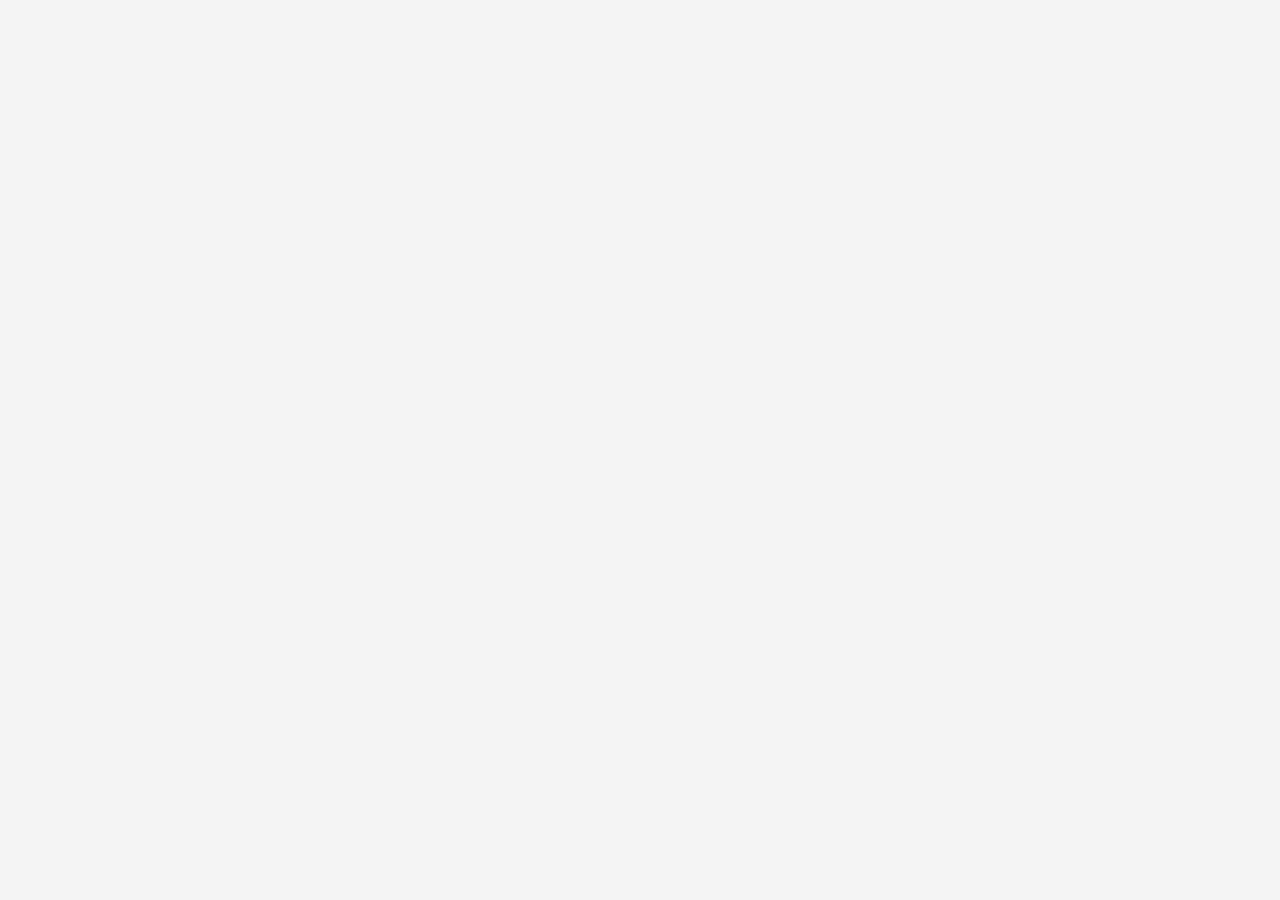
==== docs/flexwatt-pitch/index.html @ 99b42279 "render_web_deck.py — generated decks → Alloy web deck → publish (no Google Slides) First increment o" ====
<!DOCTYPE html>
<html>
<head>
<script crossorigin src="https://unpkg.com/react@18.3.1/umd/react.production.min.js" integrity="sha384-DGyLxAyjq0f9SPpVevD6IgztCFlnMF6oW/XQGmfe+IsZ8TqEiDrcHkMLKI6fiB/Z"></script>
<script crossorigin src="https://unpkg.com/react-dom@18.3.1/umd/react-dom.production.min.js" integrity="sha384-gTGxhz21lVGYNMcdJOyq01Edg0jhn/c22nsx0kyqP0TxaV5WVdsSH1fSDUf5YJj1"></script>

<meta charset="utf-8">
<meta name="viewport" content="width=device-width, initial-scale=1">
<title>FlexWatt — Seed</title>
<script src="./support.js"></script>
</head>
<body>
<x-dc>
<helmet>
<link rel="stylesheet" href="_ds/alloy-partners-design-system-5ae951e7-7a59-41ed-9b4c-d2413e26791d/colors_and_type.css">
<script src="_ds/alloy-partners-design-system-5ae951e7-7a59-41ed-9b4c-d2413e26791d/_ds_bundle.js"></script>
</helmet>
<x-import component-from-global-scope="deck-stage" from="./deck-stage.js" width="1920" height="1080" hint-size="100%,100%" data-uneditable="">
<section data-label="Cover" style="position:relative;background:#081D59;color:#fff;width:100%;height:100%;display:flex;flex-direction:column;font-family:'NeuSans','DM Sans',system-ui,sans-serif;overflow:hidden;">
  <div style="height:12px;background:#2929E2;flex:none;"></div>
  <div style="flex:1;display:flex;flex-direction:column;justify-content:center;padding:120px 130px;min-height:0;">
    <div style="font:600 26px/1 'Roboto Mono',ui-monospace,monospace;letter-spacing:.22em;text-transform:uppercase;color:#6CE3FF;margin-bottom:44px;">InnovArise Venture Studio · Alloy Partners × Grupo AG</div>
    <h1 style="font:800 116px/1.02 'NeuSans','DM Sans',system-ui,sans-serif;letter-spacing:-.03em;margin:0;max-width:16ch;">FlexWatt</h1>
    <div style="margin-top:36px;"><div style="font:400 30px/1.5 'NeuSans','DM Sans',system-ui,sans-serif;color:#C3CAD6;margin-top:14px;max-width:42ch;">Software that turns Central America's heavy industrial load into a managed, monetizable grid resource</div><div style="font:400 30px/1.5 'NeuSans','DM Sans',system-ui,sans-serif;color:#C3CAD6;margin-top:14px;max-width:42ch;">Cuts peak-demand charges today; earns balancing-market revenue as LatAm markets open</div><div style="font:400 30px/1.5 'NeuSans','DM Sans',system-ui,sans-serif;color:#C3CAD6;margin-top:14px;max-width:42ch;">LatAm-first, software-only — no hardware, no balance-sheet drag</div><div style="font:400 30px/1.5 'NeuSans','DM Sans',system-ui,sans-serif;color:#C3CAD6;margin-top:14px;max-width:42ch;">Seed-stage venture · launch + ~$500K decision · July 2026</div></div>
  </div>
  <div style="position:absolute;left:130px;bottom:56px;font:400 22px/1 'Roboto Mono',ui-monospace,monospace;letter-spacing:.06em;color:#8E97A6;">Alloy Partners &times; Grupo AG &middot; Build &middot; 2026-07-01</div>
</section>
<section data-label="Industrial plants overpay for power and " style="position:relative;background:#F4F4F4;color:#26262B;width:100%;height:100%;display:flex;flex-direction:column;font-family:'NeuSans','DM Sans',system-ui,sans-serif;overflow:hidden;">
  <div style="height:12px;background:#2929E2;flex:none;"></div>
  <div style="flex:1;display:flex;flex-direction:column;padding:104px 130px 90px;min-height:0;">
    <div style="font:600 24px/1 'Roboto Mono',ui-monospace,monospace;letter-spacing:.2em;text-transform:uppercase;color:#2929E2;margin-bottom:22px;">Problem</div>
    <h2 style="font:800 76px/1.05 'NeuSans','DM Sans',system-ui,sans-serif;letter-spacing:-.02em;margin:0 0 48px;color:#081D59;max-width:22ch;">Industrial plants overpay for power and waste their flexibility</h2>
    <ul style="list-style:none;margin:0;padding:0;max-width:44ch;"><li style="display:flex;gap:22px;align-items:flex-start;margin-bottom:26px;">
        <span style="flex:none;width:14px;height:14px;margin-top:16px;background:#2929E2;border-radius:3px;"></span>
        <span style="font:400 36px/1.45 'NeuSans','DM Sans',system-ui,sans-serif;color:#26262B;">Demand/potencia charges are 30-70% of a heavy C&amp;I electricity bill (Briggs &amp; Stratton, 2024) [needs verification on regional %]</span></li><li style="display:flex;gap:22px;align-items:flex-start;margin-bottom:26px;">
        <span style="flex:none;width:14px;height:14px;margin-top:16px;background:#2929E2;border-radius:3px;"></span>
        <span style="font:400 36px/1.45 'NeuSans','DM Sans',system-ui,sans-serif;color:#26262B;">Idle gensets and shiftable processes sit dormant — no plant builds the orchestration layer alone</span></li><li style="display:flex;gap:22px;align-items:flex-start;margin-bottom:26px;">
        <span style="flex:none;width:14px;height:14px;margin-top:16px;background:#2929E2;border-radius:3px;"></span>
        <span style="font:400 36px/1.45 'NeuSans','DM Sans',system-ui,sans-serif;color:#26262B;">No single plant is a market-relevant resource; flexibility is stranded value</span></li><li style="display:flex;gap:22px;align-items:flex-start;margin-bottom:26px;">
        <span style="flex:none;width:14px;height:14px;margin-top:16px;background:#2929E2;border-radius:3px;"></span>
        <span style="font:400 36px/1.45 'NeuSans','DM Sans',system-ui,sans-serif;color:#26262B;">No LatAm-native software both cuts the bill today and pools flexibility for grid revenue tomorrow</span></li></ul>
  </div>
  <div style="position:absolute;right:130px;bottom:56px;font:400 22px/1 'Roboto Mono',ui-monospace,monospace;color:#7F7F7F;">02 / 12</div>
</section>
<section data-label="The model is proven globally — LatAm is " style="position:relative;background:#F4F4F4;color:#26262B;width:100%;height:100%;display:flex;flex-direction:column;font-family:'NeuSans','DM Sans',system-ui,sans-serif;overflow:hidden;">
  <div style="height:12px;background:#2929E2;flex:none;"></div>
  <div style="flex:1;display:flex;flex-direction:column;padding:104px 130px 90px;min-height:0;">
    <div style="font:600 24px/1 'Roboto Mono',ui-monospace,monospace;letter-spacing:.2em;text-transform:uppercase;color:#2929E2;margin-bottom:22px;">Why now</div>
    <h2 style="font:800 76px/1.05 'NeuSans','DM Sans',system-ui,sans-serif;letter-spacing:-.02em;margin:0 0 48px;color:#081D59;max-width:22ch;">The model is proven globally — LatAm is the open lane</h2>
    <ul style="list-style:none;margin:0;padding:0;max-width:44ch;"><li style="display:flex;gap:22px;align-items:flex-start;margin-bottom:26px;">
        <span style="flex:none;width:14px;height:14px;margin-top:16px;background:#2929E2;border-radius:3px;"></span>
        <span style="font:400 36px/1.45 'NeuSans','DM Sans',system-ui,sans-serif;color:#26262B;">Sympower raised ~EUR42M Series B, manages ~2.7 GW of flexibility</span></li><li style="display:flex;gap:22px;align-items:flex-start;margin-bottom:26px;">
        <span style="flex:none;width:14px;height:14px;margin-top:16px;background:#2929E2;border-radius:3px;"></span>
        <span style="font:400 36px/1.45 'NeuSans','DM Sans',system-ui,sans-serif;color:#26262B;">Enel X (9+ GW) and Voltus (~8.1 GW) run large C&amp;I demand-response globally — none LatAm-native at scale</span></li><li style="display:flex;gap:22px;align-items:flex-start;margin-bottom:26px;">
        <span style="flex:none;width:14px;height:14px;margin-top:16px;background:#2929E2;border-radius:3px;"></span>
        <span style="font:400 36px/1.45 'NeuSans','DM Sans',system-ui,sans-serif;color:#26262B;">Guatemala's PEG-5 tender drew 51 bidders offering ~4.7 GW vs 1,400 MW sought — capacity tension is real</span></li><li style="display:flex;gap:22px;align-items:flex-start;margin-bottom:26px;">
        <span style="flex:none;width:14px;height:14px;margin-top:16px;background:#2929E2;border-radius:3px;"></span>
        <span style="font:400 36px/1.45 'NeuSans','DM Sans',system-ui,sans-serif;color:#26262B;">Central American markets (MER/SIEPAC) are maturing; Demanda Interrumpible already exists as a live revenue product</span></li></ul>
  </div>
  <div style="position:absolute;right:130px;bottom:56px;font:400 22px/1 'Roboto Mono',ui-monospace,monospace;color:#7F7F7F;">03 / 12</div>
</section>
<section data-label="Two stacked jobs: cut the bill now, earn" style="position:relative;background:#F4F4F4;color:#26262B;width:100%;height:100%;display:flex;flex-direction:column;font-family:'NeuSans','DM Sans',system-ui,sans-serif;overflow:hidden;">
  <div style="height:12px;background:#2929E2;flex:none;"></div>
  <div style="flex:1;display:flex;flex-direction:column;padding:104px 130px 90px;min-height:0;">
    <div style="font:600 24px/1 'Roboto Mono',ui-monospace,monospace;letter-spacing:.2em;text-transform:uppercase;color:#2929E2;margin-bottom:22px;">Solution</div>
    <h2 style="font:800 76px/1.05 'NeuSans','DM Sans',system-ui,sans-serif;letter-spacing:-.02em;margin:0 0 48px;color:#081D59;max-width:22ch;">Two stacked jobs: cut the bill now, earn grid revenue later</h2>
    <ul style="list-style:none;margin:0;padding:0;max-width:44ch;"><li style="display:flex;gap:22px;align-items:flex-start;margin-bottom:26px;">
        <span style="flex:none;width:14px;height:14px;margin-top:16px;background:#2929E2;border-radius:3px;"></span>
        <span style="font:400 36px/1.45 'NeuSans','DM Sans',system-ui,sans-serif;color:#26262B;">Job 1 — Cut my bill (live today, regulation-independent): forecast demand-charge exposure, dispatch load-shift + gensets, shave the peak ~40%, no capex</span></li><li style="display:flex;gap:22px;align-items:flex-start;margin-bottom:26px;">
        <span style="flex:none;width:14px;height:14px;margin-top:16px;background:#2929E2;border-radius:3px;"></span>
        <span style="font:400 36px/1.45 'NeuSans','DM Sans',system-ui,sans-serif;color:#26262B;">Job 2 — Pay me to be flexible (regulation-gated upside): pool flexibility across plants, monetize via Demanda Interrumpible, graduate to ancillary/balancing revenue</span></li><li style="display:flex;gap:22px;align-items:flex-start;margin-bottom:26px;">
        <span style="flex:none;width:14px;height:14px;margin-top:16px;background:#2929E2;border-radius:3px;"></span>
        <span style="font:400 36px/1.45 'NeuSans','DM Sans',system-ui,sans-serif;color:#26262B;">Cost-avoidance today, grid revenue tomorrow — the base case stands on Job 1 alone</span></li><li style="display:flex;gap:22px;align-items:flex-start;margin-bottom:26px;">
        <span style="flex:none;width:14px;height:14px;margin-top:16px;background:#2929E2;border-radius:3px;"></span>
        <span style="font:400 36px/1.45 'NeuSans','DM Sans',system-ui,sans-serif;color:#26262B;">Software-only orchestration over existing meters, gensets, and loads</span></li></ul>
  </div>
  <div style="position:absolute;right:130px;bottom:56px;font:400 22px/1 'Roboto Mono',ui-monospace,monospace;color:#7F7F7F;">04 / 12</div>
</section>
<section data-label="Software-only orchestration on the studi" style="position:relative;background:#F4F4F4;color:#26262B;width:100%;height:100%;display:flex;flex-direction:column;font-family:'NeuSans','DM Sans',system-ui,sans-serif;overflow:hidden;">
  <div style="height:12px;background:#2929E2;flex:none;"></div>
  <div style="flex:1;display:flex;flex-direction:column;padding:104px 130px 90px;min-height:0;">
    <div style="font:600 24px/1 'Roboto Mono',ui-monospace,monospace;letter-spacing:.2em;text-transform:uppercase;color:#2929E2;margin-bottom:22px;">Product</div>
    <h2 style="font:800 76px/1.05 'NeuSans','DM Sans',system-ui,sans-serif;letter-spacing:-.02em;margin:0 0 48px;color:#081D59;max-width:22ch;">Software-only orchestration on the studio stack</h2>
    <ul style="list-style:none;margin:0;padding:0;max-width:44ch;"><li style="display:flex;gap:22px;align-items:flex-start;margin-bottom:26px;">
        <span style="flex:none;width:14px;height:14px;margin-top:16px;background:#2929E2;border-radius:3px;"></span>
        <span style="font:400 36px/1.45 'NeuSans','DM Sans',system-ui,sans-serif;color:#26262B;">Demand-charge forecast + M&amp;V baseline turns a meeting into a paid, verifiable savings number</span></li><li style="display:flex;gap:22px;align-items:flex-start;margin-bottom:26px;">
        <span style="flex:none;width:14px;height:14px;margin-top:16px;background:#2929E2;border-radius:3px;"></span>
        <span style="font:400 36px/1.45 'NeuSans','DM Sans',system-ui,sans-serif;color:#26262B;">Shadow-mode dispatch (human-executed, no automated equipment control) proves savings are real and production-safe</span></li><li style="display:flex;gap:22px;align-items:flex-start;margin-bottom:26px;">
        <span style="flex:none;width:14px;height:14px;margin-top:16px;background:#2929E2;border-radius:3px;"></span>
        <span style="font:400 36px/1.45 'NeuSans','DM Sans',system-ui,sans-serif;color:#26262B;">M&amp;V ledger logs every event, veto, and verified $ delta — the savings-share evidence</span></li><li style="display:flex;gap:22px;align-items:flex-start;margin-bottom:26px;">
        <span style="flex:none;width:14px;height:14px;margin-top:16px;background:#2929E2;border-radius:3px;"></span>
        <span style="font:400 36px/1.45 'NeuSans','DM Sans',system-ui,sans-serif;color:#26262B;">Two-plant pool view with per-plant data firewalling — tests the trust/competition objection</span></li><li style="display:flex;gap:22px;align-items:flex-start;margin-bottom:26px;">
        <span style="flex:none;width:14px;height:14px;margin-top:16px;background:#2929E2;border-radius:3px;"></span>
        <span style="font:400 36px/1.45 'NeuSans','DM Sans',system-ui,sans-serif;color:#26262B;">Claude design library + plain HTML/CSS/JS + Supabase + GitHub Pages; English default, Spanish toggle</span></li></ul>
  </div>
  <div style="position:absolute;right:130px;bottom:56px;font:400 22px/1 'Roboto Mono',ui-monospace,monospace;color:#7F7F7F;">05 / 12</div>
</section>
<section data-label="Path to &gt;=$500M TAM via four named ve" style="position:relative;background:#F4F4F4;color:#26262B;width:100%;height:100%;display:flex;flex-direction:column;font-family:'NeuSans','DM Sans',system-ui,sans-serif;overflow:hidden;">
  <div style="height:12px;background:#2929E2;flex:none;"></div>
  <div style="flex:1;display:flex;flex-direction:column;padding:104px 130px 90px;min-height:0;">
    <div style="font:600 24px/1 'Roboto Mono',ui-monospace,monospace;letter-spacing:.2em;text-transform:uppercase;color:#2929E2;margin-bottom:22px;">Market</div>
    <h2 style="font:800 76px/1.05 'NeuSans','DM Sans',system-ui,sans-serif;letter-spacing:-.02em;margin:0 0 48px;color:#081D59;max-width:22ch;">Path to &gt;=$500M TAM via four named vectors</h2>
    <ul style="list-style:none;margin:0;padding:0;max-width:44ch;"><li style="display:flex;gap:22px;align-items:flex-start;margin-bottom:26px;">
        <span style="flex:none;width:14px;height:14px;margin-top:16px;background:#2929E2;border-radius:3px;"></span>
        <span style="font:400 36px/1.45 'NeuSans','DM Sans',system-ui,sans-serif;color:#26262B;">Blended thesis ~$0.8-1.8B; clears the $500M floor on geography alone, without the regulation-gated revenue leg</span></li><li style="display:flex;gap:22px;align-items:flex-start;margin-bottom:26px;">
        <span style="flex:none;width:14px;height:14px;margin-top:16px;background:#2929E2;border-radius:3px;"></span>
        <span style="font:400 36px/1.45 'NeuSans','DM Sans',system-ui,sans-serif;color:#26262B;">(1) Geography: CA wedge (~0.4-0.9 GW flexible) → Mexico → Brazil/Andean/Southern Cone (8-14 GW LatAm flexible MW)</span></li><li style="display:flex;gap:22px;align-items:flex-start;margin-bottom:26px;">
        <span style="flex:none;width:14px;height:14px;margin-top:16px;background:#2929E2;border-radius:3px;"></span>
        <span style="font:400 36px/1.45 'NeuSans','DM Sans',system-ui,sans-serif;color:#26262B;">(2) More jobs per customer: cost-avoidance → DR fleet → ancillary/capacity bidding (regulation-gated hypothesis)</span></li><li style="display:flex;gap:22px;align-items:flex-start;margin-bottom:26px;">
        <span style="flex:none;width:14px;height:14px;margin-top:16px;background:#2929E2;border-radius:3px;"></span>
        <span style="font:400 36px/1.45 'NeuSans','DM Sans',system-ui,sans-serif;color:#26262B;">(3) More customer types: plants → data centers, agribusiness, cold-chain, EV depots, co-located BESS</span></li><li style="display:flex;gap:22px;align-items:flex-start;margin-bottom:26px;">
        <span style="flex:none;width:14px;height:14px;margin-top:16px;background:#2929E2;border-radius:3px;"></span>
        <span style="font:400 36px/1.45 'NeuSans','DM Sans',system-ui,sans-serif;color:#26262B;">(4) New products on the flexibility dataset: forecasting, procurement/hedging, Scope-2 MRV</span></li></ul>
  </div>
  <div style="position:absolute;right:130px;bottom:56px;font:400 22px/1 'Roboto Mono',ui-monospace,monospace;color:#7F7F7F;">06 / 12</div>
</section>
<section data-label="Price against the bill, not the seat" style="position:relative;background:#F4F4F4;color:#26262B;width:100%;height:100%;display:flex;flex-direction:column;font-family:'NeuSans','DM Sans',system-ui,sans-serif;overflow:hidden;">
  <div style="height:12px;background:#2929E2;flex:none;"></div>
  <div style="flex:1;display:flex;flex-direction:column;padding:104px 130px 90px;min-height:0;">
    <div style="font:600 24px/1 'Roboto Mono',ui-monospace,monospace;letter-spacing:.2em;text-transform:uppercase;color:#2929E2;margin-bottom:22px;">Business model</div>
    <h2 style="font:800 76px/1.05 'NeuSans','DM Sans',system-ui,sans-serif;letter-spacing:-.02em;margin:0 0 48px;color:#081D59;max-width:22ch;">Price against the bill, not the seat</h2>
    <ul style="list-style:none;margin:0;padding:0;max-width:44ch;"><li style="display:flex;gap:22px;align-items:flex-start;margin-bottom:26px;">
        <span style="flex:none;width:14px;height:14px;margin-top:16px;background:#2929E2;border-radius:3px;"></span>
        <span style="font:400 36px/1.45 'NeuSans','DM Sans',system-ui,sans-serif;color:#26262B;">Phase 1: platform fee per connected site + 15-25% savings-share on verified demand-charge reduction [% needs verification vs LatAm ESCO/M&amp;V norms]</span></li><li style="display:flex;gap:22px;align-items:flex-start;margin-bottom:26px;">
        <span style="flex:none;width:14px;height:14px;margin-top:16px;background:#2929E2;border-radius:3px;"></span>
        <span style="font:400 36px/1.45 'NeuSans','DM Sans',system-ui,sans-serif;color:#26262B;">Phase 2: take-rate on dispatched-MW market revenue (regulation-gated — not underwritten in base case)</span></li><li style="display:flex;gap:22px;align-items:flex-start;margin-bottom:26px;">
        <span style="flex:none;width:14px;height:14px;margin-top:16px;background:#2929E2;border-radius:3px;"></span>
        <span style="font:400 36px/1.45 'NeuSans','DM Sans',system-ui,sans-serif;color:#26262B;">Phase 3: data products (forecasting, hedging, Scope-2 MRV) — high-margin lines on a sunk dataset</span></li><li style="display:flex;gap:22px;align-items:flex-start;margin-bottom:26px;">
        <span style="flex:none;width:14px;height:14px;margin-top:16px;background:#2929E2;border-radius:3px;"></span>
        <span style="font:400 36px/1.45 'NeuSans','DM Sans',system-ui,sans-serif;color:#26262B;">Per-site ACV ~$225K/yr (5 MW × ~$45K/MW captured, set below Voltus's disclosed $98K-$279K/MW-yr)</span></li><li style="display:flex;gap:22px;align-items:flex-start;margin-bottom:26px;">
        <span style="flex:none;width:14px;height:14px;margin-top:16px;background:#2929E2;border-radius:3px;"></span>
        <span style="font:400 36px/1.45 'NeuSans','DM Sans',system-ui,sans-serif;color:#26262B;">Software-only → ~75-80% gross margin at scale, no inventory or working-capital drag</span></li></ul>
  </div>
  <div style="position:absolute;right:130px;bottom:56px;font:400 22px/1 'Roboto Mono',ui-monospace,monospace;color:#7F7F7F;">07 / 12</div>
</section>
<section data-label="AG as launch pad and convener — never th" style="position:relative;background:#F4F4F4;color:#26262B;width:100%;height:100%;display:flex;flex-direction:column;font-family:'NeuSans','DM Sans',system-ui,sans-serif;overflow:hidden;">
  <div style="height:12px;background:#2929E2;flex:none;"></div>
  <div style="flex:1;display:flex;flex-direction:column;padding:104px 130px 90px;min-height:0;">
    <div style="font:600 24px/1 'Roboto Mono',ui-monospace,monospace;letter-spacing:.2em;text-transform:uppercase;color:#2929E2;margin-bottom:22px;">GTM &amp; traction plan</div>
    <h2 style="font:800 76px/1.05 'NeuSans','DM Sans',system-ui,sans-serif;letter-spacing:-.02em;margin:0 0 48px;color:#081D59;max-width:22ch;">AG as launch pad and convener — never the sole customer</h2>
    <ul style="list-style:none;margin:0;padding:0;max-width:44ch;"><li style="display:flex;gap:22px;align-items:flex-start;margin-bottom:26px;">
        <span style="flex:none;width:14px;height:14px;margin-top:16px;background:#2929E2;border-radius:3px;"></span>
        <span style="font:400 36px/1.45 'NeuSans','DM Sans',system-ui,sans-serif;color:#26262B;">Cold-start solved: Phase 1 is valuable to a single plant standalone (no network effect needed to adopt)</span></li><li style="display:flex;gap:22px;align-items:flex-start;margin-bottom:26px;">
        <span style="flex:none;width:14px;height:14px;margin-top:16px;background:#2929E2;border-radius:3px;"></span>
        <span style="font:400 36px/1.45 'NeuSans','DM Sans',system-ui,sans-serif;color:#26262B;">AG's anchor load = first reference node; AG's convening + regulator/AMM standing seeds plants 2-N a cold startup can't reach</span></li><li style="display:flex;gap:22px;align-items:flex-start;margin-bottom:26px;">
        <span style="flex:none;width:14px;height:14px;margin-top:16px;background:#2929E2;border-radius:3px;"></span>
        <span style="font:400 36px/1.45 'NeuSans','DM Sans',system-ui,sans-serif;color:#26262B;">Sequenced cheapest-first tests: (A2) demand-charge teardown → non-AG paid LOI; (A4) 4-8 wk shadow-mode M&amp;V trial</span></li><li style="display:flex;gap:22px;align-items:flex-start;margin-bottom:26px;">
        <span style="flex:none;width:14px;height:14px;margin-top:16px;background:#2929E2;border-radius:3px;"></span>
        <span style="font:400 36px/1.45 'NeuSans','DM Sans',system-ui,sans-serif;color:#26262B;">Decisive NewCo gate (A1): &gt;=2 non-AG plants sign pool-participation intent — proves the model generalizes beyond AG</span></li><li style="display:flex;gap:22px;align-items:flex-start;margin-bottom:26px;">
        <span style="flex:none;width:14px;height:14px;margin-top:16px;background:#2929E2;border-radius:3px;"></span>
        <span style="font:400 36px/1.45 'NeuSans','DM Sans',system-ui,sans-serif;color:#26262B;">Retention loop = monthly verified-savings statement on the CFO's desk; KPI #1 = non-AG plants pooled</span></li></ul>
  </div>
  <div style="position:absolute;right:130px;bottom:56px;font:400 22px/1 'Roboto Mono',ui-monospace,monospace;color:#7F7F7F;">08 / 12</div>
</section>
<section data-label="Validated model, empty LatAm-native lane" style="position:relative;background:#F4F4F4;color:#26262B;width:100%;height:100%;display:flex;flex-direction:column;font-family:'NeuSans','DM Sans',system-ui,sans-serif;overflow:hidden;">
  <div style="height:12px;background:#2929E2;flex:none;"></div>
  <div style="flex:1;display:flex;flex-direction:column;padding:104px 130px 90px;min-height:0;">
    <div style="font:600 24px/1 'Roboto Mono',ui-monospace,monospace;letter-spacing:.2em;text-transform:uppercase;color:#2929E2;margin-bottom:22px;">Competition &amp; novelty</div>
    <h2 style="font:800 76px/1.05 'NeuSans','DM Sans',system-ui,sans-serif;letter-spacing:-.02em;margin:0 0 48px;color:#081D59;max-width:22ch;">Validated model, empty LatAm-native lane</h2>
    <ul style="list-style:none;margin:0;padding:0;max-width:44ch;"><li style="display:flex;gap:22px;align-items:flex-start;margin-bottom:26px;">
        <span style="flex:none;width:14px;height:14px;margin-top:16px;background:#2929E2;border-radius:3px;"></span>
        <span style="font:400 36px/1.45 'NeuSans','DM Sans',system-ui,sans-serif;color:#26262B;">Global incumbents (Enel X, Sympower, Voltus, GridBeyond) own the model — only the LatAm geography is fresh</span></li><li style="display:flex;gap:22px;align-items:flex-start;margin-bottom:26px;">
        <span style="flex:none;width:14px;height:14px;margin-top:16px;background:#2929E2;border-radius:3px;"></span>
        <span style="font:400 36px/1.45 'NeuSans','DM Sans',system-ui,sans-serif;color:#26262B;">Novelty = LatAm-native fast-follower; the durable, transferable moat is proprietary LatAm industrial-flexibility data + the assembled pool</span></li><li style="display:flex;gap:22px;align-items:flex-start;margin-bottom:26px;">
        <span style="flex:none;width:14px;height:14px;margin-top:16px;background:#2929E2;border-radius:3px;"></span>
        <span style="font:400 36px/1.45 'NeuSans','DM Sans',system-ui,sans-serif;color:#26262B;">Software commoditizes; speed-to-pool is the defense — the dataset compounds with each plant added</span></li><li style="display:flex;gap:22px;align-items:flex-start;margin-bottom:26px;">
        <span style="flex:none;width:14px;height:14px;margin-top:16px;background:#2929E2;border-radius:3px;"></span>
        <span style="font:400 36px/1.45 'NeuSans','DM Sans',system-ui,sans-serif;color:#26262B;">Data network effect: more plants → better archetype forecasts → easier to win plant N+1</span></li><li style="display:flex;gap:22px;align-items:flex-start;margin-bottom:26px;">
        <span style="flex:none;width:14px;height:14px;margin-top:16px;background:#2929E2;border-radius:3px;"></span>
        <span style="font:400 36px/1.45 'NeuSans','DM Sans',system-ui,sans-serif;color:#26262B;">Risk: a single Enel X LatAm move could close the lane — time-boxed, so move fast</span></li></ul>
  </div>
  <div style="position:absolute;right:130px;bottom:56px;font:400 22px/1 'Roboto Mono',ui-monospace,monospace;color:#7F7F7F;">09 / 12</div>
</section>
<section data-label="Fundable at the portfolio bar — Phase 2 " style="position:relative;background:#F4F4F4;color:#26262B;width:100%;height:100%;display:flex;flex-direction:column;font-family:'NeuSans','DM Sans',system-ui,sans-serif;overflow:hidden;">
  <div style="height:12px;background:#2929E2;flex:none;"></div>
  <div style="flex:1;display:flex;flex-direction:column;padding:104px 130px 90px;min-height:0;">
    <div style="font:600 24px/1 'Roboto Mono',ui-monospace,monospace;letter-spacing:.2em;text-transform:uppercase;color:#2929E2;margin-bottom:22px;">Financials &amp; MOIC</div>
    <h2 style="font:800 76px/1.05 'NeuSans','DM Sans',system-ui,sans-serif;letter-spacing:-.02em;margin:0 0 48px;color:#081D59;max-width:22ch;">Fundable at the portfolio bar — Phase 2 clears it decisively</h2>
    <ul style="list-style:none;margin:0;padding:0;max-width:44ch;"><li style="display:flex;gap:22px;align-items:flex-start;margin-bottom:26px;">
        <span style="flex:none;width:14px;height:14px;margin-top:16px;background:#2929E2;border-radius:3px;"></span>
        <span style="font:400 36px/1.45 'NeuSans','DM Sans',system-ui,sans-serif;color:#26262B;">Base case (Phase 1 only): ~30 sites / ~150 MW, ~$6.75M Yr-3 ARR, ~$22M exit ARR × 5x = ~$110M exit → ~4x MOIC, near the 5x bar</span></li><li style="display:flex;gap:22px;align-items:flex-start;margin-bottom:26px;">
        <span style="flex:none;width:14px;height:14px;margin-top:16px;background:#2929E2;border-radius:3px;"></span>
        <span style="font:400 36px/1.45 'NeuSans','DM Sans',system-ui,sans-serif;color:#26262B;">Upside (Phase 2 opens): ~$45M exit ARR × 6x = ~$270M → ~5x+ MOIC, clears the bar</span></li><li style="display:flex;gap:22px;align-items:flex-start;margin-bottom:26px;">
        <span style="flex:none;width:14px;height:14px;margin-top:16px;background:#2929E2;border-radius:3px;"></span>
        <span style="font:400 36px/1.45 'NeuSans','DM Sans',system-ui,sans-serif;color:#26262B;">Downside (descope-to-AG): internal tool, &lt;1x — the non-AG-pooling test is the gating decision</span></li><li style="display:flex;gap:22px;align-items:flex-start;margin-bottom:26px;">
        <span style="flex:none;width:14px;height:14px;margin-top:16px;background:#2929E2;border-radius:3px;"></span>
        <span style="font:400 36px/1.45 'NeuSans','DM Sans',system-ui,sans-serif;color:#26262B;">~75-80% gross margin; LTV:CAC ~10:1; payback ~4-7 months</span></li><li style="display:flex;gap:22px;align-items:flex-start;margin-bottom:26px;">
        <span style="flex:none;width:14px;height:14px;margin-top:16px;background:#2929E2;border-radius:3px;"></span>
        <span style="font:400 36px/1.45 'NeuSans','DM Sans',system-ui,sans-serif;color:#26262B;">Low capital intensity — software-only, no hardware/inventory, bills in arrears against verified savings</span></li></ul>
  </div>
  <div style="position:absolute;right:130px;bottom:56px;font:400 22px/1 'Roboto Mono',ui-monospace,monospace;color:#7F7F7F;">10 / 12</div>
</section>
<section data-label="Approve launch + ~$500K for 35% at forma" style="position:relative;background:#F4F4F4;color:#26262B;width:100%;height:100%;display:flex;flex-direction:column;font-family:'NeuSans','DM Sans',system-ui,sans-serif;overflow:hidden;">
  <div style="height:12px;background:#2929E2;flex:none;"></div>
  <div style="flex:1;display:flex;flex-direction:column;padding:104px 130px 90px;min-height:0;">
    <div style="font:600 24px/1 'Roboto Mono',ui-monospace,monospace;letter-spacing:.2em;text-transform:uppercase;color:#2929E2;margin-bottom:22px;">The ask</div>
    <h2 style="font:800 76px/1.05 'NeuSans','DM Sans',system-ui,sans-serif;letter-spacing:-.02em;margin:0 0 48px;color:#081D59;max-width:22ch;">Approve launch + ~$500K for 35% at formation</h2>
    <ul style="list-style:none;margin:0;padding:0;max-width:44ch;"><li style="display:flex;gap:22px;align-items:flex-start;margin-bottom:26px;">
        <span style="flex:none;width:14px;height:14px;margin-top:16px;background:#2929E2;border-radius:3px;"></span>
        <span style="font:400 36px/1.45 'NeuSans','DM Sans',system-ui,sans-serif;color:#26262B;">~$500K formation check for 35% fully-diluted (Post-Money SAFE), implied ~$1.43M post-money</span></li><li style="display:flex;gap:22px;align-items:flex-start;margin-bottom:26px;">
        <span style="flex:none;width:14px;height:14px;margin-top:16px;background:#2929E2;border-radius:3px;"></span>
        <span style="font:400 36px/1.45 'NeuSans','DM Sans',system-ui,sans-serif;color:#26262B;">Cap table: studio 35% · founding CEO ~35% · CTO ~20% · ESOP 10%; 4-yr vest, 1-yr cliff</span></li><li style="display:flex;gap:22px;align-items:flex-start;margin-bottom:26px;">
        <span style="flex:none;width:14px;height:14px;margin-top:16px;background:#2929E2;border-radius:3px;"></span>
        <span style="font:400 36px/1.45 'NeuSans','DM Sans',system-ui,sans-serif;color:#26262B;">Use of funds: fund the wedge to evidence — A2 (non-AG WTP) and A4 (safe, measurable savings) tests first, then A1 (the pooling gate)</span></li><li style="display:flex;gap:22px;align-items:flex-start;margin-bottom:26px;">
        <span style="flex:none;width:14px;height:14px;margin-top:16px;background:#2929E2;border-radius:3px;"></span>
        <span style="font:400 36px/1.45 'NeuSans','DM Sans',system-ui,sans-serif;color:#26262B;">Build nothing automated until A2 + A4 clear — keeps spend low while de-risking the most dangerous assumptions</span></li><li style="display:flex;gap:22px;align-items:flex-start;margin-bottom:26px;">
        <span style="flex:none;width:14px;height:14px;margin-top:16px;background:#2929E2;border-radius:3px;"></span>
        <span style="font:400 36px/1.45 'NeuSans','DM Sans',system-ui,sans-serif;color:#26262B;">Seed (~$1M @ ~$5M post) is a future milestone, underwritten by the cost-avoidance ARR ramp + first non-AG paid site</span></li></ul>
  </div>
  <div style="position:absolute;right:130px;bottom:56px;font:400 22px/1 'Roboto Mono',ui-monospace,monospace;color:#7F7F7F;">11 / 12</div>
</section>
<section data-label="Why this venture wins from AG that a col" style="position:relative;background:#F4F4F4;color:#26262B;width:100%;height:100%;display:flex;flex-direction:column;font-family:'NeuSans','DM Sans',system-ui,sans-serif;overflow:hidden;">
  <div style="height:12px;background:#2929E2;flex:none;"></div>
  <div style="flex:1;display:flex;flex-direction:column;padding:104px 130px 90px;min-height:0;">
    <div style="font:600 24px/1 'Roboto Mono',ui-monospace,monospace;letter-spacing:.2em;text-transform:uppercase;color:#2929E2;margin-bottom:22px;">The Grupo AG advantage</div>
    <h2 style="font:800 76px/1.05 'NeuSans','DM Sans',system-ui,sans-serif;letter-spacing:-.02em;margin:0 0 48px;color:#081D59;max-width:22ch;">Why this venture wins from AG that a cold startup can't</h2>
    <ul style="list-style:none;margin:0;padding:0;max-width:44ch;"><li style="display:flex;gap:22px;align-items:flex-start;margin-bottom:26px;">
        <span style="flex:none;width:14px;height:14px;margin-top:16px;background:#2929E2;border-radius:3px;"></span>
        <span style="font:400 36px/1.45 'NeuSans','DM Sans',system-ui,sans-serif;color:#26262B;">Anchor flexible load: AG's plants are the first dispatchable MW and the proof-of-concept reference</span></li><li style="display:flex;gap:22px;align-items:flex-start;margin-bottom:26px;">
        <span style="flex:none;width:14px;height:14px;margin-top:16px;background:#2929E2;border-radius:3px;"></span>
        <span style="font:400 36px/1.45 'NeuSans','DM Sans',system-ui,sans-serif;color:#26262B;">Regulator + market-operator (AMM) seat: AG's standing as a top national consumer earns access a startup can't get cold</span></li><li style="display:flex;gap:22px;align-items:flex-start;margin-bottom:26px;">
        <span style="flex:none;width:14px;height:14px;margin-top:16px;background:#2929E2;border-radius:3px;"></span>
        <span style="font:400 36px/1.45 'NeuSans','DM Sans',system-ui,sans-serif;color:#26262B;">Convener: AG's relationships warm-intro the first multi-party pool, solving the aggregator cold-start</span></li><li style="display:flex;gap:22px;align-items:flex-start;margin-bottom:26px;">
        <span style="flex:none;width:14px;height:14px;margin-top:16px;background:#2929E2;border-radius:3px;"></span>
        <span style="font:400 36px/1.45 'NeuSans','DM Sans',system-ui,sans-serif;color:#26262B;">Guardrail: AG is the launch pad, never the sole customer — the data, pool, and relationships sit in the NewCo and must generalize to non-AG plants, fast</span></li><li style="display:flex;gap:22px;align-items:flex-start;margin-bottom:26px;">
        <span style="flex:none;width:14px;height:14px;margin-top:16px;background:#2929E2;border-radius:3px;"></span>
        <span style="font:400 36px/1.45 'NeuSans','DM Sans',system-ui,sans-serif;color:#26262B;">Most dangerous assumption owned head-on: does non-AG load pool, and does the regulation-gated revenue leg actually open in LatAm?</span></li></ul>
  </div>
  <div style="position:absolute;right:130px;bottom:56px;font:400 22px/1 'Roboto Mono',ui-monospace,monospace;color:#7F7F7F;">12 / 12</div>
</section>
</x-import>
</x-dc>
</body>
</html>
---- docs/flexwatt-pitch/_ds/alloy-partners-design-system-5ae951e7-7a59-41ed-9b4c-d2413e26791d/colors_and_type.css ----
/* Fonts via Google Fonts CDN (Pages allows external hosts). Per the Alloy
   design system, DM Sans is NeuSans's sanctioned web substitute, so the
   "NeuSans","DM Sans" stack falls to DM Sans here. */
@import url("https://fonts.googleapis.com/css2?family=DM+Sans:ital,opsz,wght@0,9..40,100..1000;1,9..40,100..1000&family=Roboto+Mono:wght@400;500;700&display=swap");

:root {
  /* ---------- PRIMARY PALETTE ---------- */
  --alloy-ultramarine:   #2929E2; /* Eyebrows, labels, CTAs, accent bars */
  --alloy-azure:         #3172F4; /* CTAs, links, accent bars (softer) */
  --alloy-electric-blue: #6CE3FF; /* Highlights, callouts */
  --alloy-dark-sapphire: #081D59; /* Dark backgrounds, deep contrast */

  /* ---------- NEUTRALS ---------- */
  --alloy-off-white:   #F4F4F4;
  --alloy-smoke:       #D9D6DB;
  --alloy-mid-grey:    #B0B2B8;
  --alloy-steel:       #8C8C8C;
  --alloy-muted:       #7F7F7F;
  --alloy-shadow-gray: #3A3A3A;
  --alloy-ink:         #26262B; /* Warm near-black — primary body text in decks */
  --alloy-black:       #000000;
  --alloy-white:       #FFFFFF;

  /* ---------- SECONDARY (sparingly, for emphasis) ---------- */
  --alloy-orange: #F55C18;
  --alloy-pink:   #FBAA71;
  --alloy-yellow: #FADB38;
  --alloy-flax:   #FBE392;
  --alloy-red:    #F43A2C;
  --alloy-blush:  #FF6E61;
  --alloy-green:  #94D955;
  --alloy-aqua:   #26FDD4;

  /* ---------- SEMANTIC ---------- */
  --bg:           var(--alloy-off-white);
  --bg-dark:      var(--alloy-black);
  --bg-sapphire:  var(--alloy-dark-sapphire);
  --surface:      var(--alloy-white);
  --surface-alt:  var(--alloy-smoke);
  --surface-mid:  var(--alloy-mid-grey);

  --fg:           var(--alloy-black);
  --fg-on-dark:   var(--alloy-white);
  --fg-body:      var(--alloy-ink);
  --fg-muted:     var(--alloy-muted);
  --fg-steel:     var(--alloy-steel);

  --accent:       var(--alloy-ultramarine);
  --accent-link:  var(--alloy-azure);
  --accent-hi:    var(--alloy-electric-blue);

  --divider:      var(--alloy-smoke);
  --border:       rgba(0,0,0,0.08);
  --border-dark:  rgba(255,255,255,0.10);

  /* ---------- TYPOGRAPHY ---------- */
  --font-sans:  "NeuSans", "DM Sans", system-ui, sans-serif;
  --font-mono:  "Roboto Mono", ui-monospace, Menlo, monospace;

  /* Weight ladder */
  --w-light: 300;    /* @kind font */
  --w-regular: 400;  /* @kind font */
  --w-medium: 500;   /* @kind font */
  --w-semibold: 600; /* @kind font */
  --w-bold: 700;     /* @kind font */

  /* Web type scale — presentational sizes (decks use pt values in md spec) */
  --fs-h1:      clamp(2.25rem, 3.5vw + 1rem, 3.5rem);   /* @kind other */ /* 36–56px Hero */
  --fs-h2:      clamp(1.5rem, 1.5vw + 0.8rem, 2.125rem); /* @kind other */ /* 24–34px Section */
  --fs-h3:      1.125rem;   /* 18px — Subhead / card title  @kind font */
  --fs-h4:      0.8125rem;  /* 13px — Card label  @kind font */
  --fs-eyebrow: 0.6875rem;  /* 11px — Eyebrow  @kind font */
  --fs-body:    1rem;       /* 16px — Body (web). Decks use 8–11pt.  @kind font */
  --fs-body-sm: 0.875rem;   /* 14px  @kind font */
  --fs-caption: 0.75rem;    /* 12px  @kind font */

  --lh-tight: 1.1;   /* @kind font */
  --lh-snug:  1.25;  /* @kind font */
  --lh-body:  1.55;  /* @kind font */

  /* ---------- SPACING (8px base) ---------- */
  --space-1: 4px;
  --space-2: 8px;
  --space-3: 12px;
  --space-4: 16px;
  --space-5: 24px;
  --space-6: 32px;
  --space-7: 48px;
  --space-8: 64px;
  --space-9: 96px;

  /* ---------- RADII ---------- */
  --radius-none: 0;
  --radius-sm:   4px;
  --radius-md:   8px;
  --radius-pill: 999px;

  /* ---------- ELEVATION ---------- */
  --shadow-sm:  0 1px 2px rgba(8,29,89,0.06), 0 1px 1px rgba(8,29,89,0.04);
  --shadow-md:  0 6px 16px rgba(8,29,89,0.08), 0 2px 4px rgba(8,29,89,0.05);
  --shadow-lg:  0 20px 40px rgba(8,29,89,0.12), 0 6px 12px rgba(8,29,89,0.06);
  --shadow-focus: 0 0 0 3px rgba(41,41,226,0.25);

  /* Dark-mode shadows (deeper, cooler) */
  --shadow-sm-dark: 0 1px 2px rgba(0,0,0,0.6);
  --shadow-md-dark: 0 8px 20px rgba(0,0,0,0.55);
  --shadow-lg-dark: 0 24px 48px rgba(0,0,0,0.6);

  /* ---------- MOTION ---------- */
  --dur-fast:   120ms;  /* @kind other */
  --dur-base:   200ms;  /* @kind other */
  --dur-slow:   360ms;  /* @kind other */
  --ease-std:   cubic-bezier(0.2, 0.7, 0.2, 1);  /* @kind other */
  --ease-emph:  cubic-bezier(0.2, 0.9, 0.1, 1);  /* @kind other */
}

/* =========================================================================
   Base type styles — apply as classes
   ========================================================================= */

html, body {
  font-family: var(--font-sans);
  font-weight: var(--w-light);
  color: var(--fg);
  background: var(--bg);
  font-size: var(--fs-body);
  line-height: var(--lh-body);
  -webkit-font-smoothing: antialiased;
}

.alloy-h1 {
  font-family: var(--font-sans);
  font-weight: var(--w-regular);
  font-size: var(--fs-h1);
  line-height: var(--lh-tight);
  letter-spacing: -0.01em;
  color: var(--fg);
}
.alloy-h2 {
  font-family: var(--font-sans);
  font-weight: var(--w-regular);
  font-size: var(--fs-h2);
  line-height: var(--lh-snug);
  letter-spacing: -0.005em;
  color: var(--fg);
}
.alloy-h3 {
  font-family: var(--font-sans);
  font-weight: var(--w-medium);
  font-size: var(--fs-h3);
  line-height: var(--lh-snug);
  color: var(--fg);
}
.alloy-h4 {
  font-family: var(--font-sans);
  font-weight: var(--w-bold);
  font-size: var(--fs-h4);
  line-height: var(--lh-snug);
  color: var(--fg);
  text-transform: none;
}
.alloy-eyebrow {
  font-family: var(--font-sans);
  font-weight: var(--w-light);
  font-size: var(--fs-eyebrow);
  line-height: 1;
  color: var(--accent);
  text-transform: uppercase;
  letter-spacing: 0.08em;
  display: inline-block;
  margin-bottom: var(--space-3);
}
.alloy-eyebrow--muted { color: var(--fg-muted); }
.alloy-eyebrow--white { color: var(--fg-on-dark); }

.alloy-body {
  font-family: var(--font-sans);
  font-weight: var(--w-light);
  font-size: var(--fs-body);
  line-height: var(--lh-body);
  color: var(--fg-body);
}
.alloy-body--bold  { font-weight: var(--w-semibold); color: var(--fg); }
.alloy-body--grey  { color: var(--fg-muted); }
.alloy-body--white { color: var(--fg-on-dark); }

.alloy-mono {
  font-family: var(--font-mono);
  font-weight: var(--w-regular);
  font-variant-numeric: tabular-nums;
}

/* Section number prefix (01, 02, 03…) */
.alloy-section-no {
  font-family: var(--font-sans);
  font-weight: var(--w-light);
  color: var(--fg-muted);
  letter-spacing: 0.04em;
}

/* Accent bar — hero top bar on decks & heroes */
.alloy-accent-bar {
  height: 12px;
  background: var(--alloy-azure);
  width: 100%;
}
.alloy-accent-bar--ultramarine { background: var(--alloy-ultramarine); }

/* =========================================================================
   Diagonal-lines motif — the signature Alloy brand graphic.
   ========================================================================= */
.alloy-diagonals {
  background-image: repeating-linear-gradient(
    58deg,
    var(--alloy-ultramarine) 0,
    var(--alloy-ultramarine) 2px,
    transparent 2px,
    transparent 26px
  );
}
.alloy-diagonals--white {
  background-image: repeating-linear-gradient(
    58deg,
    #ffffff 0, #ffffff 2px,
    transparent 2px, transparent 26px
  );
}
.alloy-diagonals--azure {
  background-image: repeating-linear-gradient(
    58deg,
    var(--alloy-azure) 0, var(--alloy-azure) 2px,
    transparent 2px, transparent 26px
  );
}

/* Emphasis word inside a headline — the signature one-word color pop. */
.alloy-emph { color: var(--alloy-ultramarine); }
.alloy-emph--azure { color: var(--alloy-azure); }
.alloy-emph--electric { color: var(--alloy-electric-blue); }
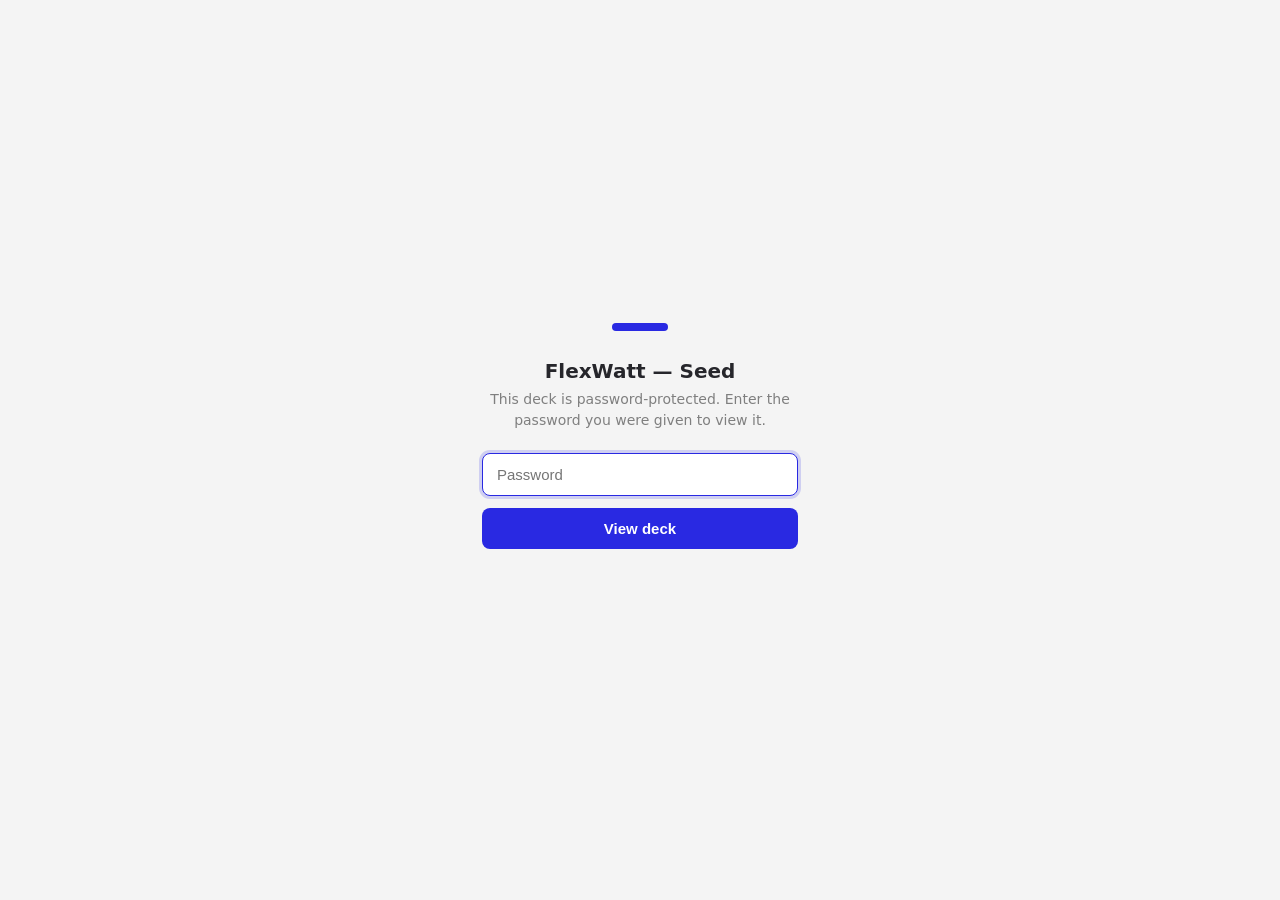
==== commit 47c4066e: "Publish deck: flexwatt-pitch (gated) Co-Authored-By: Claude Opus 4.8 (1M context) <noreply@anthropic" ====
--- a/docs/flexwatt-pitch/index.html
+++ b/docs/flexwatt-pitch/index.html
@@ -1,234 +1,60 @@
-<!DOCTYPE html>
-<html>
-<head>
-<script crossorigin src="https://unpkg.com/react@18.3.1/umd/react.production.min.js" integrity="sha384-DGyLxAyjq0f9SPpVevD6IgztCFlnMF6oW/XQGmfe+IsZ8TqEiDrcHkMLKI6fiB/Z"></script>
-<script crossorigin src="https://unpkg.com/react-dom@18.3.1/umd/react-dom.production.min.js" integrity="sha384-gTGxhz21lVGYNMcdJOyq01Edg0jhn/c22nsx0kyqP0TxaV5WVdsSH1fSDUf5YJj1"></script>
-
-<meta charset="utf-8">
+<!doctype html><html lang="en"><head><meta charset="utf-8">
 <meta name="viewport" content="width=device-width, initial-scale=1">
 <title>FlexWatt — Seed</title>
-<script src="./support.js"></script>
-</head>
+<meta name="robots" content="noindex,nofollow">
+<style>
+  :root{--blue:#2929E2;--ink:#26262B;--paper:#F4F4F4}
+  *{box-sizing:border-box}
+  html,body{margin:0;height:100%}
+  body{font-family:"DM Sans",system-ui,-apple-system,sans-serif;background:var(--paper);color:var(--ink);
+       display:flex;align-items:center;justify-content:center;min-height:100vh}
+  .card{width:min(92vw,380px);text-align:center;padding:36px 32px}
+  .bar{height:8px;background:var(--blue);border-radius:4px;width:56px;margin:0 auto 28px}
+  h1{font-size:20px;font-weight:700;margin:0 0 6px}
+  p{font-size:14px;color:#7F7F7F;margin:0 0 22px;line-height:1.5}
+  input{width:100%;padding:12px 14px;font-size:15px;border:1px solid #D9D6DB;border-radius:8px;outline:none}
+  input:focus{border-color:var(--blue);box-shadow:0 0 0 3px rgba(41,41,226,.18)}
+  button{width:100%;margin-top:12px;padding:12px 14px;font-size:15px;font-weight:600;color:#fff;
+         background:var(--blue);border:0;border-radius:8px;cursor:pointer}
+  button:disabled{opacity:.6;cursor:default}
+  .err{color:#F43A2C;font-size:13px;margin-top:12px;min-height:16px}
+</style></head>
 <body>
-<x-dc>
-<helmet>
-<link rel="stylesheet" href="_ds/alloy-partners-design-system-5ae951e7-7a59-41ed-9b4c-d2413e26791d/colors_and_type.css">
-<script src="_ds/alloy-partners-design-system-5ae951e7-7a59-41ed-9b4c-d2413e26791d/_ds_bundle.js"></script>
-</helmet>
-<x-import component-from-global-scope="deck-stage" from="./deck-stage.js" width="1920" height="1080" hint-size="100%,100%" data-uneditable="">
-<section data-label="Cover" style="position:relative;background:#081D59;color:#fff;width:100%;height:100%;display:flex;flex-direction:column;font-family:'NeuSans','DM Sans',system-ui,sans-serif;overflow:hidden;">
-  <div style="height:12px;background:#2929E2;flex:none;"></div>
-  <div style="flex:1;display:flex;flex-direction:column;justify-content:center;padding:120px 130px;min-height:0;">
-    <div style="font:600 26px/1 'Roboto Mono',ui-monospace,monospace;letter-spacing:.22em;text-transform:uppercase;color:#6CE3FF;margin-bottom:44px;">InnovArise Venture Studio · Alloy Partners × Grupo AG</div>
-    <h1 style="font:800 116px/1.02 'NeuSans','DM Sans',system-ui,sans-serif;letter-spacing:-.03em;margin:0;max-width:16ch;">FlexWatt</h1>
-    <div style="margin-top:36px;"><div style="font:400 30px/1.5 'NeuSans','DM Sans',system-ui,sans-serif;color:#C3CAD6;margin-top:14px;max-width:42ch;">Software that turns Central America's heavy industrial load into a managed, monetizable grid resource</div><div style="font:400 30px/1.5 'NeuSans','DM Sans',system-ui,sans-serif;color:#C3CAD6;margin-top:14px;max-width:42ch;">Cuts peak-demand charges today; earns balancing-market revenue as LatAm markets open</div><div style="font:400 30px/1.5 'NeuSans','DM Sans',system-ui,sans-serif;color:#C3CAD6;margin-top:14px;max-width:42ch;">LatAm-first, software-only — no hardware, no balance-sheet drag</div><div style="font:400 30px/1.5 'NeuSans','DM Sans',system-ui,sans-serif;color:#C3CAD6;margin-top:14px;max-width:42ch;">Seed-stage venture · launch + ~$500K decision · July 2026</div></div>
-  </div>
-  <div style="position:absolute;left:130px;bottom:56px;font:400 22px/1 'Roboto Mono',ui-monospace,monospace;letter-spacing:.06em;color:#8E97A6;">Alloy Partners &times; Grupo AG &middot; Build &middot; 2026-07-01</div>
-</section>
-<section data-label="Industrial plants overpay for power and " style="position:relative;background:#F4F4F4;color:#26262B;width:100%;height:100%;display:flex;flex-direction:column;font-family:'NeuSans','DM Sans',system-ui,sans-serif;overflow:hidden;">
-  <div style="height:12px;background:#2929E2;flex:none;"></div>
-  <div style="flex:1;display:flex;flex-direction:column;padding:104px 130px 90px;min-height:0;">
-    <div style="font:600 24px/1 'Roboto Mono',ui-monospace,monospace;letter-spacing:.2em;text-transform:uppercase;color:#2929E2;margin-bottom:22px;">Problem</div>
-    <h2 style="font:800 76px/1.05 'NeuSans','DM Sans',system-ui,sans-serif;letter-spacing:-.02em;margin:0 0 48px;color:#081D59;max-width:22ch;">Industrial plants overpay for power and waste their flexibility</h2>
-    <ul style="list-style:none;margin:0;padding:0;max-width:44ch;"><li style="display:flex;gap:22px;align-items:flex-start;margin-bottom:26px;">
-        <span style="flex:none;width:14px;height:14px;margin-top:16px;background:#2929E2;border-radius:3px;"></span>
-        <span style="font:400 36px/1.45 'NeuSans','DM Sans',system-ui,sans-serif;color:#26262B;">Demand/potencia charges are 30-70% of a heavy C&amp;I electricity bill (Briggs &amp; Stratton, 2024) [needs verification on regional %]</span></li><li style="display:flex;gap:22px;align-items:flex-start;margin-bottom:26px;">
-        <span style="flex:none;width:14px;height:14px;margin-top:16px;background:#2929E2;border-radius:3px;"></span>
-        <span style="font:400 36px/1.45 'NeuSans','DM Sans',system-ui,sans-serif;color:#26262B;">Idle gensets and shiftable processes sit dormant — no plant builds the orchestration layer alone</span></li><li style="display:flex;gap:22px;align-items:flex-start;margin-bottom:26px;">
-        <span style="flex:none;width:14px;height:14px;margin-top:16px;background:#2929E2;border-radius:3px;"></span>
-        <span style="font:400 36px/1.45 'NeuSans','DM Sans',system-ui,sans-serif;color:#26262B;">No single plant is a market-relevant resource; flexibility is stranded value</span></li><li style="display:flex;gap:22px;align-items:flex-start;margin-bottom:26px;">
-        <span style="flex:none;width:14px;height:14px;margin-top:16px;background:#2929E2;border-radius:3px;"></span>
-        <span style="font:400 36px/1.45 'NeuSans','DM Sans',system-ui,sans-serif;color:#26262B;">No LatAm-native software both cuts the bill today and pools flexibility for grid revenue tomorrow</span></li></ul>
-  </div>
-  <div style="position:absolute;right:130px;bottom:56px;font:400 22px/1 'Roboto Mono',ui-monospace,monospace;color:#7F7F7F;">02 / 12</div>
-</section>
-<section data-label="The model is proven globally — LatAm is " style="position:relative;background:#F4F4F4;color:#26262B;width:100%;height:100%;display:flex;flex-direction:column;font-family:'NeuSans','DM Sans',system-ui,sans-serif;overflow:hidden;">
-  <div style="height:12px;background:#2929E2;flex:none;"></div>
-  <div style="flex:1;display:flex;flex-direction:column;padding:104px 130px 90px;min-height:0;">
-    <div style="font:600 24px/1 'Roboto Mono',ui-monospace,monospace;letter-spacing:.2em;text-transform:uppercase;color:#2929E2;margin-bottom:22px;">Why now</div>
-    <h2 style="font:800 76px/1.05 'NeuSans','DM Sans',system-ui,sans-serif;letter-spacing:-.02em;margin:0 0 48px;color:#081D59;max-width:22ch;">The model is proven globally — LatAm is the open lane</h2>
-    <ul style="list-style:none;margin:0;padding:0;max-width:44ch;"><li style="display:flex;gap:22px;align-items:flex-start;margin-bottom:26px;">
-        <span style="flex:none;width:14px;height:14px;margin-top:16px;background:#2929E2;border-radius:3px;"></span>
-        <span style="font:400 36px/1.45 'NeuSans','DM Sans',system-ui,sans-serif;color:#26262B;">Sympower raised ~EUR42M Series B, manages ~2.7 GW of flexibility</span></li><li style="display:flex;gap:22px;align-items:flex-start;margin-bottom:26px;">
-        <span style="flex:none;width:14px;height:14px;margin-top:16px;background:#2929E2;border-radius:3px;"></span>
-        <span style="font:400 36px/1.45 'NeuSans','DM Sans',system-ui,sans-serif;color:#26262B;">Enel X (9+ GW) and Voltus (~8.1 GW) run large C&amp;I demand-response globally — none LatAm-native at scale</span></li><li style="display:flex;gap:22px;align-items:flex-start;margin-bottom:26px;">
-        <span style="flex:none;width:14px;height:14px;margin-top:16px;background:#2929E2;border-radius:3px;"></span>
-        <span style="font:400 36px/1.45 'NeuSans','DM Sans',system-ui,sans-serif;color:#26262B;">Guatemala's PEG-5 tender drew 51 bidders offering ~4.7 GW vs 1,400 MW sought — capacity tension is real</span></li><li style="display:flex;gap:22px;align-items:flex-start;margin-bottom:26px;">
-        <span style="flex:none;width:14px;height:14px;margin-top:16px;background:#2929E2;border-radius:3px;"></span>
-        <span style="font:400 36px/1.45 'NeuSans','DM Sans',system-ui,sans-serif;color:#26262B;">Central American markets (MER/SIEPAC) are maturing; Demanda Interrumpible already exists as a live revenue product</span></li></ul>
-  </div>
-  <div style="position:absolute;right:130px;bottom:56px;font:400 22px/1 'Roboto Mono',ui-monospace,monospace;color:#7F7F7F;">03 / 12</div>
-</section>
-<section data-label="Two stacked jobs: cut the bill now, earn" style="position:relative;background:#F4F4F4;color:#26262B;width:100%;height:100%;display:flex;flex-direction:column;font-family:'NeuSans','DM Sans',system-ui,sans-serif;overflow:hidden;">
-  <div style="height:12px;background:#2929E2;flex:none;"></div>
-  <div style="flex:1;display:flex;flex-direction:column;padding:104px 130px 90px;min-height:0;">
-    <div style="font:600 24px/1 'Roboto Mono',ui-monospace,monospace;letter-spacing:.2em;text-transform:uppercase;color:#2929E2;margin-bottom:22px;">Solution</div>
-    <h2 style="font:800 76px/1.05 'NeuSans','DM Sans',system-ui,sans-serif;letter-spacing:-.02em;margin:0 0 48px;color:#081D59;max-width:22ch;">Two stacked jobs: cut the bill now, earn grid revenue later</h2>
-    <ul style="list-style:none;margin:0;padding:0;max-width:44ch;"><li style="display:flex;gap:22px;align-items:flex-start;margin-bottom:26px;">
-        <span style="flex:none;width:14px;height:14px;margin-top:16px;background:#2929E2;border-radius:3px;"></span>
-        <span style="font:400 36px/1.45 'NeuSans','DM Sans',system-ui,sans-serif;color:#26262B;">Job 1 — Cut my bill (live today, regulation-independent): forecast demand-charge exposure, dispatch load-shift + gensets, shave the peak ~40%, no capex</span></li><li style="display:flex;gap:22px;align-items:flex-start;margin-bottom:26px;">
-        <span style="flex:none;width:14px;height:14px;margin-top:16px;background:#2929E2;border-radius:3px;"></span>
-        <span style="font:400 36px/1.45 'NeuSans','DM Sans',system-ui,sans-serif;color:#26262B;">Job 2 — Pay me to be flexible (regulation-gated upside): pool flexibility across plants, monetize via Demanda Interrumpible, graduate to ancillary/balancing revenue</span></li><li style="display:flex;gap:22px;align-items:flex-start;margin-bottom:26px;">
-        <span style="flex:none;width:14px;height:14px;margin-top:16px;background:#2929E2;border-radius:3px;"></span>
-        <span style="font:400 36px/1.45 'NeuSans','DM Sans',system-ui,sans-serif;color:#26262B;">Cost-avoidance today, grid revenue tomorrow — the base case stands on Job 1 alone</span></li><li style="display:flex;gap:22px;align-items:flex-start;margin-bottom:26px;">
-        <span style="flex:none;width:14px;height:14px;margin-top:16px;background:#2929E2;border-radius:3px;"></span>
-        <span style="font:400 36px/1.45 'NeuSans','DM Sans',system-ui,sans-serif;color:#26262B;">Software-only orchestration over existing meters, gensets, and loads</span></li></ul>
-  </div>
-  <div style="position:absolute;right:130px;bottom:56px;font:400 22px/1 'Roboto Mono',ui-monospace,monospace;color:#7F7F7F;">04 / 12</div>
-</section>
-<section data-label="Software-only orchestration on the studi" style="position:relative;background:#F4F4F4;color:#26262B;width:100%;height:100%;display:flex;flex-direction:column;font-family:'NeuSans','DM Sans',system-ui,sans-serif;overflow:hidden;">
-  <div style="height:12px;background:#2929E2;flex:none;"></div>
-  <div style="flex:1;display:flex;flex-direction:column;padding:104px 130px 90px;min-height:0;">
-    <div style="font:600 24px/1 'Roboto Mono',ui-monospace,monospace;letter-spacing:.2em;text-transform:uppercase;color:#2929E2;margin-bottom:22px;">Product</div>
-    <h2 style="font:800 76px/1.05 'NeuSans','DM Sans',system-ui,sans-serif;letter-spacing:-.02em;margin:0 0 48px;color:#081D59;max-width:22ch;">Software-only orchestration on the studio stack</h2>
-    <ul style="list-style:none;margin:0;padding:0;max-width:44ch;"><li style="display:flex;gap:22px;align-items:flex-start;margin-bottom:26px;">
-        <span style="flex:none;width:14px;height:14px;margin-top:16px;background:#2929E2;border-radius:3px;"></span>
-        <span style="font:400 36px/1.45 'NeuSans','DM Sans',system-ui,sans-serif;color:#26262B;">Demand-charge forecast + M&amp;V baseline turns a meeting into a paid, verifiable savings number</span></li><li style="display:flex;gap:22px;align-items:flex-start;margin-bottom:26px;">
-        <span style="flex:none;width:14px;height:14px;margin-top:16px;background:#2929E2;border-radius:3px;"></span>
-        <span style="font:400 36px/1.45 'NeuSans','DM Sans',system-ui,sans-serif;color:#26262B;">Shadow-mode dispatch (human-executed, no automated equipment control) proves savings are real and production-safe</span></li><li style="display:flex;gap:22px;align-items:flex-start;margin-bottom:26px;">
-        <span style="flex:none;width:14px;height:14px;margin-top:16px;background:#2929E2;border-radius:3px;"></span>
-        <span style="font:400 36px/1.45 'NeuSans','DM Sans',system-ui,sans-serif;color:#26262B;">M&amp;V ledger logs every event, veto, and verified $ delta — the savings-share evidence</span></li><li style="display:flex;gap:22px;align-items:flex-start;margin-bottom:26px;">
-        <span style="flex:none;width:14px;height:14px;margin-top:16px;background:#2929E2;border-radius:3px;"></span>
-        <span style="font:400 36px/1.45 'NeuSans','DM Sans',system-ui,sans-serif;color:#26262B;">Two-plant pool view with per-plant data firewalling — tests the trust/competition objection</span></li><li style="display:flex;gap:22px;align-items:flex-start;margin-bottom:26px;">
-        <span style="flex:none;width:14px;height:14px;margin-top:16px;background:#2929E2;border-radius:3px;"></span>
-        <span style="font:400 36px/1.45 'NeuSans','DM Sans',system-ui,sans-serif;color:#26262B;">Claude design library + plain HTML/CSS/JS + Supabase + GitHub Pages; English default, Spanish toggle</span></li></ul>
-  </div>
-  <div style="position:absolute;right:130px;bottom:56px;font:400 22px/1 'Roboto Mono',ui-monospace,monospace;color:#7F7F7F;">05 / 12</div>
-</section>
-<section data-label="Path to &gt;=$500M TAM via four named ve" style="position:relative;background:#F4F4F4;color:#26262B;width:100%;height:100%;display:flex;flex-direction:column;font-family:'NeuSans','DM Sans',system-ui,sans-serif;overflow:hidden;">
-  <div style="height:12px;background:#2929E2;flex:none;"></div>
-  <div style="flex:1;display:flex;flex-direction:column;padding:104px 130px 90px;min-height:0;">
-    <div style="font:600 24px/1 'Roboto Mono',ui-monospace,monospace;letter-spacing:.2em;text-transform:uppercase;color:#2929E2;margin-bottom:22px;">Market</div>
-    <h2 style="font:800 76px/1.05 'NeuSans','DM Sans',system-ui,sans-serif;letter-spacing:-.02em;margin:0 0 48px;color:#081D59;max-width:22ch;">Path to &gt;=$500M TAM via four named vectors</h2>
-    <ul style="list-style:none;margin:0;padding:0;max-width:44ch;"><li style="display:flex;gap:22px;align-items:flex-start;margin-bottom:26px;">
-        <span style="flex:none;width:14px;height:14px;margin-top:16px;background:#2929E2;border-radius:3px;"></span>
-        <span style="font:400 36px/1.45 'NeuSans','DM Sans',system-ui,sans-serif;color:#26262B;">Blended thesis ~$0.8-1.8B; clears the $500M floor on geography alone, without the regulation-gated revenue leg</span></li><li style="display:flex;gap:22px;align-items:flex-start;margin-bottom:26px;">
-        <span style="flex:none;width:14px;height:14px;margin-top:16px;background:#2929E2;border-radius:3px;"></span>
-        <span style="font:400 36px/1.45 'NeuSans','DM Sans',system-ui,sans-serif;color:#26262B;">(1) Geography: CA wedge (~0.4-0.9 GW flexible) → Mexico → Brazil/Andean/Southern Cone (8-14 GW LatAm flexible MW)</span></li><li style="display:flex;gap:22px;align-items:flex-start;margin-bottom:26px;">
-        <span style="flex:none;width:14px;height:14px;margin-top:16px;background:#2929E2;border-radius:3px;"></span>
-        <span style="font:400 36px/1.45 'NeuSans','DM Sans',system-ui,sans-serif;color:#26262B;">(2) More jobs per customer: cost-avoidance → DR fleet → ancillary/capacity bidding (regulation-gated hypothesis)</span></li><li style="display:flex;gap:22px;align-items:flex-start;margin-bottom:26px;">
-        <span style="flex:none;width:14px;height:14px;margin-top:16px;background:#2929E2;border-radius:3px;"></span>
-        <span style="font:400 36px/1.45 'NeuSans','DM Sans',system-ui,sans-serif;color:#26262B;">(3) More customer types: plants → data centers, agribusiness, cold-chain, EV depots, co-located BESS</span></li><li style="display:flex;gap:22px;align-items:flex-start;margin-bottom:26px;">
-        <span style="flex:none;width:14px;height:14px;margin-top:16px;background:#2929E2;border-radius:3px;"></span>
-        <span style="font:400 36px/1.45 'NeuSans','DM Sans',system-ui,sans-serif;color:#26262B;">(4) New products on the flexibility dataset: forecasting, procurement/hedging, Scope-2 MRV</span></li></ul>
-  </div>
-  <div style="position:absolute;right:130px;bottom:56px;font:400 22px/1 'Roboto Mono',ui-monospace,monospace;color:#7F7F7F;">06 / 12</div>
-</section>
-<section data-label="Price against the bill, not the seat" style="position:relative;background:#F4F4F4;color:#26262B;width:100%;height:100%;display:flex;flex-direction:column;font-family:'NeuSans','DM Sans',system-ui,sans-serif;overflow:hidden;">
-  <div style="height:12px;background:#2929E2;flex:none;"></div>
-  <div style="flex:1;display:flex;flex-direction:column;padding:104px 130px 90px;min-height:0;">
-    <div style="font:600 24px/1 'Roboto Mono',ui-monospace,monospace;letter-spacing:.2em;text-transform:uppercase;color:#2929E2;margin-bottom:22px;">Business model</div>
-    <h2 style="font:800 76px/1.05 'NeuSans','DM Sans',system-ui,sans-serif;letter-spacing:-.02em;margin:0 0 48px;color:#081D59;max-width:22ch;">Price against the bill, not the seat</h2>
-    <ul style="list-style:none;margin:0;padding:0;max-width:44ch;"><li style="display:flex;gap:22px;align-items:flex-start;margin-bottom:26px;">
-        <span style="flex:none;width:14px;height:14px;margin-top:16px;background:#2929E2;border-radius:3px;"></span>
-        <span style="font:400 36px/1.45 'NeuSans','DM Sans',system-ui,sans-serif;color:#26262B;">Phase 1: platform fee per connected site + 15-25% savings-share on verified demand-charge reduction [% needs verification vs LatAm ESCO/M&amp;V norms]</span></li><li style="display:flex;gap:22px;align-items:flex-start;margin-bottom:26px;">
-        <span style="flex:none;width:14px;height:14px;margin-top:16px;background:#2929E2;border-radius:3px;"></span>
-        <span style="font:400 36px/1.45 'NeuSans','DM Sans',system-ui,sans-serif;color:#26262B;">Phase 2: take-rate on dispatched-MW market revenue (regulation-gated — not underwritten in base case)</span></li><li style="display:flex;gap:22px;align-items:flex-start;margin-bottom:26px;">
-        <span style="flex:none;width:14px;height:14px;margin-top:16px;background:#2929E2;border-radius:3px;"></span>
-        <span style="font:400 36px/1.45 'NeuSans','DM Sans',system-ui,sans-serif;color:#26262B;">Phase 3: data products (forecasting, hedging, Scope-2 MRV) — high-margin lines on a sunk dataset</span></li><li style="display:flex;gap:22px;align-items:flex-start;margin-bottom:26px;">
-        <span style="flex:none;width:14px;height:14px;margin-top:16px;background:#2929E2;border-radius:3px;"></span>
-        <span style="font:400 36px/1.45 'NeuSans','DM Sans',system-ui,sans-serif;color:#26262B;">Per-site ACV ~$225K/yr (5 MW × ~$45K/MW captured, set below Voltus's disclosed $98K-$279K/MW-yr)</span></li><li style="display:flex;gap:22px;align-items:flex-start;margin-bottom:26px;">
-        <span style="flex:none;width:14px;height:14px;margin-top:16px;background:#2929E2;border-radius:3px;"></span>
-        <span style="font:400 36px/1.45 'NeuSans','DM Sans',system-ui,sans-serif;color:#26262B;">Software-only → ~75-80% gross margin at scale, no inventory or working-capital drag</span></li></ul>
-  </div>
-  <div style="position:absolute;right:130px;bottom:56px;font:400 22px/1 'Roboto Mono',ui-monospace,monospace;color:#7F7F7F;">07 / 12</div>
-</section>
-<section data-label="AG as launch pad and convener — never th" style="position:relative;background:#F4F4F4;color:#26262B;width:100%;height:100%;display:flex;flex-direction:column;font-family:'NeuSans','DM Sans',system-ui,sans-serif;overflow:hidden;">
-  <div style="height:12px;background:#2929E2;flex:none;"></div>
-  <div style="flex:1;display:flex;flex-direction:column;padding:104px 130px 90px;min-height:0;">
-    <div style="font:600 24px/1 'Roboto Mono',ui-monospace,monospace;letter-spacing:.2em;text-transform:uppercase;color:#2929E2;margin-bottom:22px;">GTM &amp; traction plan</div>
-    <h2 style="font:800 76px/1.05 'NeuSans','DM Sans',system-ui,sans-serif;letter-spacing:-.02em;margin:0 0 48px;color:#081D59;max-width:22ch;">AG as launch pad and convener — never the sole customer</h2>
-    <ul style="list-style:none;margin:0;padding:0;max-width:44ch;"><li style="display:flex;gap:22px;align-items:flex-start;margin-bottom:26px;">
-        <span style="flex:none;width:14px;height:14px;margin-top:16px;background:#2929E2;border-radius:3px;"></span>
-        <span style="font:400 36px/1.45 'NeuSans','DM Sans',system-ui,sans-serif;color:#26262B;">Cold-start solved: Phase 1 is valuable to a single plant standalone (no network effect needed to adopt)</span></li><li style="display:flex;gap:22px;align-items:flex-start;margin-bottom:26px;">
-        <span style="flex:none;width:14px;height:14px;margin-top:16px;background:#2929E2;border-radius:3px;"></span>
-        <span style="font:400 36px/1.45 'NeuSans','DM Sans',system-ui,sans-serif;color:#26262B;">AG's anchor load = first reference node; AG's convening + regulator/AMM standing seeds plants 2-N a cold startup can't reach</span></li><li style="display:flex;gap:22px;align-items:flex-start;margin-bottom:26px;">
-        <span style="flex:none;width:14px;height:14px;margin-top:16px;background:#2929E2;border-radius:3px;"></span>
-        <span style="font:400 36px/1.45 'NeuSans','DM Sans',system-ui,sans-serif;color:#26262B;">Sequenced cheapest-first tests: (A2) demand-charge teardown → non-AG paid LOI; (A4) 4-8 wk shadow-mode M&amp;V trial</span></li><li style="display:flex;gap:22px;align-items:flex-start;margin-bottom:26px;">
-        <span style="flex:none;width:14px;height:14px;margin-top:16px;background:#2929E2;border-radius:3px;"></span>
-        <span style="font:400 36px/1.45 'NeuSans','DM Sans',system-ui,sans-serif;color:#26262B;">Decisive NewCo gate (A1): &gt;=2 non-AG plants sign pool-participation intent — proves the model generalizes beyond AG</span></li><li style="display:flex;gap:22px;align-items:flex-start;margin-bottom:26px;">
-        <span style="flex:none;width:14px;height:14px;margin-top:16px;background:#2929E2;border-radius:3px;"></span>
-        <span style="font:400 36px/1.45 'NeuSans','DM Sans',system-ui,sans-serif;color:#26262B;">Retention loop = monthly verified-savings statement on the CFO's desk; KPI #1 = non-AG plants pooled</span></li></ul>
-  </div>
-  <div style="position:absolute;right:130px;bottom:56px;font:400 22px/1 'Roboto Mono',ui-monospace,monospace;color:#7F7F7F;">08 / 12</div>
-</section>
-<section data-label="Validated model, empty LatAm-native lane" style="position:relative;background:#F4F4F4;color:#26262B;width:100%;height:100%;display:flex;flex-direction:column;font-family:'NeuSans','DM Sans',system-ui,sans-serif;overflow:hidden;">
-  <div style="height:12px;background:#2929E2;flex:none;"></div>
-  <div style="flex:1;display:flex;flex-direction:column;padding:104px 130px 90px;min-height:0;">
-    <div style="font:600 24px/1 'Roboto Mono',ui-monospace,monospace;letter-spacing:.2em;text-transform:uppercase;color:#2929E2;margin-bottom:22px;">Competition &amp; novelty</div>
-    <h2 style="font:800 76px/1.05 'NeuSans','DM Sans',system-ui,sans-serif;letter-spacing:-.02em;margin:0 0 48px;color:#081D59;max-width:22ch;">Validated model, empty LatAm-native lane</h2>
-    <ul style="list-style:none;margin:0;padding:0;max-width:44ch;"><li style="display:flex;gap:22px;align-items:flex-start;margin-bottom:26px;">
-        <span style="flex:none;width:14px;height:14px;margin-top:16px;background:#2929E2;border-radius:3px;"></span>
-        <span style="font:400 36px/1.45 'NeuSans','DM Sans',system-ui,sans-serif;color:#26262B;">Global incumbents (Enel X, Sympower, Voltus, GridBeyond) own the model — only the LatAm geography is fresh</span></li><li style="display:flex;gap:22px;align-items:flex-start;margin-bottom:26px;">
-        <span style="flex:none;width:14px;height:14px;margin-top:16px;background:#2929E2;border-radius:3px;"></span>
-        <span style="font:400 36px/1.45 'NeuSans','DM Sans',system-ui,sans-serif;color:#26262B;">Novelty = LatAm-native fast-follower; the durable, transferable moat is proprietary LatAm industrial-flexibility data + the assembled pool</span></li><li style="display:flex;gap:22px;align-items:flex-start;margin-bottom:26px;">
-        <span style="flex:none;width:14px;height:14px;margin-top:16px;background:#2929E2;border-radius:3px;"></span>
-        <span style="font:400 36px/1.45 'NeuSans','DM Sans',system-ui,sans-serif;color:#26262B;">Software commoditizes; speed-to-pool is the defense — the dataset compounds with each plant added</span></li><li style="display:flex;gap:22px;align-items:flex-start;margin-bottom:26px;">
-        <span style="flex:none;width:14px;height:14px;margin-top:16px;background:#2929E2;border-radius:3px;"></span>
-        <span style="font:400 36px/1.45 'NeuSans','DM Sans',system-ui,sans-serif;color:#26262B;">Data network effect: more plants → better archetype forecasts → easier to win plant N+1</span></li><li style="display:flex;gap:22px;align-items:flex-start;margin-bottom:26px;">
-        <span style="flex:none;width:14px;height:14px;margin-top:16px;background:#2929E2;border-radius:3px;"></span>
-        <span style="font:400 36px/1.45 'NeuSans','DM Sans',system-ui,sans-serif;color:#26262B;">Risk: a single Enel X LatAm move could close the lane — time-boxed, so move fast</span></li></ul>
-  </div>
-  <div style="position:absolute;right:130px;bottom:56px;font:400 22px/1 'Roboto Mono',ui-monospace,monospace;color:#7F7F7F;">09 / 12</div>
-</section>
-<section data-label="Fundable at the portfolio bar — Phase 2 " style="position:relative;background:#F4F4F4;color:#26262B;width:100%;height:100%;display:flex;flex-direction:column;font-family:'NeuSans','DM Sans',system-ui,sans-serif;overflow:hidden;">
-  <div style="height:12px;background:#2929E2;flex:none;"></div>
-  <div style="flex:1;display:flex;flex-direction:column;padding:104px 130px 90px;min-height:0;">
-    <div style="font:600 24px/1 'Roboto Mono',ui-monospace,monospace;letter-spacing:.2em;text-transform:uppercase;color:#2929E2;margin-bottom:22px;">Financials &amp; MOIC</div>
-    <h2 style="font:800 76px/1.05 'NeuSans','DM Sans',system-ui,sans-serif;letter-spacing:-.02em;margin:0 0 48px;color:#081D59;max-width:22ch;">Fundable at the portfolio bar — Phase 2 clears it decisively</h2>
-    <ul style="list-style:none;margin:0;padding:0;max-width:44ch;"><li style="display:flex;gap:22px;align-items:flex-start;margin-bottom:26px;">
-        <span style="flex:none;width:14px;height:14px;margin-top:16px;background:#2929E2;border-radius:3px;"></span>
-        <span style="font:400 36px/1.45 'NeuSans','DM Sans',system-ui,sans-serif;color:#26262B;">Base case (Phase 1 only): ~30 sites / ~150 MW, ~$6.75M Yr-3 ARR, ~$22M exit ARR × 5x = ~$110M exit → ~4x MOIC, near the 5x bar</span></li><li style="display:flex;gap:22px;align-items:flex-start;margin-bottom:26px;">
-        <span style="flex:none;width:14px;height:14px;margin-top:16px;background:#2929E2;border-radius:3px;"></span>
-        <span style="font:400 36px/1.45 'NeuSans','DM Sans',system-ui,sans-serif;color:#26262B;">Upside (Phase 2 opens): ~$45M exit ARR × 6x = ~$270M → ~5x+ MOIC, clears the bar</span></li><li style="display:flex;gap:22px;align-items:flex-start;margin-bottom:26px;">
-        <span style="flex:none;width:14px;height:14px;margin-top:16px;background:#2929E2;border-radius:3px;"></span>
-        <span style="font:400 36px/1.45 'NeuSans','DM Sans',system-ui,sans-serif;color:#26262B;">Downside (descope-to-AG): internal tool, &lt;1x — the non-AG-pooling test is the gating decision</span></li><li style="display:flex;gap:22px;align-items:flex-start;margin-bottom:26px;">
-        <span style="flex:none;width:14px;height:14px;margin-top:16px;background:#2929E2;border-radius:3px;"></span>
-        <span style="font:400 36px/1.45 'NeuSans','DM Sans',system-ui,sans-serif;color:#26262B;">~75-80% gross margin; LTV:CAC ~10:1; payback ~4-7 months</span></li><li style="display:flex;gap:22px;align-items:flex-start;margin-bottom:26px;">
-        <span style="flex:none;width:14px;height:14px;margin-top:16px;background:#2929E2;border-radius:3px;"></span>
-        <span style="font:400 36px/1.45 'NeuSans','DM Sans',system-ui,sans-serif;color:#26262B;">Low capital intensity — software-only, no hardware/inventory, bills in arrears against verified savings</span></li></ul>
-  </div>
-  <div style="position:absolute;right:130px;bottom:56px;font:400 22px/1 'Roboto Mono',ui-monospace,monospace;color:#7F7F7F;">10 / 12</div>
-</section>
-<section data-label="Approve launch + ~$500K for 35% at forma" style="position:relative;background:#F4F4F4;color:#26262B;width:100%;height:100%;display:flex;flex-direction:column;font-family:'NeuSans','DM Sans',system-ui,sans-serif;overflow:hidden;">
-  <div style="height:12px;background:#2929E2;flex:none;"></div>
-  <div style="flex:1;display:flex;flex-direction:column;padding:104px 130px 90px;min-height:0;">
-    <div style="font:600 24px/1 'Roboto Mono',ui-monospace,monospace;letter-spacing:.2em;text-transform:uppercase;color:#2929E2;margin-bottom:22px;">The ask</div>
-    <h2 style="font:800 76px/1.05 'NeuSans','DM Sans',system-ui,sans-serif;letter-spacing:-.02em;margin:0 0 48px;color:#081D59;max-width:22ch;">Approve launch + ~$500K for 35% at formation</h2>
-    <ul style="list-style:none;margin:0;padding:0;max-width:44ch;"><li style="display:flex;gap:22px;align-items:flex-start;margin-bottom:26px;">
-        <span style="flex:none;width:14px;height:14px;margin-top:16px;background:#2929E2;border-radius:3px;"></span>
-        <span style="font:400 36px/1.45 'NeuSans','DM Sans',system-ui,sans-serif;color:#26262B;">~$500K formation check for 35% fully-diluted (Post-Money SAFE), implied ~$1.43M post-money</span></li><li style="display:flex;gap:22px;align-items:flex-start;margin-bottom:26px;">
-        <span style="flex:none;width:14px;height:14px;margin-top:16px;background:#2929E2;border-radius:3px;"></span>
-        <span style="font:400 36px/1.45 'NeuSans','DM Sans',system-ui,sans-serif;color:#26262B;">Cap table: studio 35% · founding CEO ~35% · CTO ~20% · ESOP 10%; 4-yr vest, 1-yr cliff</span></li><li style="display:flex;gap:22px;align-items:flex-start;margin-bottom:26px;">
-        <span style="flex:none;width:14px;height:14px;margin-top:16px;background:#2929E2;border-radius:3px;"></span>
-        <span style="font:400 36px/1.45 'NeuSans','DM Sans',system-ui,sans-serif;color:#26262B;">Use of funds: fund the wedge to evidence — A2 (non-AG WTP) and A4 (safe, measurable savings) tests first, then A1 (the pooling gate)</span></li><li style="display:flex;gap:22px;align-items:flex-start;margin-bottom:26px;">
-        <span style="flex:none;width:14px;height:14px;margin-top:16px;background:#2929E2;border-radius:3px;"></span>
-        <span style="font:400 36px/1.45 'NeuSans','DM Sans',system-ui,sans-serif;color:#26262B;">Build nothing automated until A2 + A4 clear — keeps spend low while de-risking the most dangerous assumptions</span></li><li style="display:flex;gap:22px;align-items:flex-start;margin-bottom:26px;">
-        <span style="flex:none;width:14px;height:14px;margin-top:16px;background:#2929E2;border-radius:3px;"></span>
-        <span style="font:400 36px/1.45 'NeuSans','DM Sans',system-ui,sans-serif;color:#26262B;">Seed (~$1M @ ~$5M post) is a future milestone, underwritten by the cost-avoidance ARR ramp + first non-AG paid site</span></li></ul>
-  </div>
-  <div style="position:absolute;right:130px;bottom:56px;font:400 22px/1 'Roboto Mono',ui-monospace,monospace;color:#7F7F7F;">11 / 12</div>
-</section>
-<section data-label="Why this venture wins from AG that a col" style="position:relative;background:#F4F4F4;color:#26262B;width:100%;height:100%;display:flex;flex-direction:column;font-family:'NeuSans','DM Sans',system-ui,sans-serif;overflow:hidden;">
-  <div style="height:12px;background:#2929E2;flex:none;"></div>
-  <div style="flex:1;display:flex;flex-direction:column;padding:104px 130px 90px;min-height:0;">
-    <div style="font:600 24px/1 'Roboto Mono',ui-monospace,monospace;letter-spacing:.2em;text-transform:uppercase;color:#2929E2;margin-bottom:22px;">The Grupo AG advantage</div>
-    <h2 style="font:800 76px/1.05 'NeuSans','DM Sans',system-ui,sans-serif;letter-spacing:-.02em;margin:0 0 48px;color:#081D59;max-width:22ch;">Why this venture wins from AG that a cold startup can't</h2>
-    <ul style="list-style:none;margin:0;padding:0;max-width:44ch;"><li style="display:flex;gap:22px;align-items:flex-start;margin-bottom:26px;">
-        <span style="flex:none;width:14px;height:14px;margin-top:16px;background:#2929E2;border-radius:3px;"></span>
-        <span style="font:400 36px/1.45 'NeuSans','DM Sans',system-ui,sans-serif;color:#26262B;">Anchor flexible load: AG's plants are the first dispatchable MW and the proof-of-concept reference</span></li><li style="display:flex;gap:22px;align-items:flex-start;margin-bottom:26px;">
-        <span style="flex:none;width:14px;height:14px;margin-top:16px;background:#2929E2;border-radius:3px;"></span>
-        <span style="font:400 36px/1.45 'NeuSans','DM Sans',system-ui,sans-serif;color:#26262B;">Regulator + market-operator (AMM) seat: AG's standing as a top national consumer earns access a startup can't get cold</span></li><li style="display:flex;gap:22px;align-items:flex-start;margin-bottom:26px;">
-        <span style="flex:none;width:14px;height:14px;margin-top:16px;background:#2929E2;border-radius:3px;"></span>
-        <span style="font:400 36px/1.45 'NeuSans','DM Sans',system-ui,sans-serif;color:#26262B;">Convener: AG's relationships warm-intro the first multi-party pool, solving the aggregator cold-start</span></li><li style="display:flex;gap:22px;align-items:flex-start;margin-bottom:26px;">
-        <span style="flex:none;width:14px;height:14px;margin-top:16px;background:#2929E2;border-radius:3px;"></span>
-        <span style="font:400 36px/1.45 'NeuSans','DM Sans',system-ui,sans-serif;color:#26262B;">Guardrail: AG is the launch pad, never the sole customer — the data, pool, and relationships sit in the NewCo and must generalize to non-AG plants, fast</span></li><li style="display:flex;gap:22px;align-items:flex-start;margin-bottom:26px;">
-        <span style="flex:none;width:14px;height:14px;margin-top:16px;background:#2929E2;border-radius:3px;"></span>
-        <span style="font:400 36px/1.45 'NeuSans','DM Sans',system-ui,sans-serif;color:#26262B;">Most dangerous assumption owned head-on: does non-AG load pool, and does the regulation-gated revenue leg actually open in LatAm?</span></li></ul>
-  </div>
-  <div style="position:absolute;right:130px;bottom:56px;font:400 22px/1 'Roboto Mono',ui-monospace,monospace;color:#7F7F7F;">12 / 12</div>
-</section>
-</x-import>
-</x-dc>
-</body>
-</html>+  <form class="card" id="f" autocomplete="off">
+    <div class="bar"></div>
+    <h1>FlexWatt — Seed</h1>
+    <p>This deck is password-protected. Enter the password you were given to view it.</p>
+    <input id="pw" type="password" placeholder="Password" autofocus>
+    <button id="go" type="submit">View deck</button>
+    <div class="err" id="err"></div>
+  </form>
+  <script>
+    const SALT="c2fTIGQyKpkUxIF+B/JjMg==", IV="uMBZTNmsCjVY8UBe", CT="cCdw7iiZUIdbyTs5qPBpt3Fj8sJiBLafekx4aBL4TSEtnyVah+q7A1nBAoX60Ucymapf8MVPXwat9uUBdgSZA2pyDatANtpBtthHVJAwdou82UJPJaWgPXPkGFIWF5iRFydDkgo6Bk1GAAmPLCNFc/WqFWevucgtAiDaI2vBWRPMz1drEZZUVeMdg+1Gf8kzoDIXElfGsEft0YPNtIhj6r0tdNepd1SKDoZ0vA/5oQ6llgLQnBusn7oX8mWeDF71mWVSTpENJdO+Ii595MFSQ+u98HdIewrNrv+jFEvnp3OJ8ZLPzFE/u9ZoNVSR2goTjAGqHKpPeUeLt4O6um7duYL1Z6u6sgBSk0LGCnWst7gyloeYziSai4I3A5WHW7uEao/5rgXzQtVfJfXZlG9NikZuSQXFBY2r18e3cQimu6vOOBjbFXUuS743KAhPTFt7NsboiR5wVWLfz0Izj8RtirtFvFcSVaiVBujAsEDckPqhVvaK9Y3D+m1//WtWdIDfB2Q3Gng06v+S1hGpTUpwApw6WwIbMib0cbBpipt8iGPJNNoVThmCtbWSeSGU1Uch2ARkbnJeuzZgtaiJN4FMuFec5qRIUVqPYcmtaKSbRc6zifPkDm3jP8/29fvoVeOTuf3algFDWk65gVLD6y7IsQKE3nde6zqzdB9zp05yaYA7kCgvzlq4cm121/tDD1GPQrxT2pEb+g+Zw2Byzbv5KR+gKWUGcTBE4aodzUfAVP49B7lzbP2JQN8fM/U2ULc4g59OMyUsFPLCtAl8EIaQ00uTeCMY1x+iVcmp+nfXZg2HP6oMVBcTXBf0fBFuCB528Uomjj25o2Hda2F2lpo79cFSGPS2rGsr1JYphxMWJEFI7Y7srqmJ/6QgiIeZQejqcIXjcw/tbq5FC5DZtUnzKeKP3mW4vIZtSbBEhseqd3Z73AMOm4URIppNlS7D+JOMmu8OeY4FtPyZ1BTRzCP25qZ+NHO/h/wTMrhyYD6/GjA//d1kqhOJo4fqQ7IVUBf4MA2+RwszIFIDrmTrbK/potYK+DsrN4kya3VQBqkj1GqO9i/76bSBj1cLrb1Z9C9qyedKLFXzCrawxIHdgdiSoh1b4t/jg1RvvHCu6wp7vbNry5t0TDo0y8rIZCW8hdBJG9mGAxB/dHihPC3jhNuRNw1icwZC44KNXoe2JhIPXuE26tBG3BtwDmHzwIl0FLuokmsgw4Dq5d4Eznhyl0oRPCvG3R1evgOkbwcOTwWULZKFVG/t/tQpxm05+APDNtMpFyujYrfF+ry8PArvYvIuRWTIXd2NsWPTcVNZdmkK8zSKBR5FrYVIaesFvaJxEPTI8v2lh+aJ3m0aHZYeK5r0dPWSA+x0w48CRCSEfC67zmpr+2HRJdAXVlTkWveRZp/ZZTqXOSPqmAVkUn5e111Z8V98V+I5+Pzt9O3FLl4mH4jnCoV4MKhVSQaLXnaSxYpYokusJg/mt3P7QHZAz2QmkMU+xtq3SmgIFOc6IBEa0FtllRRUMkKI+5kDJieCtEHYOMU4AlmLLepk5AP1w8LZuvotgtF0YgRTX2BRTGWNvsTytdytekvKF1xDNaSxkmCIdOKUVK8qo3i9x3YLRuNNKD0NYaiVam/IdHVdKVw/DFIlppYUkTNe43XL2tg7hTTxeaKwZlt8m3GYwlkfChrjHQDV/Yy1zrL/kk25LRfQIvaj9MowEjWEQeBuLrcSANskMKN6PTRhZLMjABcGNkQjABV+7FTdTA/PAb874PWr99fPGgRyXDUcKqnodk6k7V6oRyFHWIpielGbNvBQp81n2hY5mtx3sY3t4harO0znNvTRrugHITT4P0k7rewl+2ltEfNpcC2ivl5E+fyFgSemWrG/MOogAZTeP2tAM66I+jrLKexClbvLGb65fIMXMIBQNXLkNNpGQUF+qJ67kZcAAkqPJjPj0WJTwYhwaE7en+2XUGACMe7ApPnzzF/VUtuPbVF23nvXOfN8SB/6mG0g3LHhbrXLYaoaHlhw6UGXwwkzHwaLGp+Np+kn81fJ+jYkYs8T7taJio0GggPVq/ytLTXlJsYit2cp7N42n4bexxnbnMfLKFfV4mm1DSEp8trHovsk85+A3j4zHMTK8T6yPxDfVSYc8BVgyWxPULZGouvJo/1sQrwXCfpjCD2imhBiXNv9kP+5m9lA/e2jPSAN9PYO4hZ1IQhrBucFN1iFTIkTYhaRFM/aAnGUIjatqcKxXJkzWT9kL7NXlCqOgB/9m4Yr7+vmEAxWT2MnkLMPG+x0cXaBRv3EV4c53MP5gydT56eUhpEWklllq/Bwi+M8ZF0kFWCSfQOPh0jX/SLjkOnEtPGsrEqzTnDMVzIIM5GC6ji6/lGrjinimfm1N+sP7Chkvm4EhCZxTsio3LuI7qpH8F2AsLEQvIlLwR3TgUOjSK4BMCw8OeeRk7D/ILqQccKYYMCYCsQ/[base64]/rn2OHAAkw6OUysRjvLrUKrYUfjA28RrEzrpaJ7Fjtf5xTSeK9cxhhMzrvaRkEnV42XPHBfamVUB8oV4v+jBv71+jxjJTa0GB22mPDG0X0TIwJLtIynG+V7rLwSEG1skOOoQmMjlJusGi5xU22XfxqVH/7tt+CxWYvP+wm+6fWvslepoF3Z7NPcdjjDM1PrGnePE2KPuSGRI5lYI0N5Qsm9FgJ9gk3b2H13Z5LLQ5LxzxLvdDalJYX2i5jdap4HSWTxgchBDzPkHnYdknvoifTsRWallnW0A/i9t0OSX+O7DwJm0CYbP3PPhrGtsX27TcJLthzCg8B5qPXZNh71yoThuFB1Fr8evq6VTC6KAd4Gh0uBkhSajUCaelSwrZyF5uIlRGMoZe4yKMptr4hdhGpeU/a1+gsgsqryyu6jrZ7+abRvQiD+61N/D09vL9J6Hn12Mj7fIN0XnSSbkViStgN75MIZKZZaKpytBMnT6dQKbthqbZunjkOg2wm6P8hYRfuxDsrhFWNBXMIQEMvaruspPkWHwIVSpqUIjWeak+9aIk8KfZJv3MEeEvIxTNRrXVGWuUbrnozx9UygtMkipRlm1G0AARDA3hZausSzDAhzbobb/64tIGHPyqxZI1iCCGO8uJH9VdK5PSqb9Nxw0GyW2ZWlhCCCUJKMaZ8p/+tJKNllIr8YE3K1vpmrW+Jq9upNheNT53+k+gn4ubAlM1rOuobJYseZ91q4JnkxDoQVllh46bCqHJu+Jsw/qSJlwEip5FznwZEqBHvMwEEJy6kleof//d7HqLwX0H5yv57Mci0quGgmM2LvPBn0EN2dJ2e1M0OCD5WQ7uaERHfTS9rfBC/kOkyC1wcPTEjJJH9oIPIOK1aFFjjf/6NP61ws/gD7/sVDFo3K/XoGpQ6iVcpIh+QvF7Omw+wR7MfILmhvX6vw46EXF0tFK3i1jts4zznAbToH+FkgJ0Ia4/PkKcacMYsMaDbIH20MTDfucOnKW8CABbM3CuPag95D4+uNO28E4XELOaMWGBLWmgKDQKYJAIfsJ8HUL8cTGTuwmCA/h+cYEKQOUjFFg7F/cDU+2p4XPHvahbSHFPsysqdO8gku24KdA749bM7MQZ8U69PeCgxXaB50HkouRN2stcDINn5nJUeILCGE9nm9aBsD7asE4KX5832u4RizF8exhy6b9m6tC3kElfqA0jW8Li8BMVajUBJ9FDBcqnxfoVCsXn51PJWEEeR2hNYpQhC7E2/eMYQ+uF3lLBg5v+vdFcsPKw8p/PwDVAmjkVnbvyAIvHHcWSwpuDgPjdjBvt8/+MLtgB6lTvRmoo9c44/+/072+vI9r9Vh0LU/TTiZc8X8f2lHh3Lcr5KAPwVXCE80tu3Y31dKCRKeAb10CauCDM7FNGn2Up6F8MTXZlMbxuHpZy0EytkDXBPyOyKZC/2MMgxmOV0nLz2d5h2HfGj2MPH3Ug/5aEnRkCbkx6/x6j/8LDNH3UMUz5R+jOUg34OlBrQlDxLDL06AweB2JA4Ce++15UzM7Vfjn9+9dbecTFAlv2aY3gq4Npmvx2xwZ5hEcb9xpJH7vOlEaXzalKJXADQJEtGaSULM5/10hzZiiJFd+BQ7Vt797tqZZI7P03qEeSJ7PNmKGqt6rwl9LgvoJ8KHSEWaQX3aBYQp1yDPW53SM5oOeYYkABUFq84dh6JnrJAL6GeRp7J6mc7KsrGU4+xed706EdaFfut9BXXAnBfTWxoTMyiB44JbVAvKNvkPj7CBfrmRP3/aUejwSiZar+8CbB+xEw++MZdMQ2Qkm8YYYDNlrcQS2/dOGwMyGfDpQFucEzYv5CJ0dEJcC1pOdh4VyLAs/r+kpd5eH7cDDZ6qgNbel1fOYW7WaNQbWfEbOo0mrlynrrsqVa0PDlbeOtm+tah0AbvZ/9e4oEWBccNHvBhBXBMs9hr4ufPUTLbKivxgPHeKEtHLeDwjqMeC1FcfIgvS3GozVacetYHOIObDyJiATD0m8Tt5p3OadkDw3bK0WDhNraMg9NRejIgBgsC/gZFSpDtRqlCXbS92xXjUAnhkegUGU7HES9znqPBRDN/+tGVrQHOUJzRKS3qLVmXVjuy4HFqV86Qq15Et/kqeV6kK8l3hwkmOsww5kE9Hy60ILhiprgAsPfBrNigw50Xfq76qbc4IxRjEr3fiefC/oKcLtD6GjB0o4IYC1JBdoQpI9w83rV5uV34V4GY8w478j30eI79/eqSVMeO6Hns9GQod5cZA9Iq8UNjMtbjEXBz8JW6kK1NkTOUFXbRbmgxUvzXcIWZb2FRbADw5DeUWU7J4sr+JLH1zf7Ype8HotBl7pjgMir9IQcjoCrVp5Y4zQYxYaeW2S5IW/1xSaZTfKf3bB3+r8MnxvU3TWaQ3woELz5E0uyvFaLXjAO5cPtdt49F0iH3XrWR/qGUkk6F+Rm7byt9zrDVf8vHhN/AgIyi6P8/Lq6M+OZHMdRK/sTbtNMHWWcMwzmTHky7VuL58GFEYG3ouy2VihJ8uJiNadoGktUbOznBZsO9ogpr4XoDc6EhSmGJ1HLglD/OJIPlZm8EmCWGaQBeh+1OGFCLWKAYxKcKKNXz3/cIOe4ngr0pyyCikb+FQKFsRFg45vmR2QRDRt29SG9rIF7qsSzDvHFkXuDDyHIqTtRKhHSMYCawXqxlTweTllUut1R6fzSYayjDDyjn8mqaONaL3JskWaRReRvlq9n7sRARE3V+yypeJfib7Il5FWOuCK4FTybfB9JW2KBJOSTMi0mdmXAc1qnHqlhqnAjXuuLk/XlgDBV2G21v7ZjNLIpVfW6H1FR6wZKezkGIWGyfhYJTELFl8Aa6Q+o6XNgPR7LuI/0puWk09TEWuBX5h+/FtUKBvz627GUsw+2+3+oD7FZt0SlLjvZqlZxTTkUm+Fs8ydzjOrHoAyOnYSNZt3jEMgmLOtu+TwjrXdpfaHcDu/9i9BltVtuvW6wY3Z5YsMQ+aL9SO8D6Gf3YVL1WhBWKDagE90OQmCunXQt6Ag1eqYJli8gSoN63GfsSbz/m589OwC/xR5jp/JuLlFlqcRctHXGsyARKEnL6PhChcHLxbG8nJDbLN/PjI+DSvDVo6HRgWjhRIAlTgMbsT8r1e9HTPkqkq6QGC6Eds8CaGO7cpiGgwGtv9JjQ1ewZPjwd/1BO228TGTD6iqZBm6xhMbPGKYVGAFgPLzAsmQ9X08i3nnGgpFSW5HsaweQTCXkyOct//1fEDPXDVkXHQNfbY2y7UvAfQVlT2tV4Lk2KgGriHefLAhkd2YRrUhWffGEJFKF/UP6feqcE+szfDZPTPyPA2rSofL9FOwKhL0BF5COjpwMGxYmL8AJRzmUaqgDsD0SFQd3qvByFB9rxoiDRPVWhCy9FmzhiebEvm53jNHXROVbzJwFQLZ+e5eg3tXYRthYwfBm61Y0AQQw129KL1ARA/EFoLH4zIKO3B8HOm0bvZ4SimKSIbuD9TEftPgjOkumCLVZ9dMi82cSPaKaHKleNFw+QpCNMsd5VaMs+2QCHaipYVdREwpI5nfxAWnMNAvqZhLm93ki40PBd9IXPV6EiMkQ2/rNFjXjQYR4YsMilt7/hpmn+e7wkJXSdUmDivCnvA1PHQ2D+jsFNzWtbBIyDSh8lBm01hQ1ShIFx4gFbON7nxIJNKKpHzGyaDnNY4oWb9l3QvkySL8Ee90rCLCRnvupFp/DdMDA9aZuh04IjAgMFSeIm2FWjKZfl3Ve7Pm7JyVvaJRfZqYucfY7yj2iY3X8RvnOCqEuI3lMB3CC4KOPPBfyiYn8N6/Z397HUmV1p+1+SWXwYFBKRkylkkQM4yONFuL/tMp3TUBYR9LBKjqxHcHoEtWpdKGKTx0ZLuDMA/vJXpH/PiTXdVINZ5vgRXT+GsFjozmxJh/HxCpc14yVFszQM9OKra2V8EIIv8KGTJb5rWADX5OQYiNQBPxr6veCt3E9FDsw3XN51RabmEqL9BN8rDt+I7UFl7pIKaAWCycbYFGPpzQB7o8Rid94eJQTYjeuSeZkO/[base64]/TrpcQB9BkI7iygNPjSrC5MTaZLV0G7aJAJHsEqKyfip7+2QeDmUCD91McNsmQE8/Q7zQn52AihuiX6UUJTGBqNlV5DXpnfU0HEcI1yQTGRb2C4wZv6zA3HFV8yS4Nc100+0Yk3cu9pHLx26VNVR16UAIhMpnntZr5caWFslJiQnzK1F0sgk46o2Tnws3yzOPlE6Wg7C/tTB0BzM33KBGKDq2UyEhi03B803+LiGOoTgACUJd3/vZW/AnZRJaeRf0p8g9/SMhp9nAjR7qzLAYcGQJ2V6RJKgdLDLqKlOH47ZGUg0l+bhIc/xXTBCxswAGCWF82mmdVR5v44pxY3ivUH9hTI1XREIAkfEYZPvfcpw5lN1M8moI2zNEnoh/xFloUXxW7VB8zS7L+qwPBBtk37v2cA00UxGaRh7JV+PBj2Q6MeX7Jc/9ZepOC44kYiZouL5HxVVkgmABiNtj3+0sbImlwXPgGihKkEqLl7MltxFZAudqt3BcHysOabxPHdEM4XcydoOxZAFL97Xlm7pGAkOyiiC3sqOD4bKImAFSBEx6nBseErRxDgPd0r5FJqupt8RGRGmF+eYiAZvQKJuMuU+R/BRPLAnFeLANQC5YwTvo1DQ1fsNiCCs+WUZDDaVWyA5w8YIiUxCTrpNYUNm+4UIKZkb6q2SshRfD0o4oXJHS2O+WTt2AjkeXuU9gDOFqFBByqC1WGTysGx0+6HBOP0hN5yQVfWgoyk6Qqa3pyIhMQLLn6q7b4miTKeqlSDk7/aBOJ40PMuxzgiwr+Prm9cDMfIWHGT0C82Kg6rTTv7yjybI7sAKmCbXpW39MrOsNHlyfAkjqeH9JXkxNb8i7EzUXYJCoLNjxddwTxIhlkJxh/6S3SZuoFosbx0WwBGK1kPNUquEG3MokOKzHyGG/ypdUywM8VxAEwEeXtoEUlWx5R90YOOSWD0QB+KlIGDKLVqW+AZNXHKycU+eKUBXxLGKPIsUbhciCJfzbE7fo/jDGDUNnQLHXOGkf5Bwa1XiIVVf0x0HKfQmmvmF3jqop40Lxp3/L/z/[base64]/aArgLTupZ3RGFTyDmSUIsHHL8FogJC6NebTvurEQo+zT/b5aLfkvoWwYdIOBGLmllozfFUcLxPnEA3NydE/oO6BkhqZIxbsU/fTS1OZkYJ+8+0aKaGjAkLRHMUGhLuWBdLAM8MSYco09r+k81NOTbGePgb424vlzuxGX5C+98nQXLzXDlybWSBSfyAXd7AOQagFFzeM1I9hNPcQdfDSP8rmFcp1nYZV57/E9Im4a3Z/gBGgRKWPqKosFGJG68KHNv6znUIMtipnCB7rA9ksY7ZO6ZlW+umNMOm0amZ5FWJVVeA9q/Ad+6k2enlHTAXHFwXQ+q5w1aarxSGWhyIDJrsP0MTtm78cfy1xNjhwWr+6USYLobLvxCaNVRPsUC5h7khfmiFIWQbkKYIoYMy1Bw+kv+nuL2lh886fxq7/z3PQr9405ilTrmZdn3/xgu8hBQ3Z5yNTMQFjgaQQx2Hs3E37MLiSu/G/Z2PIYVNY2btmbQNrPUwBIqhVwgomkMJYWyVox2QZZcwnfNGpxX160eK7GxqDdvmjmKSpt9jcuoycjKB1lTzbU4KqW0DiufwrEvx6wAFK0Pln53vs6Bleao0/[base64]/WXmqDUD8E2Oc6UbTZlZbS0h8UZaQtQcrmjMcBVctbCRE7jdiDiSGDEv1+5oHj2Th50TSBZoW6+V1D8Mc22IU9CLZObqxQLqcu4YmqQjNPiSINjIAwTslb72Lk6Wc+6kYRgZ2tGh219a4+HZy6nJ+/dc0uqjtORGHv4tZrHAZ65VVn/llw8//1Bo82xs5Z/EZ19W7Tq/Z7s6zEVN0qFS3DTJeMrS/H/vuCXZy3pkrwue+VoFY6ZDAZXQgFDaNXMfcSFyhg9pgK9OMEpZ/7PAg61sB6wze1dx8LfmH7N9283h5FDGOG0NK/qylaMZBZ0Omdsy4kiEd5BNP9WFVoZwpBqhyarjGs1ABOP34rAppSdx7u4/UzH45EzeEWgTlDEGGfEE25yIgWnRPNsrRdRdN2tu4pIc6xJpwBaZRRQljmqhWcYYvQu9ZG/hUksQjXkgFk7bMiV7BIuyEpjaTCwC2MO9ggRCIt/ehGqrvzyKXbnO3SOvg770MMYdEji1CL9NMC6OmUHwQixP/HaAOY5qm0YFDkGiWcoOMbY7+du2SCXJ4SDcynDPL9SzCFb5a4QcSusjRZ/a622ZJaRv9POE5goAb652MoLoBgsQ4LSBC4d/oa2D3RtSqwMZ5vYvbbCTz05NYUe+UciE2sNV/wZ1rdCgMHx6wzzuSmWuGd/kKMWcz+p8qNKxpZefdbN2jazAn95tycUIySf0ZMN9q8hVh4I8GboqC6YUk0p3tW5nzEytYG1TxQd+a7mqwvOE6gxcnIufTXDFk68M5k8N4Q91tP0tRCyLeWsrvVJJpJp2Fmzl/T3trTB6jg+KMO6W0IouJG75Eku1lj+L+QmL4+80qfHBGfHAsxWtXq1Is/[base64]/YQjIzh93U045Pqxb9fN+Xs+rXX7WTAdJFpfeRPHYVK/1vsw/jw2AGIrv1M/8cQPUXv5EszY98YEbafCzxHmSODKfhwPOBDYymLbqHXKZ/i4QZ312Qdp9Cib3BGq3es6joqBleAM1alyzow4t4rtL5ngCJrwIjuFnploZKMBoyi37SbmCdl3gFdaP8iP1DzJEGG52uz8HQOKv1SBiFMH5hIivr6rDo/HrDIvXXOXMNdyMRJ593l8ON9oEy5HZi6exHwMYPFeczBwUatxEVAR1cwYrj/3vNWqUfZLo5obg2nh9rp/KhOydpcUwwHtD/F0KFDCMn8tqiFYGClo2p7xnV3sMhYolvvVOeyGa+FCwJFqqC7Pqtpqfg9AN32lDLJIPOsFs5rMUYZ6gopOoDEJKYkU1u9BIbI012zslvZGkAYcui8H8r2Z/xzqlI1jFSlq3N7rtlF0/Lp7PPVnBdiu0Sl2aCvmaoiSPYhQda34hs3P/TdqhNoKxjkYsYlWs5kha+fYnLqG/o2JlZcjIrR43vb4Z90Y63c4X2+Wzsxp1YRJ0/pUsqwVwucFee1WFMu9E/gAm9jy7LIhIUhEX6IkfEsJ7sZdJTEy9BRyZ/CFojNRHHRtHAE0f+wmW6cBj0oHsoRUgqii0AwwNiWitqj0H2ELkbsMSWv0HCpIe9l0m/CmlMx1NX9sh1nJm9w779K0dkhe8QE8F2vq/Ss3Hp7j9X+knJTQ8owtxCmIjf7I5BDAuz/w64JdmLmbD3sYC7j2vOMZNohQ8sjxA6+xF9Wd00ocjh8yghaocCbQVYB1GwtI1TVZAmVHoEDNnNYhUmABCJALLYsfNulPvg9vYKOfhlOMJbs9NjS87HswByk5Ziq8x5zkAIp4DM+WkSXmiTWR18W2JUN26/lVv/PycaACqwBPZqs+FBiMzrY+0c3TgfMEJFOjNDlfI12Jms1FumBGVM2eUilmgzL9aLRcB4cAErBXfwNZgaq2jbQehjpIzM02XLkJYRh06mgLA1M0DojURYEt9Mb7vqAlOzgMeIAkx4mFxAeDkzROT1VH+eE71um1hDs2RJIYqzGQWr4uGMbC10p/dFY3QXhC+KdgyprYgUDlLdbTpuyV+KxFECWDeAl3osPmp0TTaC32QwqKOepK2iaHhp0y7a2qKyD4s/acHnSpR4HjozGdV5aw0yydkHNsp18IkkIgVr9tJ8kBbcUkzZfbMkvFfEPsbMIn2ThVRbhTmfiQO+SHkTXjQypVay18xBH1OcsmrrG6CQKbIPrS4n4QWmgFurlbk3N+gJ/voesqAvzUg43qAIktWV/dCceIGRQkIkZ8vwOfzxypyZC6JlM3AKh/ms+AkK6XL7F9GBJmcEwE9H4adBR5Aolo9Cjm9LHxDE3/a4aWTQ1B63G0JSUexWzMyI5Axpme5S52Meua9X0cwIRSrMm5Z6IbldqvFpBc2Eif2Ls8aTxFG+jTa1LAaJew/OY6F3KR374gVuHIMNvMA/6walLDRivxKRfkz0qIljGxVsfvYq/Gu6mh5kpRqkPaD5rgxzEnhUbxgBZ6/W2pb0WAiYv9jyBYYG5Tt67U5EnNIzr3ecEI1DQ4F+tpkYRovuMSC3HxhncgP03REoUb8TG/MerjZnza2E3BlxkfNnIj4YVQM3Lc5mKeXqwc9tgqo65BKg4nTPge6MWDtJipYVVJ5afqVIYyBfswYJGzbdo5fp9xT//hkY5JvtF56beuLc4wNiwEkZRw9yefdO515nxCLvfXksvjWf/ynaoDuZPKi3BJCfuwGbyX3fivDp8hk7oxK2hKySt7thqRN2te9QwGMozVKs/[base64]/R7wIOc5qptmwMelovKvAnBtxb2xXOvYP9Vg8FbKCg/Ofas/zjIO8KJHtJJthftkKPzRQviDHUbdIZzhWeM7Ao0NjfeO8MZKfmNLVT8KJVu3JZOqEZ/EjqhInfnI+g+Bpy0urXfHkwf9rvSfgiT5zIQFurnu/EMdjOf27yziOuFCIRQAvYEQAd5D71mIGuHuO/xhCmglXY1ARe6+TtD+Bm7FUHwarhxRosMvmVejRADCj0h+XR03xQqvRbfPTvlnnL/xlSG0lhs4gyYuwGDi/of7Uh0GjTsHr6xbNLaRNQdKEyScwaEaklOgZA/9RwjAcE0NevOx0btmlD4Ce982C+YgZmQXd7k627udoxVyIg+Q7MjOXuVITP/HUTAzRI8jm0Ota0YF9vIi4+AKMiL0QkYPkJuWlHQ6pxSrb6yV1xcweVXgcWZN+B75AerFv1VTz8lJwYYNsBfhzb3KCkBkDuMBtSP4m7ji8jTQ6UMNN+XEtDGbvKieuB67tB64qHBpF+zMBef/vzzztcubXsFllqqR7s/4G12bY5gRfIilr1lkS0HPCwcO1TaW3shh/NuBg+S3IYL8NoTlATS7F504OStnqEMhcCcy27A1WqWOOO7BPA9nJ2kSshIHmUX9jYbn801G0gX6vCdFbKRTvkbORJEckKHKSFu4jYA48aetle5HxONGP8L8GLZ+hkMgibON3yW9p/uAB2eimR3JVmO3FxDonD73bwEmEle0b76OeIKTSLiPXm5w8oYMJIowMhawsUGn5WS3ov8PmPrhk96mJmH/jsPycnxaO4c1QWYZoIOYvoSrfMD0cXrQZypmqQzomdybYq7B47FsWqOksfNLqNxvxYIZGT/PyUf8fETXFOsUxMOhSLzSwLjH/6kUt5Ookh2ANH/8JLKuQFzMnnJLooHWnJMa1aLCZ5lHvbQd2gj6Zy2ty+Ca1f+uCj5y1fC3RKRVjjbHMLxJu3ruX7BADzLy2Fh72dmYzdPeI2phRqbqiwYsvw2rZxT3Wf6VSJ5dB449Pq2xQX87/lkbJ3SQBtUyAjEotf/HTGd/hfEASOUlFNZbWqjJetDUQk3rOxj89y3i+zfXGsfA4rIEThCDenmwi0bjpYCcJAL032/fedGU+QGkKWrDinTr2h2uANBeuXEsWpiHPoSuZA4QnJuPkx09JRcdpqwzGtLE8+3lY6UFsI9Qz6gdD7jbtbfrrv5LxhjlH5DQn9HlYEP88JFlB9WsOHqA6AYpy2C3SZVfvotMssBbMbCmyF6S2GER6cz0fELYXqEXcrUdB4e+a8pesOuwzwwrTXQHBAu/UamnG/FQxDS5Q9/EBTV3tGojkHA8e7I7i5gAvLJ8y7aVd6NLmRPuCBLHcdh9KmpCIJ7cQ8WTzr91UIaEO9Rx6u0yAGZ9N9aHy7H+gZrwF16PsjyjXFlf4d+zuseq1jgktRHFrG56dj8JToyJuLbBFZ5C98ndjFsvfKLIqz7uO/+QQZV6j7DwBQ23eQ7EosNn1THDgnCoC0/hG0IVggenUaZYbkEZQwa5dRaOt8mIFJR+JUf3orj+2+BEo7Ev9Ow18SwyilRS7BHJ8dcLKDP6EFrFQ8m5ia/OZyIggBIot5lT+wo2K/l/h8fUgHNRj8LbgMN5Hr2dhDpfZibV/KAu/Nx35SfBST+vNpVmaRkvrXjPIqMlMnJYFD1jpyZdqDEgXseSdAt+R34Hxr1XFlIFLjAW4P13dDAwAo4Y2ZBcbjoduTDyS6nIKMTN9h7nKVqrwirZ0TpciEo+KYSVcJZSouV/ALfI/z1XVvl2M9KkyVMv3/Div2huuC0QlYE1FSnRoJv0ZArWeVZB/+zJnVIIwOUolG+OXtLz843aIncY3Svp0C++EQFTWJ6RQjIz76olblvo9RA3TYoKyOYTbN1GxR3C8YkhvXwY8xltbJ6aXgR2/A1HOd3Fj6LGHM0nQX0WBZrV2GAhgSArUITACIg039k5IzKBbJ7aBp+yNCNzEbwEbJOHxpcC3+bYxH6lDciGEh3BBGFeFmG7LfAkA8ztzwPCCTyrDrBZvVP8gSLFccj30d/T0ByqLnOxmcePjjy9OxTZVOc15XqTbQtk98CeQ6A/j+l3JEk4SNZNhm2aw8xT3Y5ze0/ebe6z5zBbOde/TiEYkAupuJd2DjtAtteMWA78+PYMasZks2gYCKW0ZsrrYe854730I/YUNULBad2rUROBGHh0F7UJt28//lHHXclvnoqTi85wbYQWvkXeD5wEf6wtSqdC+Bl1hc2R1P2QsbR2jheSb0SkwLZN0p7Yo214baZQpgWrI1/G892A2UYZcVblkiM4EwjnY8MGSDZySWEnbjIZgtxVxBDohGUkNy6spurJRgFvD9uWIxJHKERTKOekLaF14f0LdQDKVAgTOj56WshOrovrGnUW0OGU4e40tD4rg7mEULLZ4g0l3NRndWW0Cb5M0vaKfV41dk4w8jt+fQYsWqh3mt6Ha97vM8PQ9eWVH3cPV/hwfuMScl3k5VntMN6bNLpDwZDo3VhMV5NKQdKdP3RaeSCqGbmzyVyFS3QOmhuRiw63Y2txr0oFkJC0JLCORvDz8ma/vlBUjJw2bAed4raIyQnM70TqK7iWL7JFcY52MbvNwqDxuUPvVPWV6XDpz2iCKCvGvVr3KjxrMkMOhQGir3A0FZLQM3XnY4Fu8D7B51dhawqy4IHC3MWzvlvcwb2roGj+jpMv9qQ3TBycvhBQs46sIUdVLWJlRvso1gwhiNuLXvnwW/dWC2XERr9zi6K4ulmaG4trWhCwKQX4YXmXF3a8gW8l+VnLvYh0lbSF1MMnKXFfPABPhZpAw+L6YK9I3BR79BEO0euBFOCuC8krIM1B6D2sWSNdfcjti4OC6SPW9V1k7LQK/0QjWP4nV29SAIvzTHlQgWJ9ECf8Qq1IoiCvCywSXAUoIW18t1KHdK69OcQvZTsDelBA+M4m8WJ9KR8bvfKEO9rntLYWaL/16DH+/L/00zwze3K3WHe/7ILHBdzCFqgy7VZDPxWHIycEa0vERjUSaogaeAlTgdZupGg8VTYnyoRsac8AMpYBOt/nkIUnMqNSpzZNfU9NqYU1ob5aNKz3LI6D8LiLTdzJYFDxiOhLmsO+tKryOXFsBd0ohtsOxUrsMpEm8Y1ptMb74xGfDvYdx80JePzttpPDKrIHo0rqAhV0BRF/2Awq9I3gnml1Oh291XeilFtVsWMQTRrSFF2pqixiP9ehoiXy1OZYfDCJJJCRW4ehZ5hINu85LT3Aiq85HWpUfb6b6DSJxTEojDy5Lp6cuJTLBSbvC/nABYG6pJnzTHF1+8ppsX8msUdzdI6sRDe87bZOPohmkFFK1oveVa2DO6rb4E72wxewzWjJMf04eCHTn0XtoiZsvZAiE7D+PNj1uPdkCC7z6PASFgpuyqGfQuRjHWcGLMTBjgoqZgioHUc+f9cZ5C1ujxrWyZ7rxW1ydbXPDNG/MFdLOqTg4gIiWaftGQDBH+eil3v14RBiTSptGmYb/qNkFYSvcb1lbpc7DqhQwYN+tvPhD5t/WrMQTmW1fpO1v7oggA5yfaUivtlHJAawvss99p0miNZdDRFIQYUEY6WjHt37x+U5EDhS2WIMmBUCoCV+m+fOOA7ZbpYd9JPlduE8rIPN2LrhAwpjD85/Nl8nPs2fdsStAW95TxtXIs5gW4TRqtzyTrjq8nlb9XV+TR0zCN5+ikav2j52xp6irz90Gq95UWX5IoxF3WZEtkfsKYC+S3SLUaL4KR09QFiMK1OaEN+GlAtYbdEzTrXz5rm8MVqU0ND7WqlYT+wh0urCibvOFvvFynQoXePyjD7CY6Ij5QgtyOs2LzSfvQp+d/iarmA6qmblSWSP5MEMd9YyjGsnuRiJT5X/4mumo0vJPWtNSRbaI5Nrv1loN4cn5MybCGohQIUUD2HCyb5cWCaFrpDM/aqEiCCeplALYxQQusmQ7VncsB2xYoyssXBDPpNIp0zZKZkMrtK+cHABy3Lqv3NYIm8FdJdw60th/EiPmwMYuLkutioL3k2Q6VQufDnKRgrjMcM8LThwXhPKiWNiJbMeIu1QJw9dEi+mHDlr9S6cu/[base64]/bqgoTZJMMHMZrRBKTQeD6Rvp41/rSMoPRbZvZ6+tTlocEDtmH7nUY+HYOfrxytoqeTzB9iBY9bzZqWI9qBVUqevwHwt/lQP84E63Iat8EiytA5rpTp9MIrHj9VmCXs6e1/6QUJ/EHOp6+igEj9NAgDoNzuru3Z9zmfwhgfXN8ekicEHdXV2cWGCSsrm4HUftiJPfE1FUAb4g/0SRqYiugDrOMd8rGc6ey/6CmTqcrajCGB/S4tDSUpIOS4Wmtx5It7XmpyR7r8qvlR0U7K839agSZiapRUoD/dB599g4ObLXh0uZV7ZeuPWu6WewRurLi7E2lb4rm1uwMzNu7QnCTr263yZS4e6QTYiuNYIrdn6nnIqs+IpG59arVG4XnLpsJedOD+cTouFzAdtzy6Lt8k9fGI5jKfX668kzGzFPU+SpGs/wbPTpt1FZDpFOIq1gnzgurgZb+NaT8iJIrFqQmuZQAuntfdIe+ius1zFe4aVJkPvseVMP/OuXT33c5TLTDRS0D9KWcWsvOMxm0DokDl52zKte4XL2vDxhsu+0/HovHm9deSyHT3XnxWBLBQiQRV4M0y2FPHEpztedxiFoZYPQRrmSUyPYeSKTjKWiZ5qz/WWm58hHR3e8oIceZShY4OeWUAF56OHGUGIgL9Z5rCp+MdVnqQTYOKI9RQ18r7VOeFGrnBvQMdtjf0RBaZE10ynziNZKSDmC0U7sWiqWY+JxaOOgTZrzAd9uNNBKHlp8cfMs1GKSH2JJdUDbKUy/o1fH1mTcDMBJ9w1dEHeGO222WuSHI04r4Z5ey4NYQ1rT/XNPGZBrdvDjManytndPBFOL/GcP0c9pbZvkNppEc0kkpYZ4f3dwkpIK14lE8xgwbj3H/[base64]/JBKIhi8e5jcQXoUhH5CrLZS8HgWyf6jE1qi6PvKeQoqm0E8lIDV7eJQtJV2rYmeWemqwzQQ6cDkyCiT2hELrreo2mrhq7Wp1TJ9cVWRtcz/2PjiY4iF9usiN41ZEchvasZwG6+Am0skuO8Dx1Ar3qLH2oZLXoiRrThN3uDfDhY3ptA1U9TvUqiJvj67q8A/z2ImAiokR/265RjeGnTHLIYCiXoHv9hhkdyZeIeZR3dpuvI/NBGqAaMUcrNAQoGdBTqtUgwa/iZ69U7a1rulrzCrNJAqtYnFh4gVPOXAWcr4YZuC4mLTw70cmwRilzl+F3aktOk5LZaxiUK3+DOFZb/6jfdP3CcJPyJ4fPW3wUiMBMTwN7Cz2eGC9fsI8ikXqoPjB+3YytmjyrdPkJS7fgAaoZRG18OXJJhXNYAJMmo64qL8xrvE1wduc3/CQ6QGVa1JCl4MRXXcBA6wtU87M8yDyjJ8zsUNoPPVG4tQ+mn1p8eh9OI6JNGMgc/vA8G4viaqscvlhK+tr8olK+0or6hw7QECAhI+Okgn3btDnIbw/xyfpChbKVAfCEgGlOe+uDhX8pCXEFoYLbCFSP5e9V+nBOrQg7FyNHu81ljDMoH6heTo39V0D2yHi7OOZ4cXH03cSnnQ6eiXk+xGisJwrEANKG1puv8O+A2D4/DHW9E1/IJJp3k9szR7Akv9krWzV52VueNbDjnclfibKODjpeHY1sUq8M9hk6E8XbE/Z0SQ7Ua01egdVUrBqDytx6EdFJwaH7Lfd4LW4SxEafwNpAAQN9MtGR4fvCccyALFJ2RHjzR1f5mArQej6udzf1gEYGw+g7Y+8cjjmaPXYS+yJOYjurVDjrrlTrOTADP6/3B/8rBF49Zk9O+WPltBFaRz+/AQf89oNhIaOBC1H3roOQoYhTRHLf53Tt99L7gfP/Og9qAd3Qg52TyBZh0R7QGqZGtquoxIzDj4ul7r6E7OyX9PsG9dbdYmndgqL1OCNzY/yPIJXKRL/L2GyXFbsTTaeb0J8thv6oRVsTv8kSoGDpMkRnMOZ3vLVJZCjhGj0p7BnwluAKGnltWIm7/YznO3L0ryiURKuiaSZGD/JJ4z8WAcsm3qxipPZ2OH6zg4uIBZkXxruK5BxehEowAucSjo1XHKzP8uctU+ZQIoMzjXTOhgLSGsW0pg/5xSQAWo6u0AprLZSKsFc5O+Gzz6Wk2GBycD+VQN6nw4VxOvIliLqpdjvMttoq0TLwqacFCCogTkwASUaUAte1reUcoXkHEkJm0yjtxGs/NyBkrwRdOdZkcG9jtDpxV7bnAfumbZlWXir6ksQjhkWTvjugCaKvX8pTtcSSRaAU/MB7K8UNCDpMIcMwQDy3rUi+qep/vzjt2NctFKC7lAtaNlrGjvGRV2KRbKXv3MZdoIdi/AFCBZZv6QTCPNW9Bj+2GNGCZqQ1JeYmtwlbw41NWF3jeIvDE6wjXGPODOBy/FxQ4uVTWOSV5fhDgNrtsOTf64w8s8EhZ0cpN1yuOpDNqa+2x4jF2pESeOEOU6GJPhrWHXtuhS9N1cuMaSMzZxLz9ZfaegbE+ZLk2Vq9qkGjGdGeSRdhTxLjE4HGdomUU/1PAQS48Vo8ddZqnV4VmrHOJ8p+8wCXpq2ZXuCHayug+Lu+FUCtIcQm8MxWlOkQdyfmp21tZHhedbCqAYDKWr4Ajp+I6ZzbuTWsbFQnoj7xVTD1sde7Cpl8j4I/LXuray3ZE3KysOQlcFoDr32m/j2IzNVOpxEz/1l1eckI0OvrEDkr0FVDFzDEjrj19gpLt5oergO44R+XEywXjdP9ICnLyPMxve5pm+gdcTnzXKaEo3nvp/KNnIJ/zeW2uGIY0C/+/BG31lpbRYGz3winE1M6pNY4qamwsnQWug+jxx1JVIY9m1xoj/M5r9DVGkdJdNaXUUXpnEO1dtZ3UrvtmKPqZ+ZWgFKVOGUVHCQk4l/erD+PVjpMTMqhIJqpE8flKu8ue4tkdfGy8zjvlYg3oX6kKKraMIJruNefqh+dkhHVvl7XJKfMI348eRHmt4prN/VWPH9K56iw5yGixj8xHxR71HHJqKwGIk9dBkMzlYzgUbUABP0iE8+1DIQD608k9zuVIO16myqJMIGJnVdBSyWa6j1BXGolxPbiQQNGlf2OKIYaMXwvIxa52igT5e0mRDV0C2Xp0qJVMQPoisfFTd3U9BdLfDrpZgkK7kvM/0zP+0RaPnttsEv9Ce8+XWEbeneW94dimdrkSTV/jWpz3iQQE6CC6dfVhdLxeKu3evnDew2RR49MuHE0rPq+xmoiZBKM116t6IrenkkpjxjM/cuRWDxr3dObVUdB7+LMXwfileiLJYxDxGPlL6yhCGXztNW07Fy9f42KI1I5KLgf49djLWMdCJNhKb5OfiPlpFEjvH7PittsT2OBx7K3Hv94dBhGrW8msQA/mbnHEHDFThEeNeO5l/SYvbJbo0bgAWVKiBvLt1RHJj/EGiPJLZY8SCBGzLgoCbNOWDutGcbojpq/lIUM9YNS2Ti1Eg1raFJ1o1g6WCWKaTtbwQrgw9DoBwoV5oD6lSWiQDPfOV7BmUJMiGtodll5lz/yrVcEjvrGdEVz8CF98feufgDFt2J4acsRxV9j5j+S5v6RluDZ4N8dfqOMD2sumRjLqfNx80uzD9WBlWs/32som3v5TcFLuGSZhGc2mumwVYwupLC1bDc91iqj8ljSX8jNr7U1sWyiV68LHaULB240uVFFXt6k8KToHzl3hy54fEFCwaVj9WxDlTN6f0Mem98Usuj9/viZmjpqoKoZYD6ub1LBI7u8u+/6HeaDS5LGDv8m0gKZHsVB6gzoHnjVXDMhe7VyONZEem848KaWywAcl1GqhKuvdMF0pbL4rWnM5JfffKI/aT0n1xVloJ26SYDkW8V/1hSmQB9fBrd+BxvJeUVlsxPWQ2Ga1f+lQu2bugb0SOcRI3rThpz7GHALAD0pWXiJ/cOdamk0t7certzLWhfA5IxLO3X2p+dF6Z05pvlQYw7mazxBr4DoaSwbWO6Q9vetPVWD1oCPDY+T1caEOxciSNVvohVJ3c+QvHojkO7xbGKwqkM2G/7hFRM2WUbJuD5w/ICOWXJiQ5y8L1Of5hSriPJvS72nSbm8U3NHvmLHCwbW2yFpUxsi4UBR0kDecMgMwIBh78Yfvt114EvGcAXKjDt5tp7zPXfBaKptULrjUOLSNcuzoXyRCaQBgxaimh/+qDUADOd53jXnd1Lgs3A75mkL/iisFAHAbePayXVuQh2jlBOYJT5Bq5598CvTihvLq1X6Qv/RFmBriMd+cgIy2pu9+OIWeSERJjlaPkU+5nvw3bW0CJMP5QDyWxHfC8mtS8JF060ZgO7+rmy8h5JcZI2AaxTevoN+W5urbgviuq9N/[base64]/IOWAHrA5NirVNBYmXk0aslRuJAK+xaz1Tk+y2rqcTUQwTVgE/OPHc7whO1QYNFJBGhINWhGgu9qjhgk1E7PbaLp9QaEjxTunfvLgvvU/i/VY3ceDEkLn0ENf728FmNx/lHioMh7eYsVF8IP5nwDruzmyLnuCraOkTyOTA5BrZ5AxS3rZqCVL/jkxUMu9Oirdxg8zb3KxqnFpoTHB53TFL9zC/7ZRQi17NboHKziOkcbrdtdMbG2tVXtY1fyppH6odyCfPvDbbDEiPMSJ7OLbsQPbgqMBqElC3oo4DCM7tS7FkEStx/KGFtiiQmKVaoS+vEN6ox4lNKR054SgBtoxYFCOfE6ZRhVliyDXAAPGlrEDMqlpDhlvs4//1ubav8luUPsVF7hcq16jl3VnVPwcQURFGWb4hZo5vNOd82blwa//69YcfCYG1Oe1VXNXbJuWkphBalc4MwQwPbGHCfID9bn75dKfPTFUu6fLEHzVyCeMVfV7C6aB2IDG3v9+gxoIjBUX5R4nmeTt3/kCUtEfoDMiHa9oW+8Ex8QKaUChOYCSLNie9gQHN8lJEajce6D1gKWeuSGqWC3G6EtJhp49wfLqHAU3qyu8M5O7+gbFVA4AYr211YXUAw7sbHLkce3jJrrGwog1znZO9wNWDGHIr8eOp+g021FocUeMBquc1tXztF5Fr2/dii64gfjKegeHqiaLf39oKRnZ0Cbb/7SqjDKHGN+5duxLZJZ91FDAWDE+0ad7kTCvXzC+53G8yJUQFEoPBE6NpuIsy1Qb+feT3NZX/Yejm8F1mYOl9cMsNZRWE6aDUcmS5kkbWLwLhQBU1UEgmVma6mbA/at9YpT48kUx/iQKm2usi0jM+ISb5SUOwpPyi2uA0mZVNnRB/dnh8pPQWEARsELFsU/ECTdcILUxaGoCuZVtE2poP7GJ0YjcE6rgQWdbDQsNrNDNyqnk6HBUfxBTKnzAavU6iA/nqAyFVS5BfPAcdqrxZNCh/7GWkNKDeza7g7o0jR8fH/edYwuBkMQLGwD2Zve40VMwq44MksdU48A/UQ0QGWt7zWJyBUiFDH6nKC7ihgVQtyr9yl+tWEw9oUlvkTfMzw+VtjOhu5qcHKfk05gtY5s1KtwMwSD3F/6yf9zHlpixmvl8IdPXU5I6FQWvyEbKmOICIjgZuRM683xBRQPpQ/U2Ib69oEi4yBzPwNw+4709Y1mEZKV2JDWOq07urK7mrYQ5rq7i2pscuEcaH6PewxZDrxAEB89i4PM5DFp4OJI2feLTSkRi8LbzSv/UeQ1rCmg0Yw48tMoLtSurYzw35zaysDrEe4WX+dj0Xhs0mIfeh50+ZocNvW8YuLo6a3pobkbXBHPn6brjgJdF1ubUqpW5Ed3gploM17TjLb48kzmLALMfmPq2OvM44naJlhxrV4R9/ZmqQyKs8/VP1k+xp406+U8DoONhS+CpDhCs5G/IY4suCBJgzewAznNEW32mHfCyp+4JVNaMHy26eKJxxrCHBO1Hb+fF41RHracMUr+I1rozg+BbxP3sLF9414hMusSqGzS+6H2W+l1Hr1Y+EnVxmkdZROMZD4qvCodGGQPhSYdkJurnEhNZv5hc/teYbCaDOkA/VRjhcCH3mX0d2bizNUZC4EC/0/ZSK3lDL8EUf/C/CZf2cy6+NA8sofL81JmVos3LUwB5elNoB9YzJ4SqF3B2Gg+gTBXj218ouosh1TivaFy7Ol166dhcl6ddU1BpBk411dK6ntA6Qzdda5xOUU1lVH8GlletMZ9rBwfjaVPV5SB/BTo5fbd4rzpyfkuv3jWNx1AY0ExzjtMCh87F19tKArljie/2MAcop8MbRwjZmSFwKUOsXXeT5EtUFCQn8E3hj0W46SZJN4tkgChD3aoi7kM2i/O1fUFaYF8/7RBJSv1CQOFOJ8f2JIAPAVgZ5Pnegc7TUSPX3SF6TghBF0yDpR2BPFpFg/mWamgGx4k6czAifzEA/8Se/rjCyi4DqPu9sz5Q7dB/ObKOvZvPQwhb1ZJywvBUeyuZqGzWSG2fQGfWJG1sUOUzxzYu6nSvwbsjQqgzpFCvAURHMsmwJcxtNvx7L5ZK+S8TVzdhlBy5jthQ56l/tU2RN9Aoptu5VYJgDIV1/A35riqi5ALfL9XHc29/DZEB/Cj3SsxfxSqcTBVI0/13N7f9YJrvD/+aU0WSC66dx+KPg0a73H9nxajzhZ1ehTS45Q8/+tzsDR773de0FZazAWD4U70qYDC1LsmQpdoWjc7lxRFmC+QFx0/HuAcdeQrp75vf72n53nSEvYOXusOLvua3zlEzdKUScUnMAsidSE0slZq7cRQhi+fwCouGaq+Y0QJe+ILosgMumEjFLtCYVEHrr0WQ7LjvRCyE0m0xVlkEEK0e7jJGOwfPtmO1IefwNjBhDj4yoavffY+KPfZf4VYdYFRr+7cCP33r5S8wfZcYRv/s/c4Y+0+BXxhLkwQfN+GB8yuAoaUODjkpzMJqC4wwna/tIGqzCF1XqrrC+Zg5f4QQFl4y9uqiyXAuUS8c7m7Wh5n7kFtdx+x/K0KoStFaivINMRCEVxCR79ZtpLOV8btfGepbxhXhSG+GQpo72xiAdTqE+SNQzaqWp6b+cqbplGJF/zoYpGZoIVYNjqNl3KZJD7XH9SQoZDUqyvFozj7WiMxIBIDp5FMtpAolg0SiGxeVELbKn/RrxvCWwM9Da4Covm5P826LgldkPvFSWeuIaRzrcwH7b3yMnW6Pwg39RpLEj1QSousIBmNnz+wnOFrFw4o9lMDpuaioLHI6biXBCmi/n8K+kqMFQU0HX6UzLUnTtjTpxTm7NanBSTLNI2vH3xrPiavb6WnAOwVyN8GtOFKhPhhdHVRb6QtQeelcHivahQloAwnn2NGYfiyaej9zst8I6plcai/reXhU2EAqRYzSeFYd9ioaP5kYbkuOPOt+6l2ezutYk03g8oSXrXaupsB+hAMHqPcqRYeLdSlLIjRcX6VjbDYLVWRBK43KWwAsGoqJb+yHZBszG81zulb9rEspfEEYB38pjCzMy2jXFlna9n6WAmd/1InC9qz5uoouArbu5ZyAai2iltUsWPdtuvcrEHp0lP0n4F5adGkKZ9Y8ymt8XR0Vl4Mzf58dXtO5LK2ow/5SCHTV8X0RJ15HUDC6zto7A1YNzeTopasjX+2YKJr+gMfv53QyQD3sFYH91VarJq3/uSv8GL/tra0Ls1urvuPDx68OosUm8Te6u6O1HnF3bJ3vtTABTnJOCuq5KshEtDolWWBYK9LilspQ1NnRDG88bMxTBcNynaQqN0m8SCGRopfkZi3JLvGYRqyH6CtzaibIWI2rNxnUdSA/s1Ien8xY7B4iT75zNsRGTL3SJyaSB7uGpGGk9NgZ5kLMrIloFD6zhWT2z7tv9q2dhGfDLrDjjF8Jv8antjcUSHDkYEcVFVOcJWfnAUIkxx3iqAjaJ6iv2uBDe+n495uuhMieFOShVBnqNDAtHmNLQPGsoOYmu4NJ4KRSq/SW79+ryrjfoLrNRMkoyra5YXsptDYDavJpHUZ+h/6c5mW4PPO6j9CHHmZIKllWGeCr32zNkTOhe8opzeR0MP7SqNxIkLQC/d4jufbCwH7xHY03PhnjebGySAm6cA1XQ4p5hqRtQkCdhYiTeQ5K8jcOQZ7tgmjH2K6vYALFCwY6CKQxNrmq19ojdWdF9tQ9AhCbY0nAXMB1k/[base64]/Vf/dhhjIp3LXa0/VKR4btFo1GnvqHTiOF0+IVXPZecrW7WW2MdD2RvOHp0sKJxBVl3fFHoieTaylh/jo22LS5jFDwc38bhauov38qwbaGaDCYNhrkDeUQBc4hw3fq27iftnWIxOdYYf0k5xVMinDH/b4ZfdL2/ytAO9m0KMGUiMqz3nxhQjqAeWbhn8eTm/4fp1HqhSbFYoGRbtj501FuyKJH3KUOLBsVsvPY8y/RWRstPx+A/[base64]/x0IZ+2xQOgPoGY4l//5GR6HnW9bxZJPmAYJIOr2wqLtwuL/GNBsFoIWSlWklGyZCCx3jgfURwMNv7qZWNIxGU2Qmjo+KpDd60Ur0B42n/M6UDYw91K0mGacyA3U4O7TXQpuVtcjNq3XqkmmjDGd9kRaZfX4SuWoTKigo9tN18HWlsAJZmo/w1iyAiTeHamYY72PmXVMJiy/[base64]/NoqN1/8CYE7xz6r9VNOHKigN0u/+cXSkDm8/zmYN/z0sPMtqnZagVL4bG1UHU9narZxtm2EwFhBHEMNFNfkQ8W/LhmvHcvSBKl0vO/qU6KHRAIP2ybyjyaWsXr9bwfIRxmzjUv5+7JQvV5PZKod+trexZGXHp2AHo+ef3A9is7EeQUIawilmyUhDH6YCQLxtpHAkG1IjULPgBuZ4++SSl64qvsNuZNFFRteoy+cZMH4kfL31gGuzVNC7FVsAtsj3S0GXaKkM/M3Un0Y/lhwnL8Pz1ABvHSEDjTXdQUT90IFT383qjdPsvTJbmLAVYO2XBfGyHtxhOHWsVgB9pQsRDsroJ8njzuf9yO9LUcee+5pKXA/T5AGurhgB4S6Zc2TsvV2NRWjUB8Qbjq6+yCS1e5B8iZIMAPNV+4ODYD5kRwpx8GDnjsZ8s51hO5/enW3nVff/lGFkslaqqYefzmnRPHIldQzVAsNWjNP2f+mrttrobIeoaVk3qICoSmkW/6MWfPFl5kh30sqh5j07/O4uVuy+m/WbCTU9VYoIOg0KFt0OhkLUCgpZo2apP5hJa02UL9QrGYoXnBk5BYQB101D/SZEYDbNNss/neVJpQATsdFZbhCDcj3ievKlODg53hkzejWPRKGxvaEhaBxLP0CCyl8UTbXEYGew4jo89M95l47VDqkecMwVh7ZWk4iJxP9jDf+goK64Jn+lprCJqbdIU7x0u29zQHqPVNLdiHTc0gk+YU9AZGZriVdSvj3GL2T9BX6eUTnLFEmMQJBJUmH3nQD33PUx0ow3bXiuAgW/ZpFPkqHd9FUvOtoryDsaTRAncnBqaBNpKU8RGgXfvoa5S+WKHRim/EC8A7zvo94+Pcf2p8ogVU9xMwHwgWmCCnkHumex6kaAjuJTGleWtCnCppNakiKJKtHSISDgixj+HIuGZSD2GDwd8PsjWQPuC3r1+IKzCrE0adfT7JD/YpP6TdWNdEgihr+/7lnsFGejjYCTwsbVqsn9CsOV72Xbh6dnUa16dZeVYCIJWiOIl5Mlewd5YZqgW9b8w+2u2swgc5p4BaISn+Li5WAj2iGog0jL4ra4KxmQfRRR0EsRHz0WKw/VWIHO0I5o3HWWYvA93MUEOBFaJ3N4mMwjkRIqY6fI0dxZZHkLllSwNPrMKtPJfuqBfsu7cCbA4lND7GPX9ZzQQ74GjKCBoUdi9f0TC7Zc7PJfEkg3YPGWyAb3kDwEiQJ5ITXAy1t0DelYAmklOE//Q22VtkBlDuVwzrdXJhNjHW4K+Mz6J8Gy1ZqYbZJ7/LY3ko8wIf0PCt436F0Wc1c/vRTZvKVShcUi82Vt8Zmxz27fQM9nhnoxrEl/5GdyDRX4oCT9p2pJZTX2QJDuvUUpwsQa69OAJAHtd1TQest9e/isUoE/eD7sGs4j2BlcXaAo7B2PkQSlfgQdJ07Txk8hcgqgdbSLoePWaVVcb96wslfE3kX8y5jXGh5yIeElvuJkhCLwWu1tDbLtaX88rfOlIdzOp/psJp0vZ2yfrn+u/YhJgVUjjixO2gp5UHSj5u7USyXfWUlxHKwYzzumo/tsguORx+01HYGBQ9UdnvGa7w31due6gdB1YPQQIX63vMNiaLDFk2uGHJ7xosQjLU6bXz4DJ/ZHZTQQTBeYJPscq68BIOTCJdJRjYbAi08WJDa98MQWgIW+HnGxjATHGwWQwnLbPvMImMsNIslagkZdM1g1FDHhdKwSPTGWLxzQ1emq+yholDHRTKvpdomMj29mC0IdsVZ3sW9OaR2n+97C+oCLWtibA2gtSP2/kJYxNZXOcaH16s/OrWZTWKN2zzpt2lTgrXD2rbPUcCL8gj3wEkhPpWKvXQLmzC9Mp6pzQHmLFYEUUSYK04h2mkvVBzrnLNquSjrPC+WZomRpitsUKjmZ3npYTiK9Fb4EsrKfOaSSNAXpOwixiI7ndZTo/dLKJS5EvB5A+o5frcWBsM7aDpq81K6NuZPBaiJnSXpNHGMzJnvE+gLhk5uz5640Ei3pl+o3nirktGXzyIrQMOgZ2R5SQxaz073YRFHTjuJGSAWKhcO6pyc8TptfJlbNfAWhA/6LjxT0SEL/4on/4RtZw7FEVp9BEsiLh70196IumvEmM/NitizLxsr8R7nNSPZK+32Nz0H2zCXRNltfFXdWRJNNAj3/KsnoDo771zulX8ryPlLYXOk6qAQBDQxjdcsxo3JZJjieg1R9sy6YxPk4zCtMXemWMd8PHvC9F9T6gWcL+Y0CQMJ5WsRiddJmzyiqmM9ttbvphzn/ZIOylgogZ5Tr/bcHBQaZ5mkHBifV60284goLWSZy2YCUB51MrPzTiWVWEw/Gj1hFRmv0SnjHGLGTZ3Gkz87SeaiaMS4QQ8WRZRZEpR2iUKlvpZMhDv1JqXlzvOwLiQ0Kw3RxCp0kl22bpOlhgzHY84QgDLzyjjj6mvXiLXHQ5l6Mz8dlWCubrlh5JJ2twSx/pxNgaF23OvDyYOedCxmcjGOsk7ti4eAaRd2iI58/JCnmepUIC57LQHFBlSK/I84PzaV71VFbTE5dPu6NfRrRH/4esP/99wn9d/dAWvcayS6kCvb39NSo/aWtzLhKic/nsKo8pKWBCFvl4fvIgniNFmAmSoo1cLN1QvvBw+JxaXzeiNFHb5vs5BEEbIDvs1JmNV+eBRSz6jK5u3U9Qn2wyNur0ufbkPuZYUwTl7UjNBvc4yC/olIPW9cuw0//ZGkIGUnnBq+0P5R6VlX9L1MQs7S37+8Tc0QODBfWmppXbTQuEQ0PaU4RUO6dk4KiLB8LC/gXTO3eVdgdngsPlrdgKUJtBBAETJ5q/KJWPvLIJIyAEtl/CpOEeWL1qYbfhtuFzoNQ1kD+FPomwiehFcD4J7hM+HiAm1CPGBrJhpJ/dw2OCMUDAeGiPVxf+3sUhaIC73wWHtbclspED1ugrWL6z62kHAhV7NNvax7W6JFq5HI7zjy1THfOMGqJ1Z3ByHcAWaZee+X6FaKPIS4fTjHWQd57su96SMJ06496mR7pqkyrK1eFUQZQGJ7/zXfsMcsOInqSA94VnSSitAJLKoFCrK3TxHtvK1cFNpkfjVxjkrueSxSkdrDbn4LzMuCMfOKyzCkgy4/zGvv2IL7WkgFI1r9N5ZeAXB+hSLTenqlxNCj1hhJPx0+uAlgZnsOzPGAEsVueH1wCkpQVLKbLFCJKgDvAfGyaiHCAM0smZ/8MnvwPBypT/DGOTy37orhG6XaA6CAPB12Hi2X6R8o0oJ/6+Z0COd3aAXPhBnk/UCTBJMD9aGzJNtCUCv0W35auYRfALnN8Fd1x/EGs3eNS4xPIp9bArPhPjivgdJBSXeKR7bakvp3amJI+ey3usgpMueN3EhN6IEKivvPAQjLua7TrMsvPjlaKPqcvL3vx7FntE52LO6MwQFnkhQW6ADy3EqmCKL5MjvPZ/kEVv6RIj3u5J048Q5Q/k0Bu68NsMpU3zCWuWXqVpbV41BDxMETSdghHMx4nKTZIl22NgrvPVeujb6kBsT+Yjiy2hO6bN+x3Z9YKXVeOWFGJ6CXCsK9UcDFE261AjUk399w6k346dC/PYzcsMtgjn8dwMrAq2QvVHe+t4jMgtwC2zrbAMA4e2aiuO4IwTXFPs6T0QLM3yeSPsWCIRvTkZifvhT0pX7ZL6Crdp22J3XQxMDP03rqP/WzPEyJ2ctxmXFrHvIomqBRON9So2ystDpdaT4278gzMLYej9y7EW8gMg+GEpSup0UnT0dK3dyudy8LvC5b6uXMXhvf5jd3mPCzL1Wc3mjqs/06W4uHpeQYFvzv7xm+FQjLRayBq+ViSDZwwcBVgaqPB6K8DaPUp3o0jIu96a9oV/xCv3zOvWpdD/Zv18i6B3fNlM+tS9N+tkU2eFRKubqvoz5IkR5FP5SplpHV9M7eHNMCn/5UQyk3vkK0KMBIiN5jsJ85NBS5O/W4+yIBHeHXJpy6+3AH3r75p/JhVdeDyXn18I9Q3GjjLUCMRFPC2MR7Yz1lgS1AkH19ykRaDiHAUnpBOr174bIuhf48e9qZ55rPT7c8zFYxmRtgTpXF2IUANCqCm1u90ACS3wbPXHfHT5QNE50P7NigN1PN23uama8XQ3kztAa8WmIFAfvxYgkWREl1Z9B6FuNhaRlzxosOYod2/J/gVULkpxVHSbjkoZmT651+8jWzeTMmFLov4TEcwpAuU2n9SGYbHxClPAksY3Q8nAgY+yOeoBf8i13Ym85ou4qgdnUXGpDD9B3Yi5Lmc1sa4l+IwEYKqBBPWPd+ZWKk4cAbeJwoB799eqVBN9Q2pljhHC/wplo5AXo5xTJ2Jal24+1NFONaFXzNMHS/JaDISn0ggMW/DzFJp6J6WSSZnpzb2vQxRjduN+IWnshIGBozp5LtVY/e4+6xZf0yCoA+kMk6VqqZZ2blcibcWhoOQVwQnSuijfFrulYmVmwUx6vVcd5GmuFaDAAOXabYEqVP6kxVRoKZHw6x3nSdd0s0CUll1JkNx3Ci8bEsY8mGoPf6CRtPtM/D8Cq7yC57T5JqC+EaDZE6wSx766RuDxFNsonJ6gwqDM5r2+EXC+kuhvp0o8wXF/wEFLmtVIcI9MZO0eyPALBRRjXlQdjZemvcJRg3JVssbVBWLKF1mhCkhzL0vdFDzc+5BH7pv/g5pf/+2HfOt40BTjUXD+R+uyjD3+s/bhh+VkQlUePJl6qHmQUYwliwo12SuAZba7DGlpzsL5VppoIZ8qv7fG0gztuyw2qIzo+NReRIlngEbBQKxzzgJiAfT1fcbIp7k9hDEZTm24FUUD7nHTJ8LlSL3bMoW4ycVfsujlzMrlaHWjsJLBNLR2X2yqpTvzrlv/saXy5nvdtCwlh4A4evyNDK2ISYs4DKgNWC36XGWZt5SB0UNKTNTCLzhQuBUezKtgCSw0vVxJ6tY8MWMevSivBsAsv6QrW8GHNXQLqWgxRSeQsPLeFocGNixqkLvN5qVFWzg5SXt90tAgYhyEWHfQn9xkUfGdTpRg2Tr/heBefiN79cgECAo+EKEGmO3l5YahlsmKd4Zpyb6Z1Z2GsiyYVrN8kBaOla5FCktjFLM0TPScw662fW5sX6f2Yr8VWYd4G5JNwe4xVGZ+TzzdALkpGrNUYK79rye+zomPsLH61dTN4ZPtQ8qDvdeIFZLYOc6zh3Jwki4rspssTcooF5SSx53EopSFFZ4Y/H5xxU7fsUPm2ocltkyT2hPeS3842h789Hmf3kjE/i1yEexHSJsuKjJzn1CqkxA+0FKUbKN4q5Km3O3HuyF++o19Yd+8/L8+ohHvvupROyBbCJ9LuNgb/[base64]/rNpMAjpR+zZ9nIaaxNHJBmOSDYaqkdLFb1Ig7aGSbUTzcleMHwW4NsqiYLxgzxdPVic1IkzW7J3WxxgRee1bIgYJ1bSi30OraduRdf/2hTq2lMz84mNsGHu4cZz565UTLJ1qCZMVcLVzF7UqnqpQto04kdZ51VMcsQeDrONbfsISLktwCP0sTd5ThzVm1EkApwkJBM1dlXRwhupz5+mtQGgqf3pSFkmW/Vez+drKdQTQzSyU8n2354x80am3YpjN3atcwQMC3K9TVXx0CQlNiaxTKTeHojM5UVQJnMZc4Te44u6LRqJro60FzZWwcfq3qhgWJUQJ7qLsPChcVNYE/VGO0HugPBfEcxt/EI+kgfrkA3dKoVOZJTKaUZJka3PZt5iLbS1Gv+QNgUgqBKTAjji38LVxTqErMUDj5VqvgJchyWuP+Qo+Lzhi5liA6AiyLvfI7PFlGbtOmbZ08YcOiXix8gh3lWYUBJRxsw/4NhAq8XFr9Tq3PhprldohgaNyGts7IlMk1A9TQO94UNbfi7G3SKsSAtEDfHAIlFpe/+m8Ku27zX+OI+TWC0L24eFydAWNJtA/I7WoqpebHjFHgJyawxxH/K3SJ6DC/jOIFDlRdbr+0eaQbWQ7kqMkYqSj+VQ57w+cU0LZOLdCUgUqbgORH4NMPf56AA1Hjfj7VQBkLOH+AWkU0DWYvvI32p9S0KAPs5b2CY9j7D1YStqUQZqy3mlmQpS2igXBEfuLq05tEaaQArmAkeHEi4kv/MUKVss+7MgYfk9aXoe9FITW88cK9zm5sQDdaeBiezNZksCw0fmCR/WTVLkm4lzjbPxECGVc2ZB0mT/WsKz2XoMLAbhBzwFyxl9fDxLtqBPYWekY+MNxHgJbah6khoSiZoqkCUezUR8/MARjH1K8lecF4S+uiVe/RwpE/RLADeyF4PJDaNFlm2Z9hkEJ4dgNJso6DcWdmKnI+B4X9GMbC5fU12A4Qh53SAivko89iJND/PYZLH8LMEvdFFRlLg8YqQZgmZmSUxXJb1ev8b6fIVLfu4KITtYUP6aQ8D0vKsbRUXF1ZVHnpoPwVVck+O8I/F65hTpgpbHTQNMZd19b80EG0XurlR8w/LCmGOwkD4g4odSWO+6qLWNLZnqHACSaUV9kFaQByr/9kNNFWMAel2NlcTIJdqBisv//PMyGLToZPU/[base64]/NF0gGi5Xu0wcuzV7D6UiI2dGpPgVWhf1Hcus3KMMK7HCyDaH/[base64]/RPMcBd2omKHPZefHrfU+HcXlc0fOVTDv5BR7VtLfUkLqt3hYVp10aT//5uM23EcmBXJmINvwPo3S8417PI7SiszP8vtsl/avG49aKHnEP6TrX/[base64]/xBAxN9AE3Ier1d8JoYgmag91HyPtWQlWN97+C9kXSzXPzIfpaSkyegYADEc7DmYEowCKhPqCe+HeS8QHoHi8qgoC4ITWvaX7ZcqTx0Hf+GArblEndqDWGlvRQ5/hAAHnZHaIGOMKLL/fovxEeWESBJsGsj9ZN4vUETVR4wbGAUG/vlloqwzH2GfOGl+/SWA3hQrreP03qbF/R83c96AsUZV6fdpbgbbCRCj+RqTg0OVVvsYAtBkRea/tTmhVKiqRDXE82uqrIziC/Nu+O5ch8bhi9ERKYrbjDVMnty4pVt7eKLqCnDqcSTR1PdCAgm7kjWFAFdO2Wu9HvbcGGP+P/PXhiE8/yA9yQZJ6yrmvNUUWC48CeubtdohCmkVz4y//STj53Lmnk2vXL7YgKZ6aCDP0LaPZYWLZH/24rjMZd8boND2xaGx0kxQPt4ALo4jZnImr2uanj0byhyA0S5180lEbRKwsDa9uzpCJB+il8ElkMINzA+bePagh6sy3JejXyorUGJyIRsWqKAOhONKOzPuJAkQoVSxesFx+vqvgJ3bvPdhXb/xsnZOMjrkbvEHhGWwUIiLHyR/izS+RXka6OETEhlcb/ekfVENwixxUuY6hml408Vhq/DkTzS2Tk+Wp7QLq3RE78u30Dbb9vf7LCb/yzdlYWBFfqQtWdNAAORhD04g6NEYUnhB96AsVlKkt7yLS8tSzs6h2hSgvpEraJDEehFR6M/zTzFfHoFjwy6KnIc5yiHOMV/oWZBur0yZVLECgY8NFEkiTXVQd1T7F4ZAILbq6PwtIrm/Bl0//0T1lnx2yZduvzSdcQDGpy02zp7vS9Xp82PyoT/[base64]/z2iTp7vLB2r+5N3avCyh5Xm6ErJimjRMNUwneKEBdVd8oYw1UPEjqerHNVsme0yXdb7/dCkw1z0k61H+Gt6vlYc9RguDnN5BTSpV83udDMiM1UYSs/PoLyiNLVql63pISEyGa3M4G/0xGkPqv1DPR8C2sPeqVtBSmrIN3Sw/vjJ39t0vMeKsykTvTek2S+QssD1URdtpWtEwNvnHAFiDI6aLLTsex9wr8dJ8bYUpSRmHXgZ4q3XqsvifOMJcGtC3rSY8/Q5ZHe706SZph6SXtEoc8Q1gMCDLH3S4s1yt64Fp4sojg/YEdOyo0MXT9WO9zaZKkJIfkwittjq5KGVt7lfXy1rJTO0ic9roKydv52Up0D3B1ttEDdp/AQ8Ndu4nITvzbLcoSufQtU7D38LJ6TROhcieY6daIGn6uzO8X6jisYw51R8XnRMx72inJ2KIF3j3akD297VVtjoiDL3VbO6v4BK5gYoEawCZXWYtrCn0txc5wJJPKFba0wfN0wJUN2m36kq2D4AhM6GXT/yr9zkcjXXBXoOYh1UOTaK8R0eZ/y3OK4L54mcHUXQqSwAHA3A0LYjGigAb9RKNQDDe50mDlSBxB/v+YIGjpq8jFVPM68c/3cdLyKkVI6WlFOb9vCNDy3a72/n+CxADjRGenc9eJ0tNcURVOQbNbv3RmJvon52cN2P8qTp7z7ino1p9PPo7C6emyIvWzBrDhDe2hzISN/qMeuwljAv0ge56mnWznHqv3n1RLTscPbm3AS980BhUsBGQ37VE27T8Q2pep7HmciZQtlRh5WeeoJOcsgfHpEpRMOKzTWGkNv4UIioa4hL/U1w9RuOmCRYfldnyYj03KoNczh8vjISApMPk9Mqw+zQApzg0AahZU+ME0cup4a6b4xYnzFdZFQNR0unJ9lTbAoUgIdu/NQpba1WJwLoNYJ28MvLqeSWDErCsl2lOAleJgnZmCom8xUmnFloP+Ph2bK22cWkzhesjplD7QxmUi61lmmMRkQfYHkCnf54UNx0CCjlwSCQlC1psYi2v7ejz8QPZLodDyCyr+E+zWCBA8FVpv4qM+CEdlyKUrn96r0p9w3x1lzVbCEYnV+/drkYkRoi91gf4YBDVlfsayZMhJ8pwoX68uCzxefgzfMYtv2st+tXlhpdHESVBizihomgyB7kV8fpWz1nOGVzx4IJfCfaA05UxMl54ut07RL+9HZ9JxUM3dDVs95C7xU6gxn4GYjbIaEZCGPpUtd9LhzrNRpXV6Jxl9tBa/i1Eh/pog9uenpwCJSmnJkbnKyxK+qfq6i0HYth8gujfNPyJKT5XNUyQcSXj06+IwrBhP48CFLtyazDaVErQEMbVLobRZOpnPi/TnqfbDQEIvFH4QGvnsJZ65E8/5TAR0TXcEJcxa96PP1sDigzpLKpyMjuBYexG+/8WZdm7VapciZ18BO0Q9DzlLdz9jKf7bYtADtw240OX6cj2/u6/CuuIMeKHRLWFGc/uBptgr0J3kBliwmuKYFif1VqL+o8U8CiH1P1IEyBbHXb3bNuT2/UMq3IkSrllC6zgZDEb48dAMh3wo2kxpA3jbW0cKx77reP2DaIgS8fzd5IAqe2sk3zYqYXWAKd7ocJtoWZm9A0bzXIV9fQZbSYZDy709K6Bw38Ak+oj06hYgzWx88XIKvaDrE4SfvTNwNbACESXzPtqMpIkgp6pKLFArpuTA4s8OFMEdNZOEJ8vXwAL1zsjLqXMhj0u/mwPDyvmBYOYnut9pfRZO7viZyrjXJMMypp72f2Tb7q1g7yAPuoKUVqAmViMRMZb66HKbuzIQyO35QLbG73x9ZmfDr2F/qYbWa1n0CKFnG9LnqBCHFnUheEf+eYrvMeiLfl6vDNmpDzjTD2SQI6k5B8OstfQRrjEupoE5/55FQ9Kzd03q28elF80b8ItSSU7i0Fr44z5OqmtY5diY7k8KH+3+GyIFCPIZS/XWEqMWqM92fOS5+XR23eUx/DRw5Nk44kz919kKfZ+ALYrNgUyFPt5FVfjA+tnxkOQJjr4QFDOQzL3jqKfgJ9cb37QtZiqtk5BvngZn/ZAQwoUPRjgQYf79ivFJz271Y332pTBTvNPWErsa5WUXmxe/T5nl2Jd6WEP8X16G7aTwCl54V6wwBJxMeu7K+ILOIwj11ijTcYgnnSx3rO4DqfAcGPTwMH/PetIOCTuemeLQuZ5KKK0P8oMRZwfRsvbVXIg9PT5mZx6oXJGkntM7U+qbu+EKQ0ZQGoxZt3SS8BJzavX3QuMc3/Cl8dz/lH3xyxbVb5ZMh6WnCFFi8zggGog6vLTijcl6pXX83px33z1tXQjS7InFEUDKctkUkEAFOeliwLZv7gtGV7S/l0phrVColbwdAZ6D9YeIBe8gdRvA8h15hbeq0FJOT7v5p77EtefOziC9u9pSSR3KP0AAFMZVlsLgtczJ6I3YoDydC8orhu1eihipLzl0ANG05IvEj2c2LF0JWLRHovTEXsuD9OubtBYC+6ohqvcSvOH29kP8kqk9G41Go7+ZdgJISTyHaO3xyFnOJ/ciIUa9cHE/HF3x7N7A2LK23vbIOXDDlmLYaxtZEuxYsaGVIUrnMWTvZEtbH1cvx9Qa70WfuPTFdaxFO4moOUKQDnu4yKYESWhFy/PiZ3hZo4US1OYmdVFzDefezerAzxqRYg9z9nEgqeu/atUk70P31PYmeNHFT5Eq+riXTGDd2kS5e93SqTbqWizgM3SI/PqDP/tGD7u4ikd1ytnyTZvm1FK6iIQjpbg0Q9nX7XxkBvxIqS+joAfp4KBPfSDiIVGhXSxqMByAZIXnsG/jr3YRb+3ys4is/J49eIM6O10Wb+ahKz8EdXhJ5K2CTnYu3NzQ+o7WlW0w/WienrdCQfuVz1v/GLghcAQRB0U0bnyfSdVIUUg1WFIrOsfoO4n9z7Z7g+UlIAs7O/6XxOTExPYPQHMQSHP2SU8t1fVPKYPoS+dPKqxt5FQOah2aS54Kbx0jI/y3Bu2tKT57XIR36iRIbb+rXWiWzmrVdjgzTnZo3FuedzCiT6+MnfMGYK0NfDw3gkgQJVhaDw00st2eMYspbn7MqGlBkmaAfZmS9c/jBfu++cjCgqdga2j0mdK8o/vL15gDzeC6JGy5KFEvYEEsiHHFuZdTJxSx45xSBpbT6hG0G9ZQHtGLDe0kk2uLdCg9DP1Y4/352NGnDWj59npvc0vV8yQzYapL34MHLTdQzCG/1u5217xHaGrLzJ2YkJlfJxpxNc7gnV+/rD0c5ekpnTldtiywmhjXadcR032UqpXjSrYfR95CnJGgzJQ2cfxurQSrRdGorPjomaJmxDEZnihHSU6EnEQzOqTmgvZN8fGYyM45u5KIos0jaJ+xe8tHjcbVYvIb0JGita0uEBzwkAv4VLbgMxOrjiJXYu064p89PjbAJZMlQaQURG9cPsrohUm5Q0au/pETOZtaZxUeXfyIqWjfENzmDuDhddDEB1BmFqwVNYOww1hhgmTQQ6ij4QaEwzaftqsMI973c4KKl1jzpiui2/MLy6Q/PjXvXNDID9l8mU48rKypd7rW8Yf3H+6GMdry+lK9UFgA/K/etFbI1EC7VxYxcRDujKx96N5oec5NDQnkQvLF4hE5UQRWnLNz3MP+WCbfLxpq91rIWlH4CNHMNQ/16POVNqWZhUhcSPoowq6ihNUH0Fz2wrm1RJtwUW/[base64]/1D44vjxHMWaKEZO/FiGKvZWhbWNYTl3cBI15v+0vUDAfQ26mVmvstLwcnMYHb2u4o8JQvsLTnDKdox79JqLti3WbHsF/ad/wPNt+naFyyB5Jp69PQdtB7f66zeqGApeJjLR0Aog28qnJtj3ObNvBrElO0L0ty/YYwgWJCdogOpjH9BBokphXWlS5eYptit3xNrphZvwdr0WqSdB/[base64]/7ppTx79klFKNBUcQE3m1OjHMTYcOvcz0uxXT+QRI17hYI/dw8xJvls1VlGGAuuB9+OnkpFQe9Yf0+ttjjY2d5Y8E51qk0xh+tXeXlyG7Idy7TRvIvOscvHJUDXTp8NKAvej5l9Fl+gnykW/eRx9+HJw5g+WJYAHjRI1JVuTDpPgMFH2KsfyjCmWmzNuGicjswS7nrZt204V5Cix6/p/iAq7foFV1u/YMUfDPUXRWq7KZqWLy9IXA8dKw5j4VkZiSRma/[base64]/rhM/vW59/oByE5i0m1EDjuPIw2GDvCtQ6bR+qz6s2WRFH9t6TwC4bnPxD62rm7CjUwWa0HIi/[base64]/s6HXy+4lUwStLqiFEeSSWtYZfUFSCCo2eNn2kxYzAMDrymSJ3V/cq41dJZ/fXawGzdL5Ts+P/LY6md1ju06NTASOZ2MBIe/3dkFt+5R4d3rIQMZ3capZ3W79qOFqJ+N3rZytbHt6FyQcvjUUnTiH20XwdCBc12X68E9/gkWhxoaHw4U7CS2UL5saGTpCbo/LLc/[base64]/k4Lw6oAWTIsNVrgacLGKmB4pgaOvOGJBlWkTkGpPZG8w3D9K2dB43pGJyoNKp34b948coEh2I+sghBKmiV/xRfIQzzAidjd/uaTkHKK0BRlnKSvVzhBzdlqQf7JvJitWy4XZOg8WJn+y5gfkHEee86dVNIsRnDHRPX15nEgEKcp4lxNlu9lAzap4PxMbtwMfJVnia9ZM9SZMD3V7QCVxLlrhD76Vl9B6gny6yDM2ZhOP2821M+X9Dh2LORhU+efcVOUYfQNP4nkfsehDfxDm2/Yk1EyhFWGYCh5JuegsdsedClszj5H+27KLu19VDLdgBAH96gjdTf/WU/NQsw+BQRZgL1ongsNPHsvC9Zn0kR2NyXHBBa6gMDFwWrNEC594ORAmcGW70hB1mTX5GzLyRQz+onbxb6DbihZKQXw1u95Cf3xF1ARgBrCNJT4pmHEkrm7CaZGTTNxaTVlxozkZ05QAjrPbtu2m4nKIOEKI2HrGVkjxgh19e0mBS+0knFMNQmdbPWlvAZcqkYs0N+hl/ymQzkujqDWvJjnlAahO0UebcQ9Z8++TjUGcGq+fyTDgvmQZmrcBlu2Hd3v2nRtJ/iWnNOXGCwVsw8c4KbUDEi3x/fLuGB6KRP/rLb21SxoFfRBP8FoRw/cstQimQFFzhEc8B962ND1DkHK9K0tD3r6Is7F2m2SctxpxLnaRZrj0qzoN4EmAMIK9Rtio7KzCiaBp7QFKKXdPPU1fjSQDOF0aFVsg0+wQ+shNhI7kBxt/SFHTHWLeRvuHPLTHNH3xn4G0DOhOo7PMLxbsx+y/XtoO39oiqqw7CtqedZ+kzRmt9xX9LybMgarj5ZgxGufILin/sCP2IhclyRk5Drx7ZQmI6Hyk2eWKQL1FYIX/RiVzNO8YETH5uMDBvsgD/fq1d8X4wQ/[base64]/e+KTFOkxB26Bn1+kcS6pRNrXT01Ka+0otZnbjXOBijYvOdXBhbCPOIZ4VKj09Lk0PAsTTUhONtSLwA28Vft6LH4DAq86IEAJ1nu/Kva0rGI9Rq8R7MWl9xYJIDQxslE8gVDjIrBDi/iT8kGlI4WIoWdpIzzu+YzXjC9RPUsTAYYXRteGN99faHnKI+lp7yGsWG6CvP/fKS+OcXbjugYS7uadxNOHMcWuqUHiJqeYvBNxMzr3F4g3Kqbcy8ioEdyWD8AFpbx8CdIXg6gC+Y8ChBzz7ZYSSRoWFdz3GCUCUxz8Q6XDfK7Qi3yuItXWim28wixQ5P4i3R357ayhNv1qhnD5V8ZCnfS7/C45/W8ohMQqIkaYF7SBn8g1Yi4PQxMRVj7j4nBNkFAAy6+n8ZNRnjqy5mCqQ8pK2ePj6dE1LAf89HrLmoZgHMbEPgWf36AkRC30jcih68aP1KL94C1ibwk3WoYaCKkpvNohAUtud/fGujE9O2WnD3wryAdF6v7CIOzJkA+Lep7JGdGAKNXyLVglfhf9KX6fcj2LAQui7W3bK+WBBCjOtXkpNa2yQKLMb+snNfNzAuY/Alma3NEwloIiDqNQ/bkstBODck+Qulcv3pHJELWtajZOAHyItBxSmKHEpAhAS3s16tY8c1s4eW4Lo0iW/hDGCqWlsCvSulIWbR7RQH7DVPYBPLxv2jnB74wHRnwhp9SuGdSC3K/ApXA07jnOMK3dwH126ufbpxan20liE6QVRxUmrrK/fbROL3Xs98sgM0jXsgkKEAu8a0A9kGeAjtRQWY3TgQEZGnWUIVrO9wS30ocYKciwF9vp8CJ/Pz+WLTzC9bW3vN20+HC7dFBPTrmbYpHrkKMX/rpTot7aFqdscPzocPrp+8O5l2EvX2RUTbZ/JE7yjWNQnlQAHfaYlu7CZsK88gWoXNoP64jZTP0kazdQ+gb09GMm82wRSY5z08xYqRfB2v+Lan5A5+I6kBl0l4Kl3Nn9VMW6b+fUkHgLIonjsPtW3eddOA/[base64]/+0jNopD8C3iQvy4mcjlZCAXZHMs8zD5Pf1vWozcXt9LxtSjezvMS4Jp2thNYIKWr1P/obGEEZ/SBFu4diVPnY9trwUdbl12QNSCrpeBfmCLa9nt3bO+FlQYWufbVVfLPMRZf2ZvtvKkXg/t6iGWga9iIVOFQOiRpo+uzx89TB0/iCXks3Ookm3Ym/r27tSLqysSuIEokhfkIEBJAKInKBbrfQU064yDootttjEt9Msm7Fk09jLu74C3luE0yrdh4yUGRJujakkxg5BsobgDvkZqT5fF1XpS7tC0ys4RtktCtc6HEUIXqXiZzxy9chcWLa0Vd/HPjWJOMeOVoiXZzZngPOEirP174TxTlBuXsx8qE4tWdL9JTw7zVr+n/MyD7CGUniP+OK81igjcOh091j7Rp80lyzBatIb40RmcGPeTjylSmZ4/SNQPw+NWRe1B/9oA6zDVjVHXEnsr7KTNS2XKL5TOTgClU8qB08S+kS6AVj0qVdaMX+HSb7vxzlq+QP4A4Fwlv2QMrrJ+D/6h44Hti0ikFPwAsTjCxrPcAZCK3y6391/H+kGZrZ2qg8KSMBZqB5P7fIy9HFsXEAtgVIzKj87px/YJ5SIkqbqwXfs+ByiabkP0l2KgKWLCVvJM19tNK6tWDhcRpBB/CoMFXDV8ojgk5BQZWufGe0d+ENprWLE5Zz1dOtAAGSx6lMKgrLKcT4aN+ulH/Q57n2qkICrbjRrLW9wY0ChdYS8h2eipT3JFPJBoHJ6QGCivrclxcPhnOLYeXN/ffirK3wgQ2WJdKiWceLlH8wltUt5EXZY6lb5/[base64]/XseQIcSxO2cOMTmgZOWuUZRapCaeAzV/3G3dbYnivTJpqI4qi4+cqzW1J9OMTlVh1DzujGJxbyMPgxCx0sivqNp91ROtV/04Z2iJGAH9rk/T1NbcleAkNpmKMd7IGMw2Vwpz9JRmZj6yW2uJjyxVXqBsv6GpWfe8jGN93pRT5FAmGjG4nWlrq5Gu/e1kUOvQn4WFNzF6s/Rgw+oVu2YGSzE6VrzPRgOOTLFps5tQMhVHFj0lWv93GHIuBuBBK5AY44qkjNmt3/XGZTFD3UR1gur5r5kcdP3nCXFPRyKlh7QgN/BfqFPGXZjh5ranjsH+9b/9ItQvAaUoYgkdJZi0DRCI3jAIH6LqMtlME4GadYNa1fsw04htxrazDRSjdsx5WCkzpC0gMWba6V85N/YMel+iaZcWWbsAxnzc0Ts6nNrEHCnMSB3x9KyUoA3GQxDd5LWVI0vkDRj4/hdSBRes4FOIanlXRuuAwXlPoRaUoomyqi/[base64]/WvTlPIRht8S1ZX9IZdSYmb9da8op3WCCU7Npx9FXxQMs/BlBcO6EkwC5goWFTlT2u3+0vAxQ8iij3Dd/aKD2khlx2CWLqgYkefR1GIQrECfY4ylkPNy0T7DxUVG4OmpwsY0y7+gRYeDxDoeB5tKqbXdCq2MlGHms57bOojnv2+yxTuPB1M1kcDGChgG32DTRjN1W8CRInadFLGkafTzoIFqv9UJ9LdP5be7DeO00o+XiXn+qo9dKWG/7WumgwP8XnjOIFvDbvCY9lEvn5TpBwStpGPGZbTRtoEjyIz4Mjlcx3lmp1mBB4u+/JmP6j1nit/ba+ZTs0gvPdIfrD+usFSm6bp7VoswUhdH0bnKIK2eeqM8vHz58h1qXc6f82lImMyDrDuayLLyRrkJZrqVt/lLNlYfV77b04bKWcMeQSelCV4CvDF0iTzO6frl6VlSDx/9DeNkHuoMV3H05nqRcBBq6E7xOxIHVg7BZLekKq3Xz80XQvcQ9KkUxGMox9T1JQrqCTR1kCHLUJ6+JDqc4YOzzRDTMJ4lO3oWafA5brTqcNIP0ME13osHLgQrnlb2HZOGUuuJ830g+NdGbVLyXf+FzYN7ZAo01+vIMMIa1qWXCiuLoN3luP/kBtT5q8UUfsLoktPdyRZE5mmnD/yYChiy5ZC08MF3ttf36X0fc7xla9/N6ghqVcbcvw/1rvHqCxx9ZXOollnTOHtdhuDzABS7E5sDsrJs1qZScttuO1kObUakGPRE4YhqhFfmueb13waDRaPvnN5MNJXrI4wm2fnsFcbeV+aurLhi1urOmU23o59sWNXaebLPGM76YEG7ajQBQLCpZ8A94qtZ2hYh35FnNXAdJXDBeUHsM3DE3KbbcPb/[base64]/Qiu+EtOZUEVJzKZzO5XV+uiT4yATVtOluYWg1R6P6LUH3caOeal95CSBKTGB6lLE4ZivkAH3PzJ/[base64]/1v9tU5PkKBuYmnbs7EsI2lDMn3Q2nibI7Wwe/yBHg8917OdA0dxZMIp8bXC9KgF6m+wZfGGK4BmUGwM+oln1csgB/s653SDTSQXf8jpMzNA8MshxOmKVh6WJcPOuVSeC6dp+xjM67iqfb/KLAlYQ/NcsZsrnid99e94I3WJhlVDgFGBEGsimO023YVg0AjanmXq9NT9hZ6yD5riye8qxiIVOhpK54aD0EkQIePcQFKpPr2BLRjkoqAQ7EX5aMNbpqRk9Q1L5ztNvNV2WZeyDsSX0Xon9D86KypzOnY6N7B0WR7YVFD45w+bWeazvj+faX21f66OHlvEX/jlCQ20hmy05GSrcTaZ1SIfDymZISxXNEw9HItkoZNM9YZZiRVG1AurgW8EhGBLz6fc4AEyu2bwuMlIF0Abfb2rURgY9a9zvlI0EseIgLHwzop11evRDNfbj/xhHOEkY0aLUcIJwrb9YQIo9Sx0FUuWZhLOnQf1lF1gGuars3RosZIl3HntO4/qBaOMIGP5gwVqCvONwV/NwzjAFd2mr7nCf4cGoymdWN3B+XowxVObF2ZpfZ3mtKGPjeOHTplF3OQvP8uMg+znIKsIYaK8xiJBWjnPqPw/DnI2Ix8zTUazPXsncBpYWsX/VDos3cGv3E7+GYt1JUNyDvuDjTCigKQyV6y6FqvlK4f92XcaG1ndzzgXB8a+gbNnlNXqWxj/EKAn6QKzn3CrutKATQRSDQyR2uGkMu3Zh66UfA9Nn2DpH+IlEhYDVpWaTw8qm/EZfYtzJ27xYgjdVuFy3WB7ley5E96CfIz61OKZw+9V3L9MSiJ1+s9llJHe6+/gYzvDC1QtTNzVSrlyGFc7VeAdkLGCqeDhyHDJvORjHyTQYS5rfPSYgTTVPVi0J4lwdlodsOqRZA03a8zw8YVJcx5nYPLaiU/RMEhJ4IMgy+/2kH8wH6vdrBJeWBo6uBv09Fn8hGY3kfGLAZrClpN34zScSfJtbUCv0+F+CIKGG88YdwLFkbBbhqvsBmU+xulbKCjxu/9BvW6OZPszicYrtkGIFGViOjaVCcTaCnHjTmsqsfoeVV6rYZNvSshZZfJHCtjDJ9rIwNri3iACV7cVTblon8v6L4E9Anq36PO/Y3+eY9E8rUY69m247TEtZVJ9gy/asLLn7GopJ9r/Zp6FMEB5ia9CbyAP2fZ3fJft71/fSL0MQ6GY5QYGgUuFQi0HipzQ/0G0CTEwE5UN+u8higtDOo3oCM9MeAsB9C8zbchrlE7g6Z8RrwxyM21AAK9B7KTfhcxgZ0BB2Nuz6LOgEjBSp6Ot4Xpg8wU74vQFMfPpuU9oOVPXOubUCRIU6YnI4Ui55xCm9PE216cANQQWHEN7DI5zOVxvb0yWAfsYtjr0xyGK6cWqt/XkM7e6RMpztsev4ie3ZRvImWxFM3H+WWJfUZu6Xs3V/OioAnF7gcy2Q5t0cMUhkmRaW/o4wpXCqZ//nyBz1nmCDCXHfNc2bSkFYzMMwk3Zb2HY28bOn8axBrXQxfaPpJROWOjuQ4+q1aq93bZ4r9NOsZHIToyyXmEaCo6wRTEek3/FjQnaG+SgzD+ROqnTySQ9r4WWLyr9KOUMT7pHmOT8Ga6y+txQCwePIWnAvg6V96KkLxgv94Rm95eE+sDep7Z9hcyKqNGLm17I+cyT/NX30fFMR39k5ehLN8kEJz2QD5+JPwmhNZeIvXTRV7Ez7i/BdNJnmF1HSeeruFwycFPWHkW4W47X9kBWjC/EStVR2U4++AvCer105vvU+sefvdYPJKjRIMH5rvVz3FJ8kQJdFOVBoawYjNXKHGnvJnsPZrr39due8i/Lv5jDMdqp3iEekVuLiRSOvj0bDO+gAo7KgFytUVm0/YSh3ukGR+7+lcbJ+f+dyCuWxh/1gsKoKGgSYPu55L2Y+T0dPUTW7hTUZcL4Z3kXhAtyHWZhpZEFQjCCWJXJtfznNBIu4ahrdGMSGhUhuDNty732zj6wpD+fGGTaoDWZYukIFLuSYVzRKVemiBa8Biv6/Y/3lE6+tPSUPOTqttb/e7S6IBq6MAxzpnOdTfiilIre1LO3o7CIw4zjOnMxHjqT3yYk0VcxKWDafUxmar3hO7iiwukR0v/kDiqE2sAaE0yXmjYrjDe5xS5z8EemMn43UGTnEXrwxRGlQzX7RMmym2zh7Tt/YxAJbFn5s12mVZFd0HSzSpn9KVB3Y1nvQ8OO1qq5ixs5cpsLpvgz1BrjeTbfc2ZMKWJ2ag/G3RqRCh3QSK7Zs2j8hmJnZ5xr9WilE4zLEXOzT0qJrsFYH5Xy4tMTLzl4JjEEr3d57fWAjUf4LoRoOTx3YG9cI9noKYcZ5shFZcK91+iSRFNk0bcIoyChRS4MQ0Tf7AoUtfTKHdlE7JTdfK06/2fE3LWCcQ86Sr1+uSiVIcOFVYq9vZpFiYOvBHSJhNL8Zf6gpze7BAT4bYMRI04Q/xsBRIV1JwN1KtrfqC4fmBEIk9mz0IoBGwzOcPJtyGU2etfCqizfoJ2t8iRw0aYui0GEfBEB6XElmirosweePiZDp819lBLCh2P+ksQwZcysgJtHZyeYaqnNzr/cCzpolPW9OkOqyInSDoNLAFH1W5MoV8TxAvM8Gy4xyss+GICbQocI5oy7vOPvF178mMf/IAFzjZgY5ynPA5uHzpima8G80nzmG6S/bvkYHN9dk9tElG55Ik5kY2crPnJZWYFHCaN8DhemHX7yy3CwU93+XzsNNWiDXkzP5frPmDUatSias/v2gl3kl7gJY+hYCHt+mV8dJBR+O5XJ8xN4TF03YsO+4MHnsMo/jTS3jl+A4YfJois+AVsp2cBL3K53LrzX+PfMjI0hjjpEcGVC01ysqpsroel3n1bLBwTClnPrycMrBqzLrdSVTNzsjnSTcth0O3mhCCyY1T5aMfTXzRnPW4Caspus/vh1AQeYddu5x6jJ+GVCRKIdJydPs7w86CoCQlwu4acicrTZEz3RIOb1Mu/KHRcMmkH+UPSdAUPlcqwpb//w3Da6DjzVqXdQXIsrDXTZUUCSQ+ru6iIUPYIwFSf6vgchLlXmiXx5t73XDfYdd9wuNhF09qi3WJ24J33yy545KIJxK02oL3uZ0nvdW/r9tzK4unuaJz+t0iaHjsnD5K11mEXCTCFdH8Mv18XiTmV4fyz7v1pApQGSvkadOLCwoT40Q5WbAEAjI004MSbyAdBxNnWipZuAsLbrUn3WEnzoRnIXbgDE8O9atSJ0Eh9xmE2TzzBSkvVlltGHTku0ARGOXh1mb3jLysav8zZ7zf23vCGmssTUrnx50motN/SMEjxKP+DdwPzUQ0eAQdgL2/Wo6ejvgAbEOHcFwIkpXymP8Jx+KFXbGbXMg4jMOX6ApNmEldihtFDx0r+i9H4A175EIVJA6y5UwjXA8lNohP6Ds2BR84qOk+N+mgYNIphaWAguVajZDP1m0wwHZEdDdr2G1phSOc8DqcAmNffoPL2O91jsXNqEG3zFd36noedPCWL56CqejgVAW1xRO/ad/glfClEeOJJpNoR5k2zW/IzoOrzTR2xuTtCWhbLwj07Hpc8r+fHKEKr4Q9dwevfg5adR18Ops9z+7c0/ZOLRft17Ig9jS20WVOdyHiqvZGLHPZMCeDbR7zRc0DISUWELi4Kq7m0++aLfrlsd97q5r636DNInQUH0ZWXa+wG+Vx4KC0fCWCcd9AnaRbHlW7tpiiT1iaG4zjn5XYEjVEjK2zyyicg75+4Hs3/D+ncdhdxFiDTFKtnu3N+1GS06BRiCskDlI0sqAgwX/SENJNWnWOhgbgNvLe4RmjLzKaJAtrPY4YP/sJV0ENZNGf5qFC5PxGlqadjwW4kZNqcwh5ZWznx9Hhd95Y8Z/gHzu2whZrVpZZU9HTOvK0fCmIBwOI/CehpqOFVs6IJ0KN/T64zmfP2VSKtsAoNJLP7wV0r1Gclj5WtVNt8931uwdfQlmUf9zSLykjtB4vq7bOavj8Xds2GaEheq6iJnTs7Gy9DP6w59Nw3o0OQiRfMoEfPkR1oC2nvNLHsiJT/GsIVc1GpBlH8+JGRCP6H+t44FmMVgcThBJOeKsLVVEtbhGRMszMW9dGoxO+WOqsbqJBcAqMfiptI74R1ztp5pHvpemJsPivQFbEIrzELhcWptm2o3Zj2EOn95ah3x3WGZXybp+YFbZnCqqIaw8LJkF4oWcDwBebdUBJqRuuReDzMvFfN1fniAvPU2Kf/oT2CEg8K+MLGal+WeS22S4Owqpt6A2AnsaGDa+sxOrex0Q7OO/mB9/wVe2xHRZaM96nf4sQPDu8jDujA/KdCfMAhLtX9zAD7zVpI6tHf33VEiHNUcFJ4EwTEhglcBLWpVhe8SdF5xGL/iGyqFIT08lIlsHglby4yiiTTo0S7omYW3V3NgB58PQDMW7PvqGrOrafxz6VFBMJpd73vEQHwQowjHkV/b7Vgm4DVfx4NbDeaYEdZ8rbaRyoJyj7jvQ6//NYJSWtisnNZCvCyZ0Qlc5ndInD4WqyMPBIq7XsA4gBgfm9orE4AoReJg2LFGhbxVjVAEE5QPNPs6/56uvN66cmWs1/7FzOBlL96qZ7vkkq7VitZlrcIJ8wDms4SmGsZ4UHdMUiDn8OMNwO8HjJ8jo7qTOGJDZcAVNvbrDzhah1jvfqP6ADbh9IKzygcm13p7I7OZJ3lwCPQ5Re79SmkWoZcUntUTWBCdi9KIlZs8Tim4s9raUD2Mb/[base64]/[base64]/7Ywzc5zqW5nM8p6b/9qcOWrnlAuyqVwkklaJR0oW5/[base64]/NJTzgJZbF0Y3Nul2GB2fkMFY4SOql23LnUhAxTGEW2enEagQweBGc5NEo1Dfy0JAuHkDROJgphKjJA/mtlr7qUgJdtCkh/FBevOujykK+0OzyKUiSiLkyI6iRkLSxx8TZu7/lbTWHsxPkLOViVa5fTQgD+iZ7SDi5SOZcr+ZDYc35gXppp4a3BzkHzo4jBB2ohIjycB7QuIrWvqgnJf/hgocFk1g8kveU0mzlWfDKyVUC7wvDtgwMhvSGRw77cEaR4uY1juMnvDGVRWbQHHy2vdNOmiAJT4g+YzRW2AjWMxhK5sY00YkXGBtqkcBpfBpQPBvKFvOk6mJ0sgn7WEaqtvbIs1nsjE6MtAwpd1G/xQT/srlAt5HV/f+ajyHl5Sk+NHWqKRRvK4oTZlRQnuTAnoXt8PzPEFnQbMDhHQmUwyLD05FdRT4Fq7RS6tvBwoSI+DaJS+ZSx++TAONLHAm16bj+I5m5Ouqf8DY59J2mBrohL53a6SegSmsfbw+6c87GuAKafhYTFwyi2TGdiHbrwQOEFgBRCp6Sc5WPGRCNuk1+gbEnp/LAs+k6dFFSbbHPdV+R9A7Ht6m1g96pkWVaTXaGpvjHwRocnCO6y8S41Nv31F1rHs6TcP9d5+87NFcLPk3XBJjYaC+nHQ5ifb7SXIiwgdCfMBZjpd+6VtZOg97VpYc4u4+Hmsrr3kE/gs6bjQHtzDg6bpPR7ri1bfsf4pRZMZ/irW61Y92ipAWEgfsV14SRoww5P5BF6vf/lAWx7tRrSWtnQDasnxRxWBK2H6fS4JHZZJr1o66lyCO/oAfVu380Y4Y+mOPpAK/vqLcsAXIzJKVVZztMNvQffW+wTBFrYWxYEpgEiwu9G6cBwh9ZGRezduaIC2hwsnHuM8UcmvcodDbDq0Ipe5OudgSTTR2s65CgU6IIRzRba/PXH1PeNxsE0BEcTEeHMvoYlmi/lkW2/XIePbpOd3jYq4W7EpZd6mXV/prMOhcoHuhtjuFCkfI5FWKPjHSHMBG3AH/pSlrhCylAacqgXF2Z/1QH5usiE50JAjhiNh/vfbWNaNTXKSWP3hnldH96Mz4SoP5I7QeX+igdT7RpHjL1EdFH/KKohHoKlm9wOJjsHb4IGyN7nF+0IFZIKYibMGxJ+DHRSpAyXWgNrFpU2Ikqd48yxjgPIN1EXmO4tQc8Lb9vmMaFnGCU7srZsVa2q32SbujA0SrIIoyYvWeP9kiVPw5NNpiW42n/roa/dWq4l6AeDq40UySYVMHyP7epyzRyOLu0LDKVii9m77QeveMHhJ8uCKicXK729/RHXvDhXIWFgJdmd/7Rl6pnzdvlYDdsGoEY26cznGT7cIXn18DHnY9xgSpue0dsttNWpXBEtpvnCy2xKenrEEq4nft0AsACAKmSxKlBOAecR0Hl+H7P35TmFwYFUDCPMYN9JmkuHnTiIz4s/WXvcq99+ajEhhDOH9y9b9Cc75/[base64]/D2m4ZHfv8uSycisLvhq/SXmOOJ5bC5x0VWCy03fI+zdYEkuVsk7aBCZyE3/rRpyVYKduJYlSPXXUL2jgLzIPVtcyE+Vf82Cd06+SGSGGPFIYs334htYtt7RDi/B2aK4ILolamz+F4///5Ow2bA2MzFa1sMOzxHyv1f0QCOZV7FGlZgXpW/AKW/NdcGhiDKGguwoBS8bK6Mio/[base64]/Tx4aHstrZN7CDX3da5dMVWpVRP448zJ2RiBoAaru1rop2yaXgv6C+QgziFtzIm4XN5Bi3cRt6Sti6lYhWITSAIVU9kR+Ns/7nxurJXwLuoELb+E0SAtlpVPbqndiud8Ap0HmvIKgc+3/VrlKkEUFHReLV8T+auW6vIA+h3sDPIrJyuUQWJk/ro5WgG9JQo3h0egqzZBXP8yi9WNNwaARbWXQLxv9nBqO0Na1MWjkitesJHhd/6dcUDvBctEOg43yXIgLDQeRIpwus3kR/wdBX7lLD+m7RoEVAxSNTDSBmBs/88/nO0KI0x24nmd8OCYxmX9JjQRf0oziHlZxEQgJmLAqG6KSXrUVqV6nI7CUgK1+xNEQJmObKS0Egt346PgSRAJUzWwakbqP5qDXkWVrWic/LOq1PskVOIk8gb1C57Q/bLI5icgteNI36EPSijxsJ978t6NVMPNQ3LaYnqr6vwp4uHqoMs84Omn2lUbBA277kMAIr8b2SwNCjSoUhfwFn3KNaZ36PnfIfjQaQCnN49jzBErGsfAt8s0a/nRaUBRmNDqPVx56uEfjF8B8xeFHa3ADmCDYzfJ+KGcE3p4bqu22ek8onCbaIynuBU0m0oJz9MfVJqO63KZrxTt78ha0oo+CMWSGl/cqsRBnnbi0Rz1K5sHLTr/9YgABScHqyvQ23tq+4ACNyeEl75yEOaHaTFPazmxCRKzOmHIp2kAIhwsnMcrWtsb8W5GhyP/qdX2zR+dw5AIaLFrV3S17OowcKmiED2V5K+dQIXnXnVCx6yp66OVZwv1tSXyq9SraHGy3k50JWiSynlngc/NvFCg1qlW/yKfeO2cKdfkn3WP57phE0Si0F6MvcmZMJim650TblCE5XMCCzzxCqTJBcM7HxMQ+pvl4IjSjVMDG6dF9gpQu7qjNwENo7SbSQz48UZEgakKSmGx9PtMu6bqxf8pbKWwv/7oE7Lccnh24zTG2kNqKid/NurQCKS62KA8ofvB8Gqu05OqtE0bKDLFtLgcG57x2bLrrRqAGIPod/[base64]/gJ5pbcS5tmrn4tXRSyiuQibBKc8P89SGLKNc68QZXgirzCGDa/Y+aj4lCiACbtP2S2ICDjsgroRAtRo91uqY3Qf4xnCMN10axgCe0U5k1IJeY3IidZ9OwH7iUyUFUBHCY3VP6YX0ZaC+XFuUjuwrf3NKEaaRfr3LMQN7YMQkOVIvoQEKPpLnlSE6nT0bFE39OYXXUETlUTx+JAl65OS7lFmL9xxS9KUzK0GJ1roNq7QY/w6mJyyIx6i3fVvTKMAoYugRQL436NLUrPZMZ8TNYAw6jnF/Fx4KI5pFG9+m1nz7gTNqggLbq0wKeeTP2ULkQHoYxMVzPbYUYdkLHhV1bDX2vu/DiIOtIWO7D3NLciOEInnqt8g16HKDx+qttT3ScnjwuoUf0pVAsFRDj8kcTxVNfBXx6Y6nuRBEb/GpHGu4q8cyodMyNXQ0b1855Vpk6vS7KuH3/[base64]/uzWtSvfyYjF4jDHSTJmnyDm+1rt7ZU+9sstadmgWyP7859fuoQ0J+MrwXMbugtRBnbBcFKHQx0cwRVE18b2XASNs/N4+5GrjusPQBMDhjmmkuUbsP8DP6Y1B0SRcbgHl514AojwdYgSCXOZoK1vXPeLKTyfGzxsGl59jEW6Y7xTaz9L7FguMK7MA7JRS90wrqZTBQMLuaBh7jf/F/uDfwuUdWIfcY2tJooe1dn7vWRwEW4yqgY7PDCWcjn8DB6OLdOQ62sUn+YkTlFl/6qxaQnn4w8uj/HnjEF9hMY30thln5hAmVj1Q0i2aBPHFnWLMbV6p0pajdRaOZR9KzABrR2MErfgxyfGSzFyjoGoRtl24GmIQvFPBSegYkaYXy3Wnw80OLt/xbrFfn0QLyMx+9lXZ63oCSasS1yl1NAZa6W9BWaFZT+p0hFF3YXsYqm8z0Zz2zkg87Q1MdKyh23ObqQ0F58XHe9otVBcDICnTuiUWazix6nJd9YIK6SZw1UjD5zCRfh6G8c4DUTXPOgsXRhXevKDHNYJnJ85e53mCUn85Nyk/NCYCgJ5uURV6P11F03cTATJ5TuQjdS4a23Im5S/49JrHhO2xCtR4IwrdlJJgqZYdEIZVR0OJW17whGm1/ffINNWqDbDKxNARaFDQW8QGav8kaVBUmqodf/jNkktQxLU5y5/YR2WTG4tkAiWDdwDq7S55EzehmJcFa43i3jmLXbq2K3esXB+nbEs0qn7OWkVKguohRmip+lJXRF49TuNsTl8NumIBc/[base64]/HtIelFZAYlMy1W8ZahfdswBa/LfTFJSWJ0oE6WGCehKwGUE7DC3cz77IjTLof6sV3vj6yUOF/xa4G1WrA+tGMDCPTijwvy5sCLUpkNOdetAtujnB0H/K3hEqnfzw2Fmx6leNK9qM/3zr7ZtnLQAidjufJYJpvHIo1yfn+LL1el8SGkoH7eHU02IEefAUBuy5b/G85kmWOldfv0XeNri8B3e/3FIFNDl4GO4aeZwW/[base64]/wl2EeYMAFL45+aST+E2L7EwYlo3TWmrqSWS4CIlG0zr+lC1aS3x/YuCSlcH199BAybviHnQ+FPQfwYBGB32yG4nd1vuuKIPjnWhQRnD9hFlJHjpf6tnoFTZ5LKxdSnp7jfRyPWlivwnB6GvcmFJPGpSYt7xV+Vw+VhgJI6I//Ii4SHtKlHxV+be2MkzA8V/UqNmVstwrefjwcBcfmbqO3Su7CYc7Bpc7Y/cW7/8XC4DJjcGEzz10PV0iTjrl67W0oQKU7InrGi2ZMm7JVaUrGyOx+rg4TXuLELCU7HYN8iX8qOHECf84CXruvptCKNKcWtJvaIfBm/dB4kldhck40BI12U5T1YwQWQMtjosKwnjOdiZnbjS/jaSL7C8ZKiIBYQd4CR2OLCISQHuN/BNbjXz6FydPDMQtLNExpyHWGQQCDMvM34E7WccT8hDh82QWhwxvkXPsDrgjxaT3fJSYkGQldIA/aJ1VZjiFI9KaR+1JKZoY7dTUXfp4Y/wpOZ6m5Xb/EHuIv2/wOxKFl0Lq/psjXMw4ZAdsSO9gbxJSOqs6bS4NjoErLc/nZYyDTddiGgt9ZyB1O4hF5pzpLT2GUvlu/pTcEq4pqQswtW4mxjmhVBzLgyyRhtAvBmrzbf3Gad+e8VEYk+2CUDWA6Bg++RLj8hrjpD/KX+b0KbArQ54iircC+/dF49NnN1BtabgYQnquszSR5YIlR9G2d9GcxnzaMFjgdKlrQBpSl1d/PwO3YLHwdzdae5sbci/cIKfQ1geVH/evmOV+XyH4ioKsUfPtg1yaex7+7a8rrepux00WwArfNZIxkFgvVf84JtIMI83qqPH1kcuqlDUaAGtBTJwN9yTMeqLQNAaJp8OPWDRxrGVZG3GphDz9SCcyhnHPfF8JFpHnYkjH6bzpGnqXGWHmlgpuT60eeWA4MC7BG8uE+mPtfwyiw203hTKWUx+CoiOZ4CigopYQY/3F2U+6RL3cFprjhjGPZO3pCsSCakxj14IQqbhEtsq3UUBeaEQEhI+31RnCSUoM0mpEbGKSJz9iKElRUvPzkJ6+S41lXT7dXQjvQklDyTP+2D0GdHyQK7cMsMqgTdeVPR/qHJGc1v4tpaLfL8jDpHKnfXAEA6ilkkKtJ96kzRzRzWx9REnd5kFfrBNWC3bFViouy3N6/QkdJIRLF8iNTTf4plrRCzo8T918SMPvn3vUOjEEdkMm5Ez0/zBpxUvG8zieNTvZyNwd5+cCjHpAWcWs8oCKTfIYpoqpFNB2ofVD6i8U/HLL3eObg7Eye/hX7gTMZNAEiR1pqyWQlI3CD3+ksePmrNo7MTD6cTWXQITNOHHjFzHqswqMx9wJKRFLM3wng9W+F40u4eM9j29jNRAx4wtqWDfy1BvmLW/yNHkOpG2M9Tr1Kxg5Qen9OnxBDup+QpfD0wo0rOiZ7DQECxvK0GUfvvtOSCUURFMjmmzymFut0qsNG0YiBfcly0gz2+/WnRnvhTEP+D7jD+p89axmjiPXZCiwNrQ8ZjZMtRIKnFycEV+DgyOjrzyTxjutW3o5rI+8Dp0P6FmAW8jQyj4TJ1v9Ly1tQSAdFFeJR5QXH+e/1bAm3JcWwcNJEeRNFetBUdV+uD9RmWAD4aOQC4sadiiwks3kdaMPHOpevPbfNxGN5pEVm+O10mfjrArpnygrnDLixVJ4KLDRng7vCl2+uvlll3Nrf9fh/TjZkiNYZcO/h3qw5HAQVBiZUq9sz/AG+DiynnBmHa/Ldba0zrI7OXBygc4a6wWcLvKo6Ys8Sn5KGFTr6Pw5zVOTw3+Rr+sc7q+8amvxfztX4/g1Bq5xzIOTA/QEkLvh/DZKGOh2EX65c0so4ub/V5bMaLbaP9YDURR/0sU+oK5z5MeU6xUWjEQuMwpo7fJZRZezoeR6ZGMAM0m7SbpPMT80+aQKc9DXxh1SZkedVvZdEK20tyZz4xITE9TgoLDkN8DnwVkYu31NoDa/XLHkf1TtmJ8BU1MO1uAPP88SxvDt0WSZQSuehgVPj5YBAuj++irsCE+i6xkC5GryjnZ0faYiaTaxGjY0/QquE6COI7hVgbbd+AsmJmfNCHCYMM1I9KMGwixrKWR7xx2OnJa+nTslXkksNghi6HW9YaJtvFLkVOVW6mB5za0QbmuX0miVsEkMsVafHCqGg3lr0/CKyBR6PrjJyEKxaXeW7uL4nTiRAcIkaspe9tg5tg/VTGXgqp4fiKL6H+ZzkMSQSDlKszLoZj0+K96bxwR4cumf7/6rfDOax2w6A1hDEC3jT9gKW9bY+kK4ezvyKah98jV5ip2dMf4PCXGdP6ifDI83Yt8clpVhcfiAljfx/pwxYy1btPMZG/uT+hx1VE4WpbemvVSu767RODKhtEfSVcw7ScHrv0KOkQJdhKenBGfWsmv+udvQS2JE1OmJ4/j1xNHh01/i4SsCaDbcO3iZshooGy9jGSqMrnP26W3MkcU2pGRDo/J+D+x8Ob5YqZiywcqeAInk7T6TJ0JsIylzKA/ftUZpAd8kcYZ94jp1DD0tgndD2xVksCuuQpfGWyyR3noy5LNORiMkbEa8LZnCjOpdLQTIYDOoH5/710ZQpik3S9EyaD15q4C/Ad1s5W9TWUJ8jrP73UMlqzVvDzYmQzxFCfSgHKb1NoCMm4CLij1oQ1H6MLWwMy9qAbE2gbPiGYjXjC1Rv7pSYWRLOqGWhIoyF85YP0cxxOu0T6ApEXkugyxGCo4i5Jxeuz7NjtJe3n6GVvoxK3Av5y8ejWapBhpW9Euhz255qypFlrShCJ07qcnmU/croowvdiq1qWAmzsCou6akX/cdTebmaAvRm0d58chvJmSSSyeOAKgNNCIy/kQyCfXz3koekqObaDZoYBcMY3Wn7qvWEjL5G+TRJ0WZUa6tYIypxSJm0X5ZeVqrPCrP5whd73lwIwQn8YYYZuW5pRUpKnIa3Il1rbwh+zDao4ozdkkW2S/ooO14Nz2Pd5pIGqPC7uRBooK08rjc6hb8zMUVoIisAZtuCC1rPKYpESjjBO1HdRsntKj8ZQSxQqfPwvMjzKabITEzgsmX+ueYxyUEqGwFQ70G7jLUFwK+Q96u0M94pSHWJZyR6wu9cboAYhFQCxA0AleAncfprGo62FFnqntora/dVZwLdzWhjLE62vrjbJ9gaMyysGp3XzP5c9wJoDZT9p7fXNwx6oAa2GeoL9KWVfR10fJGnLLGQ5f23h42xeGHM0Drx55YnTTG0EBS8LLm8XlhMsVdFyNEsM898mVSkBCJty/Xl7s9g7CjDomhxQVFOHmesgCXkOQQudTKt08ks0VCEnVCUSs0NrDpp38qlMSBo/BxfI339Q7fM4vQkGfT68W0lMHPZhtxDwnCnj0dLyAOyuaUajcfljY2ilPCxOnY7GSWdy1dfDSjycPewLcJPl/l83+Ton/7za+LXoJfXtGV4AMwIkUrXvHcO/XQy3rY8/YV39hK+oZpUU9eUzETSRjdP5XsEPQOUM5V9gBq46dW/8o9fLq8bKuLimLd/h43UuaQ/APmwTlfUTBN8TF9jI6k4+/n23twASxFbeP93QX+Op/FX1dQURiu0EsSIvpRozpNQSrZjBSGfriLi3sU6oUzzNBscfLBuFoJ/2EPYokCTkK1SjkAwMwS/8wE5JeDg5sBs5/lLjBu/ToSPZl1ebjg56UsyTMg7DzqDyF7WG2X61ic5vvGv0nac+MOIO0GwiBedQ318xHYWYfVqBG+8WHL0WOuMG2KF/P3mIfIDZ4SFJwVotlNVb4/xIkeBMiSL5kWtkGjVYIrDQsxHWeJ4EZCv9FaP+OJkymqeuFqiRm5Ha8b1qHCc9Ap2EkZvmtc1CHAWo9Ra7AQIo4rnndDjOH8fmFAn6476Vbux7SZal2kjDFrtpZ77LrBcr3xX/ttzh2XF4HIbWjTuRmSp0d7xy+2TZI8kV1QGUqhJIBYa118xXxoErKF0J6ECjI0Ly2GSphkm/Fs1Bfhcc1SRYKwGMnY7BVYfRRlG1UX2mLEmK305RTM7OyVzEv+Pa9YQbYeOM3NokfI2wDKo4LC0xNVwwv3RycIUuFm8LCOVombADJQ7jU9GGv+dMB5PeGo2l1luP20FVL3HJf97U/CZ25EqDlvkP1qKlBKmK/mvEAbQ+1ocgU+rvvB/dRO9QbsojtzIJjzs4wBM1ACwCCLbAqlocD7aBRMJul2giaUCtJXlAvxPVTLW4thxVuYTunfDOoU9Qs8eHQIfpPzmAJ5ptBaALI9/AyJUaOwZQqhqD5UptDrToLiN7jXU1Pyp1CDtDuUh1v1p4JesZ774Wypl4mmxLNTRJ7q5vGOYvsJnVTl2C7G8rKZUroakZeP6KkJeqfT64zjNF/PQFOHwdqwQZISr24EtPhVZSuSR8hVN/DKnKNQKmBxV5eG6Q+NxsxQ8NiO6v5VPHjTbeYlUjuNTduEm+gboEx4+SRjjQB9bdbOm99aWefrYivat6ZEO5mg5Fycj2xDd4id25hmXsIr5Q6/rHWSjLB3WJjXFN5tayBQxujs4Ee7Dr6/FP1f2q2ak9tZ2G/LSCXFX4k0F4H0Mjqkx/Y3Z8ToHdMJQGtK1kYiN2pfr9zfAd4u64eDXwRARqqa3g8rb08wK3D0tmkYnLkEQUcl6cpBWEwNbbCJoDKvA4cernywEuZF6rNLygOIrOl8BXu9bhN0jfTOCjdiL/9WmtcOeoeznd78AXLz1uQ7JoIXeJwvlsomHy7SQF0ycRbZ04+pN7RCJrMPGZ4wesK68/YyjbCy7Z4f5iKKKrwseHIKzbb3/oZNA4wWh6nAz0cAvDreHkded1rK84CPE6Auu5EDiiPDaQCakaCKCfQKVs97AK7mv2+USjNVA4ileRbykKqmPTlAaOLQWaMeuZuF2S/[base64]/RRBV6h6ie1I87L8FA1cFQUPGNDuJ7EVXSxfIc/c0VRoxMheaddH2mnicQzdZM5r5Wlamn+YyLPT+Q5nuOPR6qCU2gspeavtNpw3l4KfY+UZwMBDpLRA99UhGVlr7RGaTN882k3hlZxyn8RI0VHbFlxqyZVHgdwkHIsOyo/ZBGgiFVrgrrIvEvNkDWe6nrgOu/kJZ7zDe/3su5z88bVMDIDhBvzlYPmaJWFmhNLpnm9tBAlKASPjKOPM0XEjIx4Ll25L7pIeBjsNdt5ahWb8PxPXRIlcIcEjiXCARbxM/Kqkh7w95iD3CMYoAFabQTTE5e3ZZFnpoSYinVb0xGnV48NjmT45HjCBM5aSZhEzVAQZdMGtk1DzfSQv6yYHt6soq8eiLXOVitkJY1lS3han0i1ALEiqpA6z+EyuyyS3VpFjF4u/u1QzYDjHQpJkecOCoZPXPSCdu/xOmImh0Z42Q+389qixfJVEL/6tEtTpe2XZvVDQZoeenfCSPpfzIEQiBTaCZtSCX4utLHsMPOWe1AFHSQJuqnHqvxdieY/ZvmqAUMQ/I6z5uvvMvN+E8iQN9yi+jA62adVJvcHPo3nYH3LiDo2pSTZ0SWZWddDkYmSKjcnI3G3xZFGsNc66wsXbfkpe/sBbWXWlclWnxxUkz68kcRZ+/7TqGRhN35+XB4Iw9fGt67ia/5sfpTM5nVuzJkJb0xzCzcIXjrsoyamjf+/WPhgVOJB6qtM7Tn5fyhhQQp21vSsW/rJ2kKxmQyA39wkMbd/PX+6TIdlXeyiWKTulR6zYU/[base64]/8ldPdmsPD1nDqb61XDs+fJcyC3oQX2rylGgBjQKx9MsSux0YLfSUvt27/pdY01KB++3CI5Ay3ZLWMoCnqpS75v2gwLF4C7XxnSNiOhdnJ1pUGPacbPuxpdJ3BZMSgwCE3JgekVXQ/zlFa2w6KUBas/a3K7Jq7Tb9LQEC9pANAIU1pUmn7joMZSR5wJdM0yk+oo/Hmnl52NdGBh+GygKJltlrTLKQ3c/xtSOCLuJxHFAthWR/hPzJ9PpicIkxQkxmYwehhgnbRBfAqjGMRxNT/4a6cTJPetm85DMkovt3/DGLT4dD/kQ0PNFNlOKZrQd1Gi3z8UlgbvwEZvLK00Gh4y99NKljSh56Cs9gELojG7Sge4fTfjC8xB2LXIWt8oI/hqQpk6KWIatcaoR1/q+IcVAm7nC19gogoHavlnmUEh0NTySWr2i41dTKvMnIh63HFi3tVr2EusVS7WCBF3YorA1fjK+3r+inp6KHzliTyT20NQWBXq3l9qeIe6waEFQNGCindr8+CYEH5lM2v3aEd3szeZqPcd9HN4SlNK/zVMwzxLlC/3EbIjyqmcVey64uGPRAilgMyHFnjiNlbkUakUJ11jCgNvGw5Fvs0ia1VBKuiDTiETj0/Ri4yjemiiegxoYSCKd0ha+qkTuHsMaOAYAPaYFM6xixYO2wt6w/Z6qKLNvnf1KD7TIV1aw9ruO52rDRB1HQHKqXBfD3vQ5n0UJk+jj29iYZNxgv88ZfUIP6RautcSkD6iKsOjmeHbny52c2Cq6oZhMn4QRRX/[base64]/NEjHwAEw9DJm8W9lzs30EwK06yu9+ARPsZJMoPjl36y5RRWzZjDgAmSoHDzkgbBKrb9gVlQMea14rPgzb9B7AqGHqQSngIWPwJ4ait+Ik6K1lZhcAYagznj7ZBn/LxY0+4/[base64]/vjtae2+s4Ven1zpS78nLhpBdW7QYTLeF5O8wLENeeTIoOH+giV4AolwcAm3ED10SBgkuEoFBdBULVT6lwlARZUW9YCT4u/0mYDrG8cQ4jxJLgHuFETf3Q/Eut6baLABqgvYL1H9kMI4A+vEk0XAblZAFNIuhJ0B3hmHMRctJpM9qkBHUbKep69tIt8YM7r9+sx4cRwbkykKIISqDrMxSqPiyD0cblZYY4n9m8LjH0WUkXLlCm5eG4OgrmVNCA2CsRU/TiGYR8k6ch6mM999yXLcKhAxgV5Q/p2/i3xj5mQXfyi/t+MXgyMrSNYGswDVeCTgDNi8ahU7cRVWNYnjy3lr1jgUm4+zXWZkrvuymAt7+I0ALrsyKmDYi/[base64]/DyiNvmLStYoxCOYXAwk73BNb0wGneyaC/xjZ2VJR+oqq+7d3vyFV8wc1C+N5GnOYlJtRCpOPWZ4DD53unaXW/B+qYrZE3Qmuq3+nnc6l2Tm4IJAm6Ma5giZslHmYKTe7318VvGuOHUXVKdlbwl/VW6jSSCqs49TkndXP4zwIUWHjfRwl4kFTTtzcaiMz19oROKNz/G13/JSq0Ixkob6tvgpDczYyCvLajCRwmsEG/5qS1sazIY1QDy9V+BGb/pmBCr1Hop63flc1cwj47JurPQHToFsnLHaMt/[base64]/SE+20luRxCHy2lWEmpgyc8TrLY+ksz31M3PyGAvUOZwFeY5db1W7+RFd6ktGOrmPoZaHCY5UCJCxQDeUtImdwfnmCmB1WIsEQsPFV1r7mBcJAQtcChxUkR6wyads4+3HSCXqidujai98np9XsN/[base64]/K9K08dJValarMioOzSop0GbY9wMlMwHH67y0V2ghtOibCR1ZFF7IrKJulYYSEmAKLFUi0+sExH1JEJTNsH5u0ScNoIaWowcCcj6inm/FwSsUBCDQg1aEqQweyyPwtcEHG6DPfLsXXPH6Mz/EsNyM7KOCWhMBspzja2sRNOVpE/uWLf0uicbWdCQh2k4D5ddWBhTbu20qUwuHdrCpsqZd/8Mn6RHK/qI/A7YSM3tc4giVALDK2SucgWjekJ7VioXK6/[base64]/mO8MhU3EwHbUFlRbXdqOCLft4Paw9P3eYikHewh+cqIa37Ye8DmKbPXb00HObhjz0KibVJAY9OH0ewWSK8ayDA/un1JncRUNyGFMQiwyq2RnbGH0sw0xkzz3TFOAMapVvfDk3csK9y2Mb/R7/eD1jLzKSu45Fq8w2zi3oPUuQeLAtowd+iSia/SI+6dxR8PjmJ6/IaJBNKOekmlODeU2ZnK0kGPPrLHm8aZnSIGGw4/q/MSocdhLF74px7SUhbLwdDFPGq9OfFalYTFGf21gxcttUwvN4kkVPKWlKHEAzk7L0FjS9wKvANGdmxUGOgdKD5LI8LOLn2Dj6FDgtw4Rtf2DTOXTXbyrwgBonGE/wd9Nc1+J0VEgTQ9ZufJi+yClh+qUa+CcLp/tFKWT5n0kSlgyY68C0UI3XxetiDJfY8hNkxEmjTTdg4H1Ik3Fmsnycnsi4Sx2q3kRQxPKZvwCPJtvRaZX1I5A30neE80uufO1evmE5V/+t+OsgMQ+fJju8cIbZFsPakPk4q7PHTiwTLXLa9psX7rVxsKy4vbAjJH3hFaDDhIOsWq2NsqMQAdRdcNLfbVERJSkg3pz/brI5AvGRTiNCJuhuziqDgSxLHsPTxnmvyY5cmUNI9d3t/A9Z+XLbxcU1/7onT4FghD5fniQttSgTQ808t/ZNiqXo3bD4FvQFb3gbJ7+l6JsyIDG5RZUFVMVLRuX1ZVb0fYSZwGMOLf26IpV0I5qgp5VDXjZvUq4aRBx5wx+M2/L7L79Z1+IwBRa088m6WtOinnNYYEgnW8CBB2P1yClAgjyVEBJcU6voN0GUfPAi9UFNbMAeMoAxUkIO9qdRIseinIb+cfe3giWvdV2Aaqd36xJa9cggfG0IqbWbhlqqIdLSk//FIki8HJtdpVjdfhbV74aTmNY3AXgQUBftvuPIh/h5aZJbsWaoNTlV7GMgBQ21fIuL80wxH6p/F0wyGB6puUMdPGATXMx2+bFjNe1WvC2PxN2j6yaHj/W2Jm2h4o9A9CQh5gEFkCuizGz6g74/AOM6yvPkcwipeffu+kcBJbYLUOknFgOJBHSpbpiLWgG/9Pzsyrp9xLKvVxrGFV+I+0gTCyXn5Vf29JBY/3ER0XLFzZxYqt4u7yBYMM30M2xX62c3I2azdv5N48PQRXBDMC4mv6itrgugU7+CYDC3cmiQFeLQBaYKR5H46vdQUOzr2GD8o307AwkAgQdfl+5L8LI38fkOi7GdLOLaGUbJRAPc2DuuyR+eUzAsA16rzBAmT6ZM/B23Tla15iuBZG2duPZdG+IoNnCDGqaUIROEZ4qJzuOSi8sExjIsP5X8GCSF2eOknQK9xzE0NRtNMdDqKdMGkS8hNJ7i6kIIQhJT0p3fo7htSMgMk1pgUkYB3BOC9JiRW8rVMrET8NsL75ponS+VpOx0N2W+vlVxO11k4AoPsfxkrdV9/WsLLNEMp3b+Vt0vDBAiGeH46vK1hC/A46NaXcDujw/28i4KgmDIlixeFkYAnqqAETMmcKb2sBlX+U6LdCWgfL9e0n7j/KS2GcxrfKbiP66RCvq5O4qNaFQziWDf7NnQI0NgmD3NNtPaUGx7/H6XamyO1dfqzfXIHlmBpF02ZwHHzE8+7CMiIEVEWLORWiUpG6A88R0ToIIFci2y2rD4E73TzlraPNns1kI9EeJ7xzau5IJHPEuWVrIYPISGj57rLxmOK76ytCdfxu65XtV0JJ1ptkeTnl4cBwWSgwikEq+hDRYtnD/pULkTA2nxf31LVBG6xIsbPFUcVlIcfmuyY4DKWkEKd7ZLqeHE9E7uyHYWqFVZE6g5igNTt3jqJeYd1oVQ2plQLjNUkFurpam9ZtQmwAqCgVB41qU2aOWP/WetdHtjYAh7dUUXaw2SeKee7P72nzkKUele7kf7ITgt9TnwiyOT7JiSAQNJn2mlPtaZPdxUl/Ar+/LHGVYpcN8XDOABuGhMVgDiBZSMIT/hl4TRlKD+eK+MqCFuY9uz4lIQQdmDO5ezMnhoI5jgIATudh3e3Rn8FxlRx8DnweMjnRScrsVI9epC63KlgZG7t6FJ9zdbi61MYO/j2u7bylrrK98cVLoLOawuCkrzHLw08W8zUf/BoehLMgzwjC9nT8114oeQ+hceYp0LgfHBD+QGUuUJrgEvYltHgfNcC4WIjDCjEOe/BGRLtNRjUNbeUp/cwDGS2H4/ADmemkM1nFLxmY7nuDJvPLQRRFGJl7CCnDuFmTxD8Zafc0EYIS9hn6ZtHMmYWxKBzY7e3hmCP6WQ5xh1JsIDtzQ8DLZJxHqdFZu8IaFFdcIBBbH9EUWyaUwX5f9/U5Ps9r9ek97jnOaLCy6k0rpSKTXWRWvFWI/pb70pMNhmsD3K4KDk1/ComSpeBopz8dwGzDKHOpB7KNbYd1c+Aop71vw483agB+o42GTACidFkSm0nSSgSvGXINtDssJQKNolY9lM+Ne/wHA5ULSoHF+HX2jWzCt3LGK41Cw4SUhStLvpO6ql6J2E5WjMO1z8D3FnnRIojKqRBy7Qul0Ft39/sFG5XLXW8M/W9VO2NGNL57X44ZVIj31OZRemXBe6LZAHmP5RlVR6EZnnhJuWhN8KdsWMQ+ttgU5GfV68ZAMNmDSjiyCVgcUjy81F1hU3m34hrOazf0Rd2rVmcgee0ILkm+FVYS2FNsw3NmJWTgLnkHLkku5Z0j6CW9ZgVC0vIlRtkxAMaey/x4yCAQXQ820Nb86nZZ739hRizVmi/kHRV/KNTBc7n7Dk3JaK31a4LuONpts/KUEZ4nxsAmmcBpdU5ug8QsMp42u5tkXJYEQxiR4VA0T029caaEowA5TAxfzw9wTzR0ZTJAf5NzjbH1pKbLudetQdDwXvco5R4tS7yAK0/VKFc0S9hovM5KAZPfXpxJkmCXkGP8MZ8ZfOy6hD7krclKyx3mUUfQD0zAXacCCOAkIOhCyk8LiyuMRpse43/9j/OkrO7UJm9vdIxg5Ou+7M1eq67NK8nfKb4JHIT38UmfCFNqRC+jualqpNqgcJyKvkc2n7D1Qkndg9JTmITnbOk4cAGnm8+yOQxgjPzNmsv9zMcc55bSW/yWaFPHo+J9cjAE4ghC4qxU3Ndt3YvzPX4yQVcwigqZ6Wm5DnyMXB/AKl2NLrJMyCuOtSZtOE4pU6HopCp98Ozngt6MQ/qnVFrz3+f+hE8CpFwKGtwcxrrlwsRF3vFyii+aNYBK7eUfQ+MSHewEIbDiui1MalbPj/fztW4jixnNh9qdKJ9HD3n02u59Ae14nPpBwEgt2jSi2j5IIJU7lG/3MoPjmCK/K6O46nPmhZtj+mUiyNC/leitml5J/MWjwTdkaLFJFW/Bo9TFTqZpP1QWHfb2Ze39Tb2n1cuf2fpfgqwK/yJPzGGrtSx2ytfv9Cfy2zAYGrrJtK0TfD88hhVGZ7lxcA5x4LTglKYy/zWP8OVY1LaTqIarcsWLahkhcryIhQiyUo/WTJUlOwOjIHg/n55vlQxcOMqFxhLFjNqJZSOYMPAGlHSCsdZBJZxRtL1uRZX06Ro9rtSXzO4BJ1PWsyyol7UlQt5btP25w1qpnQ8cG/5HeDP1bouIGO/v5wMy4fHc3a3kNwH8hXwd9rPp0Jvs8g8VYfXGWPFqjTOyk9zcY5sGo+FqHf2GSCzLTzGTAt0Z+cGMnu46xlbF7KWssr+l/N4KmBQ6fUdFp/E8ngoIq0sjnQhBjKWJLjgndjUmM8PAlfBjJSV6sYN21ZVfFBV91CJdqX5WW+DC4AiXaPad4YpjBcgnpFR+bHq3tqlBuH7fqNZQ7suE9b1iweGWIVIrryZpVS9gzLydPkag22Jorc6DmIINahUCv4cM2sWavF2jw5GIeTb68poZj20EExURQrROxs58Wzq9BRHkiF/jXACBXjVfkiD1V3PzskPhWkVNuey+72tYhOty8qTTIDZLzgKLOZiHGnZQtVvdLhdKTT7n8OHIa0EentUYIK103TA9qllOy8YBz7Iy/583P6UuayiNoGAHupEhokcZ4IQ/Dg8GGM3WXXzZL/fpTKv7/whpyhEGtql+HiL/[base64]/JRqRPijwqWCBU98Zw9ujG+L5VlOed0rciEjHHghUdOqAAZ/zy4yAIUUgM/dA+dDUJ8SmHYho3IodPgPpAjVsAfl4aS1/J36cuS4FF2PK0EdgKYx3qNjqzWYl47LAHT7V8rhn1gS9wicwbR+fkqZus/0x11mMlfjXp6rsYN7j1OEUDo17yhOJOuoKJbe8XKexWTo0tSKNfaPDPa5JJMq6TtGiewGsqEsoeAtMFaXtjaEpxwsokl7ee3T/zlkWCMKTMZkVQ+Jcy95kVNoNz+Ci5D4db+uvXcGFrzR3tSt2WhsQBhxRkR4n4846W+/QJe8YNf2XFcYufejnw5UrCpefQqqz2YWefpS1dfDCqpDbDSwHqEpNV8tKumxWtk4TsSZgk+mwOo2wDUgacd6/IklDPn0QGH/Xobf83WhXSc3jsvbJ7n3ukfClTEjxEmdd3Ko6UHLd1eIy2jQekOUqqlNKzuGD/WwzifT0d4Ay2ShdxPnQ740Pj0fNAYFfhJwi/NX4FNC3lP8H71Iig8J+7jZoG39HNNeQoGO52XlKzbGBJe0xBbd8SBkTReJZdRe9f41GEnP4wx12e3rXtYZn8LlWKHlSv/6w0/xcYH7bZtuVOlXw7G8wRRZedhxOQ/b7KektTUace5b3wO/VK7xUf1JWW4xpKYMff1kenuypA7042mgfnMWAZyJSQ2cvX8vYepEwcBx4lHX/1yQYa++haWpiQg+C+JsimDJxRHNuBkn7P0eENlVE0UAR8zKfm+Pza7jnBiuGyj/y+64UoGPq0AR6uq0Tg/4w70FGlE0mL5yfKWqiku8kEKAESf2l6wn60Y3uJpYwRppOdvs58EY/[base64]/mzd71PhYuoOYHfxF4QdZZOx2H0bOcNpH4+fOu7WFNXpuRBLgU2lyKhIMOumSwfvKxBc4OPiZCHE9aMu9iMqTdu+bLx0neD77uHgC/PAlZeZup9y9WaSKvXGGzijMH5eZR5sSzWfQlUIAuSnvtoDHN6TW1iG94ko+mo7z/RdGNWKNkW0SHWmGMUJsNvZNmW87WjvvvMd8dzG8QGk06ZCL05P8H4cgPZZjDL3cf6wed3Sa9dZUMraqD5u6RZdjZNcF2alZxos+hTQFPGiLJ6whENtHD8/mwl3LtMuE5Ybh7hoSw0q+47Gbl98yA3fbrHwDsJt5gsseN7xmXbEdckIlB/[base64]/ORuwpErwzdYMnznyzXBpQZmUO1h+N63Foi5aqSEetd+QFhDWECNq97ff3xYM/nq8KtWXwAaVUhom511oo+I5vokIzsDZSzNqyrFrIXFSArIMuxHjWEoXAgZ7t7HKsWIy0IHOD/ZMgheAb9pp8CinGQ5XI1NC3zU43LuP7udj5BbwEWxCguxYwQGVhMvO/DRunMiOclMnlBIeeE+YyJMk3R4JjzaM6AbFVPEcJpYuDR0eOcSdffr8pY5XPH12ilzNaJH1rrX2fXdO2HDzjV7wyEA98Hzo0F9P6XtNJeg8GBsRb77ChGuyq38fb5I2zJdtFT/ymikHrvRgTXgsVE3QhU3fRXlL5Er02J9BuDIYUlkD1xJokMrpW/f2V5KKkAa9JY+yNgmIvzxPTAfU+1K5EWhbzjGrlSsBqcmScdzuZ+6MN6Lg+dBW918OvbjuL4nHCAd/0n9192ZrfITZYkXPDgL7SntSkU7jvEUgtguhPlf9AMp92zvbsk7mawrRQReVlrzKfwkOV941Oz+UYMZywxe28esqEtf/b93GcGoJQnnaSqWooh7bIiVywD9zd2HczwDsLL3l3uaxjM/2Xh5sjs+nNlwb9q9PWTRHz7k5jGd2Ute5Czzpq49K8b0gXq4wZ8TiW/KYuVPRoDxf8pOkMv/pYn15pJ3w1uuh0OS6CXcBqpKTPFnahc4fpeTnIekSRN+DJkJBn1kg8ZCfyfL/7xStc7eEty6nJ7jcnIyHGBmDLMKLbHkxZyFN8o7+vW1VylviVP7e1c08YAe9xgnQaSsT+QP4RmxPnop82T9VziaBpXfwz6uc//0srI7rADm2i7qpKSgNS9MPVK5cJYQXX81wkWdLrqsFc7yLqiw8mKd0AahO9wjVNguCgonZOpk4WETiMFxlNfhRbOZoUQrbG+SeEPTmZ8/7Zz1N5GKm+/6ZA+MDtWY7VM9aBitV1ULCUeMcWzTOHEAubviHimYJBnKe3zo6MCoWRlp/kEv4AFU6Z50pOPadtyx+/atzvCcYNRiO9utu6BUxzTEtj3tastP0e8ajkhBVB1ROOjqS+pBH2Vz+neVcY0/SYNQNbYlv1cjRNUwHf0Se1TkdpP7Bk5BvIxBciVMWqYkzIkhLmY9d8ihDRN1nkpy2Ggarfq5xGcCLK56psdE0y+4LKhykHZxLht+6KmV9EAEzGrQbmnJMhbm/L4lF0hlDL6sRatVXxnKTMJvE3ZzcUiov0KctdXCSmPPo8pmGiM9Y7oI41dD8goi1GIOh2rRg4W+TDBK8iKa2IXA/Y3YJpbA+1bZt5UbK2ZLmvjDiz2im6cb8H243FtmSiPIBL5qmjD/o9e2y6I2xMcmlTtjjbKpkbIcWNjMPzWSqjLHKBFTRizRVqLBIrNNGPqykcjCOw3Z1POlA+MqGlj2UkpGyTfV7mklgbT3tnFoOXKDvfEvZoj+QhFwejn7FWd3AvvI852SdcZy+IAWEYZ2V/GK2sNsI0IoajVPERosBDSx0LMnmJorn9Qcrc6CMNJUg0HwrtpUct1SEuL/FLql81Ndw6EcRXOIELciExqFjo42SBriIlW43+FceXoeD1DKpoZYeLhrEpYzdGD4O4mCfB1RINV6JzcxIpWb3kjC3cl+gsZcz4krU61ANL2cTIh2xcG16rldSNq0x6oixJzsi24iCGqUkN+o+T16WcsRBED3/uqihhCkBx5b5ohAxLBQiAVDs0E8HKlXll5h8ozA13kqaWhUXh64Q0alv2mWZI6rqne5t/ULyvxrKJGvb4kSeyrE2LWP+OJxsBQvi73KQuOvk5cW3toATH8sKM6X0mjy+icrXQxt0BgPN1ps86SD/WC7FdOpba8aL74eHXhheVloQK65AkDmD8DrOr/QCsqOw5RRby0YIx0AKMkLC7OUTIWbevk5DhHt2AVnJ79SHY8p3+2JYL48jpxDuXumeclC57KdFSlvS5sz6IZ4q68PW61ytFbp3hdFB5c/qpoSHyUvSvwQnDJA00VJS337bLh07Jb6eBW6rg6aY/bw2PSwWgF9mCVZ8hY+P9xQUZGae/Y0jtgvwFFIQQ1tpkbp19curESKi07WghRh4TrliPoexk9anuAaWuyscEMqitXk3hd2CCGDxuohL5zGOb43d53tjHPHCsbW6XwQhcVPRvTQrtvoBb2fTn3i3nVATcnjy+hQGD2DodQd2PUX/DGNvJ94FraEfrA1fH9xJqAnJkakAe58jL5BXB+N7kc9HEqbEOdcNl3c64C9zgMe3f8L5pfH71XowIgNxJ2o3U+8rUx3Ion8lj/ctJu68XLF9gjiHDq8uYACzgjGKANN9aLXChnGzd3aJlvzzvFdqQpdxhwIKYig8n3Mm5XU4XKsxg8duYsuTwcscE2NMjDxxY9j+0gVJ5cXwBrgwfrW8Ulj0HL14tRtAyRRpqbqUG079Ol6p1hfGzpgLDQaITYrr+2IQmzm+/CNZHCuNH9S6gVoj5bOfavhCGP/xSXT/kpvfY/KO+zPesvz2bRxAI2+B4GrQDwcIqwgYjiY5i8HIfOUGx0v+M4TRJdDfaGYekBKNkWsgebw7TEmN1yJDHda7tZfEM2YTp9L0D0R//ZP66Ll3H927c0bdpwwyr7LD5HNVlW8tz3l/GcGOCu63m6b0EmSBLFT0ueRPtLK0mXdT1uK+RsqUqfNar2dtpob/+1RSDKSHGE7O5wZjqQ+/JRs3zBNBQahqfeyH4wOAdUIQ8pWScHveI7mYLBlEOxJCbwuoAlwMUa7ZAgLs2+gYG2sqknAXFPTE2xsywsPmiFW3H/lHj9rcX0aeKgMixOBea/9NKspbl2Lm/uy67vEXZxQuzPp3RFRAQSxumt0H6gZf9JN0hmntD5Vl5m7LrCLLgBIReGYACiaU1BHFBsy1PuHkyiuVOTd5w70jbAAxBbxwQ40WUoehCb2BID3cpUJLTqS4G8ilVDgIijaz0ulRqm/T9cXzHojegzvaSCdQg4TAtp/[base64]/2tXMkmmvVBQEprrCjdGtUkMQ5A5V9nLzCikEInoDyIaRZXftdFAsOkR5NLwFRWxulnCCfiI1O9uw/3qGRhwUQtvvfjvp6BXOmKIVFlgO5l1y8Da7L6zLOkY5Vc9VINFREhqiLpEiRXD0IL/x/[base64]/8ooRyfplqcnDiYm6JdLhpFzsOGxqn/RMUIwdAIM1amUy5oSYyF+ZjUyi6VSVGcuQV7fcReYudOP5yAOpSQqYIx4yD2LXK5Cr457o0eYWOOnEdIY0Kl/7H4ax7mqwK5l97DHVIUuoPxDjWHirIpnJgxGy56RyDOCqYNCr1gYS7uBM/r/HAtYvOvHEv8gT/EZSjYyrmJxqlPPLCmBNrfIZWVfbJYOatnmvDEZIO23xls2/OBYkY+5U9GAPbeELNRiOKh6i+JAsItVPMRKBs6NiT6U/CKpaibyZ8KtlGu5I9v9lBdS/Z1APaxpVbCJ5nV3LPhDUOzhywk0aGQlxMEm0PJcfR6S1CSaGZoGKWgYzqKAhvJldtETfD76rw2ZCu0aUvI6uSvnQ4G72tz8+BcFv6Lr+eIvvTjOC/QhNY2ctlcrhwcyFfWoCT7489F7CBTcuD/5t/9Hx+z8LB67VeKlf4z7wXCwVYHBGiMVU3qc4ToJFrJNWJmWcvOqUpVNhUWs+4K505ZTAZ7cj1seUqbd3K83m1C969Fh+0SriEwOj6IiwN3djqhczouvVFZYRmRY7pArjFRQ4ve2mIxPETjdp5RkWuZ+TYxw5TFV6XmbOs67uZvu4PSERu3t8kWA/dRALyawqBMRlnNU6YRbACVqGKfCPX3U1jOLg069PWahX+5pANKOUvB/Ox9Gsumbb1qOboVmSLPRsoPPlY0sbyfwdz4IG6dYG5uNTMFVQ8PqaeMVYe+WWDTQWDefTT93HF4Hc99IM91j9Cklz1LqQ54otO4cjSpQSoF9mTRwY2uGx6K4F9RzYsFl+KvEy30mi4xxqj5hnwVoO8/7MGBgJX6GBGVuNo2mXGmIiG/HKZG1CLIUoro42QXKq0y5N31TqjzWyq4bNw63dZa6R0vWXP0uCKj9F8CqqQ+Ou35nI/2EXkH0/gSydpK7Euep47P1WRnhdiRTb5QZN/EhzSSuzIzuKIlppK02lkXurH9GLWmQDo9F/8/0ANCtuSdZOmbzxiFkdfs2tYrneQbgcLyHtNjq5ttZiRjS/UrvKvY32x6KNfZIdyXALeuPrVgiOpqMxq5nDy/oV2J9I0uAxNGNeqoV95IHb4ILAbhVHUnYe4NIzQ2P+dqPq0B/16yLkVjoNq411+J6rJx69neyXYZZpgvqIWH807YKLN0oKieQmm5vE8i2kPEyCjZMweNKMChW8UKUknQZ5Nb7/TteXWlDp2G2E/E2D7rrpBJAR49KYvKSrMAFAa/7P8ruNKLGIjX03o81JUZOnLN9HTNmu7gct/J6n+DXYcWrZ2p/wIXQVDUHmR8FXpivcMW4Zvdj87Msy+2G3eLfIgJdGOD0ZOfHOOByD7Hl8zaAiulsbi4yObp1SX3eNggZ+Bwgk0edmx3LkrhxKrYP3TTB5tVtMyN/UEjjinOOZ2+6idcd+0QlILrnztw4VRRQqX1akId2MyPCzY4HKEjsk/qLT61GquBpBUgK3ZP5qwKTybSR9XnBoiiBrWabRzxy3yHboNeaBrN2urGK32Y3pkMUwXcI9pRnTWU92KicN0NSf2KkRoFzbtiga+X3d5NTqmbM6sQgDK/iORuNwMv+99axInYdG6USoVffSdBqxG/DuLRlGgoDPJPzGkKiYbnxPcOWx9aop/ANbzqz8Hkm2bi6IkTljypnkciyHy1y04SWbGTeH9qWNz6qpZNJjjN2HxL/f42yK2JNlU64dGqWPaS/yTPdKAtjxkVVwNTBXmaCebK5f8bJ9UvoyDm1VoMOe8TmWtaWep0UBZE1D+dUy6i3h9hgStFsWFyQVVMubx5GorxqddifsHTHEB93b7IwYNG/[base64]/rkQIEFuL5Tv9MTjkC/FM1DQ4bnjZBNp8pmmbOMr4918GiG6pt0E8f1Iayjx+Cng3uDdH8oxnOS2dwmHoei15QRUn4VViRTmayrL/oYOLQ4X898iNu/4RySj9r8PxkGxkGSJAUvXNnFGu9ZBKKkit3ddtMkLJMPRiy3SvrZ/0Mf4Uz6oMP0fzp7VP2Vow65D1H0Uv519yqzjLZni78fhFGU9fO4LwG3Vpfw1xH1+gFRokt4f0v+VjbPpk+5Or0gBukiIXUuh9BSmebsA5xlCtNGoDdxicpgAT/BqX7Yjsq7dpnCyLKWjmSDqp6wUEAXxF/z+drraqPHRLq/7Rd86dyLuavGeWx++Doj9bC5VeNiuf9mOCQYJ8n+JflJveVtpHBK+KrRw22+tzdkehIe36KIPCPyiaIbX7/nNJVTYW5uGK7cWjd7n6w49WVC5tBSs2czTAYzB6By6Oy4PHmpBun0VjFocvh83XGz8Db/HUEikyYMlcWh+zO2rgWQN/ojyA9z+PHpLY03eYbDXnD3jLqVmmrvK1MLbnxzfrZq0xmGu4cZ1CBWxW/ZS7pFcPVb7uD/PoZxFFPpodQexEl82oDJ0IO/I9rUtP2GjZa/P6sDnzkABSzTahnAOTc+S4342Cb3j2FlSKtMJPJNJcaclCAdgvJunHnhC+m38myF0MQBI9s4gdTezqyTUd7VRYj7lP0SxAza7l8TxORtmqM0aywaJnMX3rVwAwF0MUnnJc9uaGTtd47Xan/JAHfQ0JXoCrsnAfsBmsKvYU2VN+Y84mJTGXYNKQKYHix42EYFHX4wy/UpQpO8874pm6frPRPc1fZuJmUNBUcMtKYUPsurdhROMN0wvZHtCdqfMP1wCNcJmfU7D/671OcGlB5tQmADerq8LFIQ/zcrUppGEtH/02huVNQrO92x8VWUxa/pFF/XXIyViK4eViRVvKNkLozLmXKcKg9CLJJiy48AYIXnlfrqhh1zabliSGIjhNi0y1JoPW4PSdDir/bx/hJI/CBpHAzo0fRWYZ4mbaLMDNJ9YICmH/BYtt8vhpwVoy24vdqmN6iygcbT8t706TljmWCnsYAGbxurBJbLIaT1EvEOesVrXETpUVTscIX51B9AmogmRHCW2kHU2oNFIDySYvhpRuS0dUTHuKlzsfBbI3RkZzzr/079cwkcoopfiV43OrtqKHMy3naHlzbVUGJcF680b8FyrYwyUBZM0TawWHLhLe+1axPy553Qoa7QKvSGCf84QoGFcYjqTbZkPt2FnfVFN5rxJbYXCZJn/+smtKKEHPpNKuOXvfKXq2wbg3FzH09JqPYC25oukCP2nKTNAL4zCaQuopA/ISBvXgFqcsT1hp1BwEn1qt6eN35TI2coRaWUjMKVVFm7BbeI/VemKIr9gipJgebS4aeJ2vGTY7aj9ar4ajux7jOOMkM/ETjZQKMl5h6YUUtMdJ+JCrIVD3kkYFprK+2G6ctZi/FNnfQE0ZWOA42+xGsxBM/07kcyOPKvIhmqBQJQekrfiDRlgsVydjnJId3WlcBgqi/3uLw9oTvjzp3GsvQ+KHBKXAO0falmhovP9LfUnOuURN0xP+eL6F3GP+X1NLdmehqZ+iOHJpG6Igoqo9aLTqElWUyjgPE2Da9xV6tkJQSr6IKOsG5jIfaKdAWPxhp1rw0dEK+R/YYMQdZn2Y1xW5/YBClP1/sXqfWaMkYqjwmr89IJz67NUF/Itwcc+B8XK/3vfso2iMhiK/2pG+r8h8jbbplURkH2K1fwCYFuw1VCRoBf3OwKh9tutp40Q/njWEb5rcGa526Ymm1yVBTlpPcSvkczaa4HVlN3vxUla3UmRcadGpwIUwKo82TrA1hHKbHiWxhot2YhF6VdcQGnYLefiGuXr6mCmliQlHaDuaaazA2hrrvrRWVyhlDEgG7cdCIwQ6Bs0SME5Z+GHk/BM+i+ZqYe33w9Z878ILCfIUZsDC3Q5/xF4StbW7pJHais8o7TLtHnSXHhI5HZ5mIR57QoMnW5sIxrH2sbuKdU0iYijYK/CLCHoCSt0jTWUs6+6or0a5VxnxGxsf8hn1QMs6+VR1EMv5lQk1QnuGL9QTFs9vDs10EY+noxPTdHI3HzSlX9AiQHi+kAxpYcPDtmXrEyZwHN/E+hsjQBoOMZG0+rJbVpE+qWLxxP4TGyglgbkXQeVbAn8Lfc5lKyRyrflVZE90dB+Jan/K44bZWgFD4xkNYkZrYVzEe86vYFregmKAd9VpK5RvqtOQdOTlQzPbRY46asbH94c76wzTquovvDpsqPmBIM0kn40lKuG+7oSIO8SX4oVewcW3kyAvZ0s4VZz2oainQYS5RkcV5DFg/kbpVIIqyGjD7CF+DGAEhd8CC98BOjPbJsZAwRiemNTKmTO92eF2ZQi7+hDT3xpg251hQMeDjkC9YuzicTtTMRKhRvsgTF0XMLg131GjNp8MopQ36i+qJdZyVFJukaIYnk4wY0CBAO25z2PNKSoq1l558RZMPvdrxRoEO97IJGZac+5K7cvylf51i/[base64]/rSIs8wRj7vIU44T9UlU36oZEPynzyfVo4EHboVGumjD34lftHs61GhvcxSwTVpRAHu3cSXTgCilcOcMLyCG/jSMbMqgrUKdQp17thP2H1j3uWslc2MIjymXNnR77EfZMY7fLycGYf8fqwWe4ASBBWpooC4GU3XulRNkpSS2wxv9fc6trOilc3lsdUroI98AE6jYkz2hjc+X5fXIW2OWs/MCcvF7IyFvgG7u/i9VPkYiO0Fz4rGevsWvz2YZ+MDD5+ttA45/ct5gYhFAl1ECOIzfzVtC0w6im4qgahyzwB9UL2LUlY4mqguXF39YHYV1FJkx3METcC5HooYJCOLBA2w1Q4uMQkG0tjEtuGG9myQFkhkRBfdlZ5dHOf7LCc8vv9T6YE+qdSIbHcU/NwQtb3i/Dt+Q4+90LhZUTbKcKfJ1E6PSQYoIhwgok9Pt+91EaJK3ADDkZibgHlBi0vNfQg6Ryqc7+ng42QFgUu1l3zWlbBxkooPaOneFRsrmbrSD+0/xooM8BIKYT42XcfxQUFJ1N7I4PQPqrD0G3HuPxfiXdLkhxxX/[base64]/lEDA3ETn+S/u79XQ3doL7kUHIGcl2pjWDBZmFLw/I2ZtFDd+3YPlVt6FeO20jQfiQbTGR0CmYbEbKVfjRcykZBaysqj8iGQAH18WFOSkEFA7HzGu/KN3nnV/Urerrxahnd0Vu8d2e5mnfAbJ3a6XaYtN5oHFmMURBIa60s8MNHlU8YGXR+iuLr49nKX+z9OewB6O2Etd92wgKM7+KjdkYtPOp0wOxLnnIa16mGbveVQH4V/Ozz7ogdyy5H3GxiHQB0O2dd1v0E1CMtnWymLmekXqJOUNxTT2NYJBQbojSWhEoqTWBa41I0rLkG/XKzwa4ZLqdyQW1F2tu71dz4S5NzTuyym+TUmwVvUhYhFZZ0Xu+/NIdIWSFVEQ15ib78GytPXoSKh7bUWfJ6gD8vuN8K1MXhsGo92eJq0NovxkeAYwoi5iOWjBal5qE4yTZO/0ffq+vWfmu7fsCv/iBdYVqrWNZGvVUa6QJpQIkhyJwEXYc6XPZID82ABgMVFS1WZ3xJCDYkRlqfOtoZh94BYvz+LTdzZOWYtrN42J4f/aoUuCNZzeeauM/9e9RQT4o2XWGWy+ExbwApx2srn3IfAxArrJGXw5BAV5WiXaa9FxdBIE7p3sgwQMq3HdnUuZmbRJechLAYZm7MjH3WqWXAgrMWwUHZ5ZHyX8xUYTMZLAMOdHtL8bdz4S/[base64]/A8/TxThhrSLQaQD68zFU6kPiFlGJGBdR2XWAy3PspSMaYKbqunQlBE24EfmYSB72//VqhgMU51qy3mOilo1uLJlcOeA00Bnc4izawymV515bWEGve3DBH77z/BXZ5K11WYc65pyFRuPuBXxycQuR8GNd6SoNgDkit6cLc+soj1af07UV8ECGdkMB1Hi40O3uV0mS0DHlO4tjmUegFcjPXncchZFxKVEgOmF80kRTcdfsNQEJd2KxTqHHVp/2vm64EO9/viBmxDU7XoQZ+qdU6VDbHDh71Jp7N+r63BPIugM687YW9C6/oEIyVxg8+mRBfsT3KUqO/5JlV+LGIkRRjB7JBkY3z1yju+RhcPxDIIXQWFgRAC619ldwFCgAcPuOx9bk1vMLJ6GZp1h9twI/ryoNjHFjOE6y54K8hNzYySfo1CXbxcv7VQUBb42wPow6wsXGpoDMeCMgeXAgDlU/9aT5PDru56vpheq/hief0z3/36RSZZjSG5HU43DsUPJ1OoXwQjB7b0TJ5aTi7nU61PBGu81A6Psl/2S83k0HPZiTbdx9xB8cl5oZwt7wKznfOBkitdCODcbCbkk8jd/GvPbMFm5uHwt6t5paRa7BxkhiafsuzxU2Mo3W4t45eD9GdJT/hpLHLduf69QWypOrQBpk/AcWUvrHmJ5qDsY+F/LlmvyBXhzicsbvzvL2Zp598TfqT+SomwMh5UEl18XH6R9cfETI4cVE15t7ZeFhzll0OK1d5tdzAeR/VbhmFnpcgeFRNnVa5JUpHbVlaaRSZn9qB8rym3suIm/IJ0CgXdDLwBNnIj/bxSiZvUX2QiG3qm4StOm5OziTRUTBcE1WdreMkVFPYporOTtvKGa1rcnnx9w/Lg+2LkkPAtm+hdAtNrT6gNBA09wJVIoALyTGIl1dyKmXonK5GPcPlvw2w46xg4rQNbAjZgEZO/eKzw71H/GqqprRMS0lvPy7nJ86I440EqhJhZBrmWYROZNDyWfuhd/lMjrnZt+7PZFQ3QL2MZo7a+OwkI4hIDZYaDoUAZZRZzC7TXiWhOp4OI4xou5MFF0Ah01P6LkCDXqXV6dw8WGzd7k6ZlEP2O+XiWqoJG5wVHwOJfOPZc4AAup4KLNkNWIFE3LExRyZ5N8qGzzrbToPJTOZYxP7b5U/cz9D4ZBMlZ6OrQd08ZHvA62jMr/noPrAgyeh6DFcUSGLbbd9bxAK7x8N/TFR/nz16IhwlsDwZF3TaOgGHFkBUnE4j1dxv6I95gKgcAO4Lu9U8Dfjzpkmt2uRWLDSY72QxN10rN5w4X68hnNPmxE8w55v7hgLXsx8FJb3h8+naymsQFZR/f/gJH649Z5cqBnQ6cu6RsDL3TQhEfX0ZgD6K0D6itThNIkJ526pZAtbhKcTWnnj2FWxsO/G494oM+ylYn0R8o9CXibMvDeNvrG0WQrXiBR/k2jqoSnD3V8mkqqoh9EhDPK9A5slpBzOy7gjSD1+s6S+OMMbh3+c1BJ3C00JJP9aB1NqRyd1BH2tEN+6n7F2AMUT5/VUDn/g6qXF1fCtWZY7mVkyM85wREIEYGWcw7puBXuOwcDLusCarlgMt3wjfn3OrFcR4wVO2zpgOjMoCf7Dz8GATVwHkfbXngvD4CGs163WWq6PwapkYWywF+jJfWJigMYhyGOvIGMsWVczx6AcYqSJEXLatjG/6kXHas4mY/n1/pYyuQi4DH36F8QudCP13R1MM1nkPROQN7m6d2UekAXquRf87XFN0/wDnOaFARj2ISD+zTnh+XXpTMXvjL8aZh4AdYjnYKgyjDm0LSyrUvBCNLOFOujkfyWiLUCDqXwO9sq0A2KCsksmhXTb6AfvWjGSj9jGCooZq5rDn3TqO5D/ekMBAt4Ttp0ibhNF3yKx/t7643QESr60XcgEnl+0DwhXX3nBrjaHmDG0zYPIAUN5kDowLt//ToWLM+Gn8DXcJjrKah0/eNlr/HgWL1/EG5EdMN22fZAyJtebIRTA1sV0ndd8Cfau+YzCstYvWYpj4uLMFeyiEW1ejsxVA/bK7G4zkAMR1PjtW44uj4/sUcxnSZ5bnpST76CojIWz7b0Pcai8cFsTRYxdfFJRcvs/Ofs/fdZe6T9zgLztJdNN4UIiLeaFdbdzB34pf1srRV2L7/AjhhD8YtKBJBypQNU6kMrG2lhm7p6EklSuND9TGMnteqQ2irpgZn6o4Ile+ugkYL+19qY5Ji1XTrkOiyq2U9LoNAxMX7OphmQL7wbonB5RFOvGLVrEELDK79Og10G0BklTUWqtbDNcd/HI0pEcL8CLBo7Qme0XrnFJJjBol4UIutepSICQVxhtAHlJaGj0VYoTk/[base64]/0sE1bVDgfWm6IFFbZpScBpuLXkxWYZ2mLl5PJW/97qxx8zJMRXS4MUkn1nT1JGPLo117DZuKAlf1BfJP3X/F2gmTGyLBAFz8b+YioGrV69nFDVr3IUh7F+3ZzWCpe14L73uqO20vV8hqj2LPcza6Pt7LxRKXFV4J5gaq2rbF2MojbactlZSurYwVQ0vAuavi9bD8UG/KNTTfobNGF/7/32WkCCN6yuZXekNzLccnHsHPg1AeO1PijtM9pi9lhHUBCm3xfz35w+i7CC0NlAeXuAeJwN8mG+aDGLIp/zX7PWGiSzTYrKIi9UfxNtgxdgsbNCLOKC0p/zvLJpEriyddre66iWkRCxxvYMWfXPWoUhF36XuXG0z0O0Aszk03R2gqcZMPoccmJZRSzAuPdJ0fiNTuz/qbbHY5DQgC7i06xEzomxtqeIHF7Zi++4Zv891y/oq3EkdGDdnlSO+pwiszAkbeShWHdaIiSdfGBGuByLfqOTzJwo+/u+ArCfkWf5Hhp8i3jtW/Ug+AncsJizef5mPbnrh26M7EYqGGUettoqd1jc5hURSA5kBpszWFgIvN5s8TOEcqPcp4szfCQX8E89+mSiHf8BT/GVRsSAixgb0H1eMsFANyP8GhUXrj1YZGOQoGceobDSkcIxDflOVdSOSgQfydj7zj5cwbOpKI0/bxmkks1j0VUMnrfkN7vpYr80W6yG1UBDFOIJ3BuSOzG8wFoRVNBbSSEn8iGDkrzirj8wX8kc4p9HQrrAouVhv9RJV6UeQOf7Uxk4cgHx/HecIZ8Kakxt2kUfy5d4tTQ7vSE9+TkHiBrdPQZ5L2gnvRVTqhpfOZCbNOjtQf3TVARxm82CC0kETUA5llVM7KYLa0r552URemWdIkTNvTPmVaxNCPbnUAZMwOxp3T+hafgaU19jobAGppBhN1sEZnhTUOW19/2dbMsc86216R1rGTA88Jmx2zA3Agjz4T5mdweZkg9B1348GsZQZiCd8RQg4aEobUdV2idb2gkdNig8wfjtAy85G4YJQ33F0UI0LApD6ICZPhniOB6VBiDq8C5NtLpIFYd7j0GYDnl8u/TChT4eaqzR1DBommfQqdo7UZK/pf8kBP1serETcKPhM66ooQyEt6SPbWnPgV4qR+RRqQnZ8K5MbPoVg1IMDF7nRR7Ny10vwQVG5yWxJ6WttZeXJ4W9F+ySvekyLrvxZDeHuWofFxBm0Qomrno+O9mIgGQ4C2zNjoOOwsd3z8/0X0mOa5MDMx5IsHom8Y44Y/4WOV3/7HNxmJkzky8b28Mqu33HlkE8Q9FmoMOCXELwFlzy17LuRptXrT3lZHHMKs5q2e1I1EPvKp6PaIjJd/X3rptAARxMnGonEQi0+cIXMguWGXKX/hOZDKyMkLdPCv9+QYcvFddciR6qnZyDhDHwX4LDvwsLl2n/aFxOSnjZCC48/5c9W3rciVdAdqsCDwM0KBsf79S66Y5tfswoDsCVm8HtbIn2GkrJE45GlkZMsRoVDemhY15ENHLxeeydyTPGCaXJcqRhbdFvVbpfCclNUH6BNqw/892iV5BZJ/p0W1f9RlLn/iQX/[base64]//tlzWOeg/MfL80XkkIzpd3890IWx9FwU5g1U+y+etj6c+OdtPNPR/yaXymQJtioMIvblT+rQWxF1VXEaBBlOu1kmuYCdqaUBOQ6UH3uCHyEPNvxyTcBVRkgYRIaioKAL4IPcaLpOi/NrhSPja0/MvWVJBPmLH3mUz6H74CrbH+2S/It06j3kFr6rwBGpweOXrmE6st7meX0taQdqsmchQf5utvtry42TDeQEfLeGRhFlfLsfppaEdKc7RwmySF/jK2hsmlKo/vxtxJQ8T1xmtbc2+8UCp+KXigRavwFJA4YqrxWaTkM7MRFg2rgk+TEgELb8BhefwjYJdiW67z+n5+tQkPx++Sy2ZVJH0uj0DVc6qb4kls0y1f8Zq+uu2QcFG7xxyNeuBPz3VdpUn2gUIzk2uiYNlwj/jjQjDIWJm8tLey+rU8wjvgl4cg3tz2IutcHTQJitTKlvVkkB9GWexkm/j3orxXFCaraU9NzAWsVd5LjddLqBB2K8vsG7JdYPqFLU7NC9Y5snu+b+jbM8s+iXOcYfYEtu5SfxRbzaP1U2s/cc2SpV7Fxxig9VWTMxLVIYYRcAF7k5M8ktfGVI3v9OaM/[base64]/v5HiZ/ni7iGcfP4lgi4zSNLEw4LexIYMvD62n+o3mIlS/MH6uauPQTZ7gPUa18Wgacw0p+GydL9luV3bUBFOmW+CyZ/geEjRoQlGh7UzCWklYWFUV147R/RCgJ/7G+EwXZ+wTERh5zIPjKesN2PCeGQdztrAMYCmD8QXPSdGAJDntdj2D7S474xS4IuaZBHpHbey3UOq7mI6gaIdwwrmupIjKCY62eGXekBRnxk5HmLgf2uh5EpXkI9xK5Q6re9ghZmhvE2OFLStflYj/apqfyq74EJMA3q0ui23KIVnCnH/[base64]/HJycPxcHDn+/DKs/[base64]/Eb09C+eM/7NY7kBBO/RAjFTAwrEjn+kdCEC0pGexxGBCs1tXa3sL7YEwaf1+cJp9kKEZcRzvD6+DA+Lg3g2NMalI7ZEqJN+qzDm0DkHsMaIV5zE8XVm0FMpOO/kxOaxpXmM/pG5fHkmyBf2wUxJUGEVqn7cO+0L7w14dFQN2SyNZBG9NGQ71gGjl4aAtdgqD4pZm8+BJjx7KIi0TaeyWf6xt3OrUM3TpMA/rak02Q+N6OPU5AoXQOXm2tLrnhzB9N6C8mfmfFbAUisx7wnPuHSqbUcvefTB8xqLYrxcdF2ONynirBnGQ4BScubhgMwvn+7ErHoq1cuHcPcJXJpM3nCeApcWIvUqr/[base64]/bNWsz0QbCHY5uetDhPyZhQGnDsx/Fp+mfm0sHmlRXTMwBPYhVmGffR5acYpZma0kw1JuIR4x76b/G0L00rCh5X0DNb4eNaN9QBgbAjODUHVzhJdWnkZvHtanzGWShRFPnfJw7TI3CGZpzQT1zivXAxN2oTfsJeHVcySzo0+OjSC42U3Yoeiozzo2DBlpw8urk3gmOUUHfmIi5b4iQZSZPv0ZhRH1UTZSZI/OoOLvIPdEXNaNrtfWOBDOdlHF5hcBFwoFJ7MbmnchrtT18UqBKMV2+AvIe6C10PJ4S5Ku9N2vxBbh/8MWbi+GSHzwPAIRgWv4m7pEj1BZJIwwQB0g0/rbi4GzSdJFDkNCHA6e6jIm7Lwpwb8BtT1ZAsCNNsFPOoHJa8SPNrd32BXBAZIul1RSGvuM4MKTe23ETxTTwxRbuSP3gDxP3Wls7zncz+CqOMFi3sTjdsoJI65SUfyUbxllsi5Kb/brpOYqOh2NvtqIYlVJrEGJfpUdddJA2PP9WRjHKh9tC6Bpk3JkoqGKZsrdu1lHW0OSCEuKmSkukdLJ3CpdHeAigBrjTQCsKAS8XKvJWptvMna8/qee5xIStvhM9ooPHH+nforhnfbiVq4oFz8AaCvAItHJKkGlZjFBvzrqVIi0IlQMPoXYAiE4M86ZUnbxYIGmgyP4wXB68huYznhxSr9uHcNJniK/awX5PC5Aais7w0pKuB/sKN/bZNnFybSrw1BZ1/zJV65Fqfdon5AUXsNKEh2alWtepPav6K5Bt1S7JA7PCjr4nnRO/w3L/[base64]/boX61/nO4lFNFqxWOt9z5MrUWzUf8JWehxyerzg5w/[base64]/3KL2/xUWsdWBGpifQPOOHLkQw//xnjBh/S81TYL9jPx+gvqFmHZm8Iyi9KVSrHpM/Sgo1BiggAQfinHsMMXCk/vemgfds/3Q+IjkfG/OVsj9Z2/+6ezT6y5t9ZaL6ALzTo5EyFy4oe/7HChmmQcEr1CE6LyZZ3q+jwDVZdM1Q3ho9igM9b4/RJ0yYlQ6s4Z+YRQJayt+17dF8qxv2EDpr+tmcAH9LXx7wAhmjnY1GOQQu4JC8XYZq/QvuYT68PqIQMzKwV8OcS6/qe3MzMDuhbbBTzl083yyIhtVZnG2ctNgJuSdor+50D6Nk1W/[base64]/I1RlWt3TQ80poDr6ta8kshsPrMEkahZ90Pi09Y9HkqLD4V3giEEYLJzWRCm982bifg5xi+gXCqzCV7gkXR2+QTljXU2/eRcs0UVsYJb16SopA36ystU2wUMnaSEFIzCsDjbXf32xn4IVgHqY9knYrDr6jMKJIBCVEKYgitrAxffBHyRFiOvi4G6F9DUM5gsuAHkWQmGLP6z0SCaIZ50GjApyLTdGcIn/WPFPH0tdKZ3jbQoOeyh2lre0UTGahGwRG7iBNx5F3RtReUOy4SgEGavYt1BQlAaaWU9jO24TlcthA2ROG5uB915yVG9W0RfAIcZikl/LDA4L+kVAqN/8oOfHu+PtbXu6niwqbh7oDU5gctvFj8ApflCOIWkPh3q1kbxUpGV6wWCe3xFzaKwPoKsLwgfzDvGvomXyVDvGrYuEJF7JMoadSijBOC1iSyLRfliUkQGAn2XE6XAhR8FdcJo/TaBpaMODZD/NlQdFkBiUwFYnkMq9bvS5uJK6fDpB2HgXH8S/Pcn8+UXotjMqgrO4c0e9MshkKjeqwsqIGJGTLenR6b8kagDqGXmiqCLLSEP2qI+x86JUjmFk1TDntt2JVnoR0WTZu7wOsSJ5tW44i3/1Qf7YVsuvHs4TKDhCqeGbCBPucLm+y8qBCBzFOODd2fGoHrJFFy+4rx+m08/50aFlTxUD1FEx0d1EVIV0pFFR3Udl+2vnu6+OACmHs8GeJYp88xHHhlBx9xJxpD+gPoHDhjSmSrqtjxq1/PpvHbdrBFQD27FlKgv/rfpYtjpPGLmH9gs+O6k9IVpBvCIZJktYafumHRmED4/v/gV+Uf10q41yWZt+hnCjhRTN2cO0jes7cW16Hw4EfR3IFS9bvWMy/1mcTjTLsCrFPma2jITfJt4GufvLlPnhsSnBOq//IKTJAg4deS2n4EYd2aD/sGUKNweSDyagD13FPAB5KXZAzdDvVuY+oRioQpJQtHofblXBJcIqEaYvbrwDjZO9qR7lm+FLKfpogx91MrXXRBqgoX6AMCMUNYMcCaPWu0PfoLos/60GOt4S/xj6WMhI+ogvzHly8HZY2u6BzRTK1mkHn5NJllZ1D1UrdjE+mRi8ZX/KTFAqYBlB9ZPjggq+d/wzQ2U4ms1eC9U/3VuMDLxiZbzQivUQMEEa5hAXHBAP9DV8aPH7Fq+TqdzgYPiGcIpRfBXonTKjdMv4Yh0mjdM/0ED0QvaZhpuIRECa1270JB8+JsfgqAXsHWGAz0vkrdpy2JN7GE/qGGMahCAiMiongwWMdevph+/IyjxNuRfi1da49kFSB3guvn8L6BwjdklHfE7QBtxTKtwW4tgebiLnJiI4BB15Vou74LsNafQI/1OeJxpsrmKJQUi+2iQIoTNs8UwyFzOwxDzD7KAsJ9lme0maLH3w8VEh5uE5Flgu0smkD3AkCuSld/uv+AVMlOch8Ik5t6slntGrTrIok5vxA/ALWUFq7m4od7K1D5x4H0KgZz6K5x3yEFvCY6zng44is6E4MDsI4rFqlo1T98Wxuc4zh4oRwolk0ogalV0XhutffOyd/+M0NEn277Pv5pVAO+nPVoj0kgbhGqm07cOHznJmz7b8Yn3XEQ9RMoM7P4BwZME/fyxoHoJ8ACloXn6JG6RwYSZdpkcakpoOPfvrsWE1ocnZPTOjar4hZexNGdA5ICrEmNKBA46J1DWXrNqMwxVXnq+AB+sPqwZy3ji+D8hoWnyN8xiHyWIThFTNIY9trB0H8edElqjdbL7XenzeTcjFVzp6fcLW5pJYyodjEPBhJUaqAQ3RM7U4cG/kOfKaEySikfCxoTpZ73mLnwXAnGGt+bM0ILe9xihwYqP9NRUpg86XPHsndypUm9puw0Ze+2Qa8j4Y04bhoZKACMw22Aa4wnxNsyawYbEMaX5LLhqUa0z49k5jUDVQzkVBT/IH3BRpHEchCjpYBDGTr5jeQWxi+rVs8AvqvEH72pyQrd/FWV0hDscVWna6nk3CIUBAYBjSrZnRhb4ZJ7jS8RFojI9yfamsBSxY0xl+gcC63FTmhpE/QTx4CnrjHJHsoa4Bh0c8VBgZAAdmvlVzYe/arGVYaKI7DoGjAmOAwmUogVW9c4aAOBvdpLwFx+TwqZ6v5CEjAax8QnVbKZfKnA5tROW60I3wE6sunQF83zW5EdmcyL3RuYLqsCnzyyz3p1AZASN9sSQ1TS4352zq0grKaqmlbatYCDzGOSdUsNj+UUGenoqfatr/E9CeJYD/jZmD2AkmcdbsyYE55WlcGkJpZcVp0gPlCfY50tU9fHCbWFgScnrWQ/EQDNKEEwyWxghzswTPJuPnMJP8KWAlcX4cTc69npn0vAzSTnmyyufgPmit5MHDLfboW0DgPwcXyDr4D8futmN3thTIz7+qD3M6uWuf5lxLgqXmQ86SVLeBw9sD0FGj9wyOGJEZkyAgJ9qGuKUHDalw+ItbQIk9cKhmYNRU8qTvZay0Deb3YMvE/S3pnR9apMAwLndjr45/Q1E/Am1sL06wDZWm8g7LM8z1CHParJEaTggP+yHtRlf98S1LHqk761rWqzxa7FW6T1FW/Ft8yYJvLvSGhKTGu7y8a95mtLzqgY/Vqwhb6O4zBFeZeN1Hap3X+9ILGV5ENNtV4q65ChYveMv+p8P2qhQZZtjZDNsI8UILzCMtR6RXBP1Wnwpe6P34Ca8FYdBHc50vUiDuECZiiO9o9MjcFXT064BxU0ZMPuePAtK5dEd2k6orzNKTNWT/nD0BSgQ7NQp2cr/ABM2TgfMvE1C5iVCL57GvR1kIGR+/0PsI4sSx/hSnjPM4MHXBNy9gQLJZEgNxV/ku7yvCcpdG4x/oahUKsRv/q6YKPemLViF0bVO2UZM3RFTwErIaenM/1SuiYsHMsQuu/JdG/ZtPn5D+APJa8EHxjyftK10b6hjrd1mUChbSMQaZsrSF5OvJpG9V5LZH/WH/MHb9pYIMin4LlEENgNrbF4WEFMvksTLe7VUrxCX0t34FFIDWc1Aw43l0NDIyPj/J/wF19iQEpYURePl58OovIQhBYbK+vVMxwQzWGvJsaxdaCoDJbP1Q46CQ7Um8H2AOZUVxWytKX0Y5l4gHa8IrEw7F4a7uDTsW0Fc2VbHDeMHh1NB/ETAY0K1vn4LiJUQwC+qnKKpg2vXfUswyCPfsaqhKllTpu7lRDi0a1RZcAACtXoVGCDjlPGx3Ly0mYFLUWJhb9gjIPH0JH/oW2Ksa0xyZ8M4jtELbdndsVWtn2lHusgpshR/Zsbm/zeMwKcHNq4Hxi+isqWESSeR090CDf5NJh3YSN40+SNM2ZjCwq+yDeIoZtkYay4eKIYZx8jc1ueLtRyYWoZhIF1F5pKoc1g0IT2SPIi3AxQDKztQf/Ey8p7poEHeUNHLHwOX/TKs6uK2FVvA/Kygrxwu11kjLO3LGUm4G/p9JrXr51YuGj+E1PzA60PgqnMqPgH00Z5eSm/[base64]/vnmaxoIiXrEjhv9IZvx/s+ZwNMaXnWdGrl9uq5+7sH1N4OreaATk0Jxy2IahifHbrRWKHe7WOVm84bK0AJCm0Ds24S35z7ya7/rci7bq7oE2UpHA51UK0qRnOdiQqkvFsbOZOBOZvDRjd6X4bL12dGlkau6H5imTXa+apGKLvqr3lnt0PKTq45rl4YSdyE4QaaVZy9pzjWENZjjteGhOWgRS9PPGefp0ioZHOu/qY54UVyyeP9sKit4PyTh7fi3z3hqG/DjbS237oTb49hQtIbqo6Aj5AWF0EnFAQadTujxSW9Qg17ntWTa7bvYEYokpsWXLmGxYo/cHOApAiJBI9aD6zwa5mS4RDbRD4wG7p9RVkLgXa2oEyLipUdrXCa/XNCH37Kq4GJcqGZ7J2oZelLdWANLM5K/yIbzjiStPzVZyos6Beln4S3BkIi5BYRJ1lP6TYIo9ZqJWSJjJGJlnD0WXLnng0rfAJtSu31pBMKjKE6Liv/lHSr3+aIyKrCkiuOUFJlseo1VqSCTIpwwOG1XlIrNbeJijGj7/tzwwJ/kqGuOT4aCSUfXJpL99ns+XNvKEAqvoe7Tr8XIRvgmv1O9m/rIObXKOggstLasaqhQ2Ag/Ni3rCXQXeSFwF0/t0kBquUQLfrRBPBUrWxgtXeWkkRwjzh+QpDyNuum8fxx7I0mW9VIoUP8EB1a9yLxEoZFmCTp+L2rQBQXkZYBkn+Xc3FTYEIRJlGi4e70s8mlgQ3jihb2rutSk2HG/JCifFfLFEB0qU3/CcMLx9g4OmChI2/GaLyRdFVwNCJ714jdRh1C5Kh84Hm+NN1oQ//0rtvmgUQ8gUui5s5B296RhOmbX3svmi7tG/1JOFswC5Nx+qL/m/DRyBtT/YOxNAJkdWbbrUeO+rkCrNo48RawzmoG+bQly4je54V4J269yMfAScE48Z8TSGfHAImnDKnxezyURDgTJKwo8eRTmc7BJf5oR/v0bgpPjVxWvRBzijPRhnjMtH/133ZUQn62Pe4OcCtdxVY5LITInYDXo/8ouU/IQdfXuYeiScsGpLPbrkqo2tBsLMboi/DMdfg+z/FWGWsL3NIDOEIArfdC9u3+XvyuPxYvLLF1t+5mCZi7cXgi4o2zFhtYkLXzCtMfl3M4Vf9LFvx/h15li5tyHKboMqKxIcao4/2Gcf6yA1ysDdlsDbYLldoIDyJWr4CTNCsz7MbuBLGujFpaxN5kPcK+eazRfrz6zPZzGqRFLhZPhU9ocaBYO4n3+3V8AsWs001GbKMArX8zAbXe+TP2yh4TnkeAZUDq8GegI73fw+UfUAG7I4/wAmtzUsP5SqgUDApL1DorzXi7uHyxeYWfvQFiSljigBNVWY0pLzm/XuRucxnMdtpmAKKI660SGhkQhHYeey9gnpT0bbKisBF+J1qgFnWwhJHnbPjLmGIYX6e4E8f0lH6wjMC0XNu7NILO7qLJsGHj9gP97LKdbS18SdRdKUJD/23Nn1Vhgl1OZKX7OHmeayEuSZhccnmSD+fZo04PQvdVAsQl6Gq6JIw3sF1kLk1ZRLcCXXrksq5e/yxj16+n+i0XCO6s/ifMhYJAhewMo+/cxqSgbz3kCz7nM26HlJM3zSV0uvg7vm6bSQaKveGDxYPpQG3eNEOjtqbVM9QANilJHGU01tNtdlACmPZoN5qExbQPimZuyklP9wxY/Nto2YKhZy1N8b8HhVnXbk2ZQt1rOUlK4v4/Vs0/RCvoVGmr8ptEtMLhQy9D4jPqJJ3jXtVvESblLSgTAjM/vMpLj5pSQgn+Hdzyl0vf4JO0UjZiz6cAzy4PknsTPuViZTxcsHcIh4fQrb+RDhf9hHYQxjLsE7dkjoAv/40rsR6x+NG0qxa6lwu2ffTnvNH0XDGcI3TrYJdOFLUsc2CcANQ3vyEQBwnh1d4IA7i2fX2ZQ3tCjFhFLbObt4ad7AszoYQSu/q6JxQpaT4txC53A5kqFDvrW79Pjec4YP2mpwACZplWa206ntsWg4WiLiQpV5RNpnT164T+m3/2syJfxIpOl2JTfKLK+xiCtuPIX0fAMHncgEhY45ENnDCRGJwJBJBDjFsk1+u+HrO4kRwcxpH1eb0q7i0KpukGDsLvYL5lA8Kjhd3czlln6C3U7CeYtGEQu6DtcSXojpMf3R825Jvy1RoG96dvZdtZkT00FKYVg6StwfOrcnZQ5mE1ICoR/[base64]/gIVNrjyw5X8mnxcFSnBy1jHlHU4ccCnamVPpi75ZRkZQmaoRqaG+CPKVCHQCsbOLAfL6cPKPzmI8QGcpPT6Jx3ntP6Z8ZmZ7fU7JsQHpySepSJStenpYh6vMEhjn46x0FpbrjYS6J4CQRIuS5avBlqz0u58IVoGKIZyQF/keojFwMl5Xrj0rwEe/Qdpx2JTGnHA7BqxXW5iDwPlSKevm+S2KmCau2Z0KHhhW3BzFiuNbKZDd6J3Conzgx0PL4Mw/gTL7GUSaElzDlVp7hFQA9j1ID8vQXmUEO7QWFDrAdV/JrfFof3Gvwq1jTlX1OExRu8nLyYa2W8N5STGxQjzsjpySdRwuR2nwyNg1KMV3Ciz7XzpEnlPFm65vnRnytQYH0hj6X30GQXVqD4GR8e+apJlSJhd28WMVz5MCXxJdNbTOos5fhbzi9GkfiWz+N2cA9ixOTRmttIQECNh8HDJur/MSY1g+lF34xJZjborqMvkUyFkZAd9+nd/Waw4DgM1XcFTih8oPpSdS3mSNvuPOKkA52/7EbLnasA3wb9x5bvGGiiy/xVvQVNGOfizhXalCVgfWauqyNUgn/OKlriV5FP5zOIPstz3X+Ii3ir7nOKn2iPGlJ8nUru3ZN5rs+PFdaAkiHhchb18Sy/1kpI2PqxAGWM70n6eS1022iixefboIQONGRVTQyqf+FmXIh5l9d7uU9mVCBmgb08ygeTeXIxmvlraflMUR2iLFRCg5VcHyOOLUvRoWhjvUPZAPKfGEQMXtUsiPQgn/w1JDAwaRK+FhbUruRqLXmVQan2M+kjIhrGoqImXboDzp8HVRyT3cDAPiDqdsbXuBw0OOTZW5myonMfMVjWnZJblBch8l96PURc0KuKSULALwON4NBII7wZ20yU72pJJsBTusC+joQe/eUNqFDYik5Om9YGed8dbeD8TVLnD/sPBk81vrDf2jXrWVVb28W5dKFPGi9PG0v2YP/Me/ZL741E8X/kx3yItnL0jN6FxvjtluAmq9lDyTA4llII1HexZMt8NtXDv6BDGZdcXkNa4Rm4Lm3ERAMOUTenpcpEvjeUiqrFbUgdV8yo+nhurlxMUudzpkDDaQHBE9hCumKoSuPacdporbk4YMYt882lu0Wy6oEDzydyjkixUbmjJjZT+qxeEc2/Qfa4XjACl3Mc9HH21ueEAaeJLZi/LQCh7KQGtNjmJp+IFaKo0oegrs0HVeyiNfciNKIFxsTWDDQX2AIS7CPBYNjsVrykp3fI54c1v6oxwjXTExZNsA9TTAplRhnWVchEz96yMkoxD+VHNfUjdjyFo3bxBfrOqzToB/JQgBhpvkHLBK6jeC5KbHfe8IXQqMHZiS1JsV4eAw06UCR1JntM0IpFZ4NdZCnkPRYv5h+Vgy6kLR1phBZ3Ik+oG99Xz2UBFuWY836WYPYWJGQ3KfTTqbBmM1nbinXODyAjc8EzlX+qh7wK9uijd2lc7fHpPAcAbE30zwc154suB2Eifq6QBXQFLa23ecIHlWY/MlHc8y8HPsQnQz3BbsKWw7BNzrR73FsEa8y9e1WDlTOmGLOTdVy+QEr19o3bn9Kf0/k4lf7ghAez51odCTfoWhWXgM3pvWnfYsy0YUk4s/6C/5mZayd8RUIxwa057pfhN47YKbKV5QZvkfKMP3RDvJHZU+5VBs7oG7ngjTQldEEAzP1axKbVAqRKwlZk0/rE2s4WbuZfs2Hf7vvwSLVOTJT3bKcwk2ODpgh6DKHqEmTa1vzT6Vv5sQk72Y8AzAKD0PjEdoQypRhUTXm04p0cw16sXXZzDlw2wm9RZ5wdXO98pgHHjASfuH2SUOWYV+Pu1N1nSR04kuLWkcs8A8wp5BB9q9gkBdXB6ingVDAlIHghHFKoae59mEQJs6WxzJ6b/NxU8WTWcQTCvwxnOw5phepjOVbIYjBU2zNnophhiaaII9ZX16BGUFfrLeUycBv8DuVfUdn86ha6IvpFKJYl0uq1SEZrbsh/GZopa35AYEh67bgmrrnRzQVkfzR4Ex++NR79WtFVAi6dOr5hchHFDwxbwwnu2ZxUTcNakTtgQ1cLNUUrKAmlrsM84kf3QyJuj4xlLSgHvj/kIuZAdMit2BfscCxXgCrlLY6gH13iVQHs7Wgzp+7OwNJ6B/6R3om83O+FwBvmZM2KoLRQFOIDqoVDUkmJ6Z3+Y94ww7yKRtIHBli8ct53I7moLZ/aNqdv5ND//RLxqhg3k90cwTuuhSlBAhPjCxxBC590Of8Ye/NiF7JQXWMtPFMlAvvLMsKNTWg2m+MduQ4l3WJ/kUqrXVPbJd1mvaF8EuYBEKMOBix7RILTgOQ8Ns6l43o3vUqVqzr3lUUFuWrpSYzAm1YXOSPEMx3xTUA52i8nn9lDUpB4JERsYGWB/GU19urCpoFruB+99Ijb9eFzGFEnPxtY+PMob9+sBoOS1vqMDN3UWNfwp1k9w/XSIb9HZvYPV0s/D8e4w7EfbsQUtdHcUAJe6OagMD3lt+hSZ8W/YSMY5IcXdXK7DUpXlXg8jD7sGPFBPluTHjWJX0VRkn0apeqiS11kWMKPaYp+VavlEBt/UjG7CcIpro97B6XTqpmM+WCzmWwNLhG7/zf+2x9wBQrhD/[base64]/s8SAE23FTxqnKQj0jmFv/BPVEL60vAwuUavdLu07gAaf7Q9+HNSlOE46t0ViwQSqva6wHb0KmtC/DX58uKzPFwCHFfT+ywFKGK9iH4KxIAjWw6+AVgsPv0I63/YJpUd/yssvAVCPUWZGNokg9vsv6iLNQcySOe3A0Nh/LT7aYiwzJ4vY5uSS4TkcAsroMkq8exp8PiBOMSwgbf/1xSAHL7rUSJctr+CeGhWMp/GKXwL70RgrrD9dII0jnw66R0P71aSFoo+0ldGQDnK18loyYdNAD+7DT8XvgtSsTBWHEmLSKGKhHnB/QZqDecGnrFgyK46jnC1UYe5dXiFyNgk/4IvL69ey0OtMO84HnzYrSgmVQsufLqCdHoWQXVR3P5J2qKbtlGw/aUSQ8sfEFgQD1kVsBto++jmjCqW1LuZ8cPqdiSmBGX0Eppid3ja+bNCwXxmd4cb8hRIfb0YoRs7tIgo22vuCceKNKYkURjCe9eEpw728yTv+Ob/M+Lm92SmxbODwx263dp6Ictje0yWnNSul9mItopsy8Ufo4u/q7D8CO/xYGsAVTNFlqLxwDAUFYCgvVtMDihtJQ0g6xgb0//zs+bJfrcOSbdfhS+d6UvLvgZI9E6H0POAQbZF8+ZcPubSWfl7F+QxfU1n5mUBWfPsYMpK4tkJD/MZN871yRymApXwlogVSmQn7FZIIdkB83+KLh3RP3iQ1tSLIX0AixSLmlos6HsxhjmjDqcjzfV6CwyZY3sxcvp+bgkj73x7w56hrZPGqZSu7qxQSbQY2+Okpuo5i5zbQyDGIFxJ/gMDhhgx4A6m8UquyXmis4buqcm48MTtykEGkD8O/xmR4HiFqoeHzAP83Infvg9pU6uXCMWUTwk+Yr92WbEnSC7bFJPuyDXHSP6LJ6ecXZdZq2h7oewJxVDbDqOpuskkDD9aBpEhc4pg0rumZ0zgQ7HQ0r6ZTGIt04nVN+zlNlnqJTIfNMstxE9x6E5NTD1g/mfF1KxayE2BaR8gNEm5YN4VFYdnqqxvYDmEjl4toNmVsXzudg2omXRDjuJU7QADuE1gtTi8pv7dA5zd5yHDPA86TiwMxCnasI2fNLWagr8sXWglJJd3148bX9+cSddElY1qSVRC7cbWNsKfKmhUgJQZZIvvmQ89oAO5F7V746DeXl/Uu0QJynvoOPjaWr2aH4gozw69j1jR7xEsCyF89rR8lextXiO08MbyFg2u9Cv7DCW2zdEvXBy1elsX79L/FCc3QJsYLpaehHcqnEIPKeCkZ1PM/tzLHLrwvXMrmFvEMIvgSgkRdHwvPWNXjFv0mjKqMV1H7uaZRlj9/81T2aX8fiSIJCGscTI+HjjlxTMP1b6t6CZZKClsvIYG7DTr7bNB+fucN+5FGD/tF17TsHEMD57dU1+yLA3FfY2p8ppqKVui+0t7nVDfw8ucqyZslzhaLvKLHI9acE6tleMSLydk2E2DYWofQXkD3JPLGmi2bKv3hIIRzj9eq412s0OnRr4uR/OEi4ZmcyVg/G0t3obVyRrjRneMVgCVALmjRFcDE1LqF/cSFLsVhDajmx4JAJ1JIYq04OknvItdBlC1WBffSPWu8YqQygsI3YMBRpmQIh+x2KeNIF1Yfvwn0Vz9w5xi8AgjtApPOm6CHDULxIDpMVinXNqB1ygIFJIlhtKMaw2RZS7ReZD938WW02hKa0tn8NS4+W4wR0xGE4y32KCfZTe72v4am1hiaw2hlw4WHiu1ejU1Aa/aPEFuBBa/gHLnPA41n07uZUvpiPUmdxK2SYx5GTZXja8UQavQQWX9gbPQcisrDG9iuz3VfRMuA4FVcXdtscb2dIIak9Vig+t3aexW/djR9IwVD8qXIx31YZF1Oyjg08744gWqtIHJAhnGBl6+obMbSoTx+6Go9QrPzFTptXcP10aSkSbBSHysllmcbhKvZ7aKab/GhGO6QyPWt0mJ8Iy2p4wSItoa51DoXnzMQwJCTtOsvSKFkYmuxuQlsxsYTZMXrx8mZIoRJ+K3jA2tNCSZ0r/CQJfBoKoINIXGjgKozSxHoGC3UIaP2o5GXkiDREiJ+dEPcxiVMe2/z0e6cTfk02VGstWnN2AgSoWlXWqqU0pid5rlKMROc4mtWtDwSdSxlI7dGtXPL/cevSe2D0rNBhWjU9QWmUY8x0O5ZpnMVydHViokGD/T9BVPMwAEB4n268shbzUZMjcUDnLSA0fkQF+17W94iDEm8D2H6eu1ciZUibFc6PpUCKqmc3atY4e5URzsH/FXnRFsmwqN6qlIIvsi8869y9PAU9Bmm8fovhci8MAupj0sva2P0md9g7z+eLfEr41ps8khzZCgJaQU4Vm0n66mXlPxwAwIUKMl0lxSnI1nkFSI1bnOgbecznRZ13prDl0fCs/a1xrZgiesWkAvCGFoCZIqW7zc+H0r2jigssfjIb0HljLPDkuq+Ir8j/1HaXE3dM5jQr6OoTrhwwxUmO4QbDuJka8MFSgli8hq6E88NHuTB0lDKsJxjwqn74L4FhU03N8qP0Hn+f7lomv7T/c0mQodXIqLKxq2y0il+fohQxYRT4tkMMhTGHwFWwkygQYNo5qZQOqN0Bvkh9IVV0oYPGTyuhHP5zMg+qxLmcwWeLQCnb3UDonWq3SythoFfc4K5Hu5+iMYys+/kd0pGTAFejL002pL8LWYu8jzlJD6yggR7/YRQqy7PCbOpTcqMfjvW4X0u7SS/8JwHsshGwJoPOtNNZwHQqFUCyZZactpo9k1n4fRD6xuYAe0t73RUAk/N5KP3Jn8Exy7spZBPqLhlkbd54XCmri5htuo/MU9y8xgIqb13tIOQVKCFg/uyTOIaCYNBqFCVptxG3SIJSjgfyWOcsHTYh/WvdYCVeRIC7buVj1Yp7ECe5nQCOqDWmrtISPFZW8fIFNETgvmVEfxii57WFLr8DYsKkZfplidP/Myc1/LpJdhSTYvVRel6hkvwpjCs6j5MekOBL3bEa1ms4MeHKoz3dQlHSYAurNYLG34cXS2mEeMTEdDsJm9ACZ6e3/YAZ/bDqjj6rI+mSqw4wDQlbiI2qlNUepf2hFppwqrGsq6JEHhr6wHSEtPG8TfK3p2+K2KB3JfmZUhZutH6n9I57dFt2jGh6+l04E5EMT2pWN6YCi/+mAWWJ3WesYTpj1/R4NjD2lS98773EBy3SvomZXRrKBSWClT3DSrcyZpWioujQ9d8iE/8xA5iRBIPkiNHafE7DKXC1pdQfFNvyv/uN6TNnMmGLm9iPOwlTGE0p1SrQJs8NjEI7K4jnEkfcrG8mhuCHE7ppwlMm0QWgrXOZp1YiYMS5vf0vf31zHgBVh13qWwgs/JsIA4H0ojL2/IGkV6PpRAKj/8HHA/Zwmd6LKf+bHMmQ+fLbiSZS0ZiRSVK3fdkMQFJohop2/wJ4P5unAP/nOUIVux7jxkyDcjeauNftjbuz+6+sA18L+WDF5nnyDKRwT5b8lO2xXXTyHCXXiRwetHze5wYL84thqOJ9mE9UuWjdrA2SQLoMQMdK3ZeTRCLz/Y7bI8vMpT5vYEqqSIl+rIyHgjV8WQDdAfmUnY7RrgGpIMhQhMzInKEo3GZfpZ6spEnK+gBA2W5PO2q0sygUUazOn9I1QImLX/C2Y2TWr8DQLsK2rHqvP1WZcDnis+wBg9AJroT7vjy73cTLEDDqPqlbpPfKxkgKmzXA5Nw1+oc9ZeiakfHI/OPZYgz/nx4PxGUhXgrzgajMUFWZVJaEZ3NgwK8Qz8J8d4v2bejZC34R3b2ufNEOaTzXwuN1CSbcAv8fSERo0ry9ff1991AcnkYMRzO7zsI3vehbM+5r4kIxyw+myD1OWX1iWrcDfcOfi+4F9MJJuR4EuzutH/[base64]/qGEjlj/0MzQ4pMrzMLrcCk8vYQ2sq7VPI4O8ccpNqI2YnAX1n0FvMd6fyBTGXRNShU5kXdXhnLZOWIOACKrPzDxJo5mFm5pdtCADxNC+BCs+D2JyjRtlCYEA0Y+3A7Td5l/P28Hd75AphUAJexLuOXVGA8F0Ke/ckCM4USLWrVDcWs8XZjgrS9Vc2sRrKugJyTKHTqLPSu8r4lPMV0aKH2Df824+gDH94XRVu6hwItOIE+eiGvUyVz8DBERjRKwpAoBSJRjQPpXoD3LU6yvasHtsPHZ8hU2UiApSx2M+0YU7i0735cCxgxZi+ZA2supn6SlNXZ2GGYfggAzcn3d1w4YHFeYclXzae1d/V5cFUMeDfFQklcUSslLhr8Q2uAKjZ6I3bAVkKfFiBlj4Yk5rUsI6l56hj2ClmpMqsCRmJQlHUEJKSeH7S4M7FzFmlYZ13Q64+tCXa4nSmkEXEpGq8tfvf7aX43ekRuHFDY9S7SfUkal0Nlwp3yhi3nFJCCmdjq7LOl1ef3dpoo3VOqhIqeOry/OatYTeGMv97N1c6m8hxeuSCSdjp/XlVAel8cRq7DyVyAAbjcEBLwHEE1itnVuY5xTN3jSp9LPtSz9/CkAgJZ3Z5IS4dWntvKvHHe50Wm4dN/WQcnPVdCdEQjNWf+LFcSoIDRpeUDYwuTrJi6+9D9YZ8BC8gVeUEyA71xKKR8g14cJEQOPK9773em6dHaqPCH2/PZCu+vqb3E+STuUrb72jKZj4rpqbeKz3PYwahTwi7ptonZBrGJjHowExkN9CxXMpmpx1VeiZpbDfNlux2lU7IAnXeUwkt4A4v1La4n8zCbEbl3jSt3lH95pBHpTAeZsIZigbP8GERpv2/XzmX+oMM88/ZnJC+kEvODa85YBCqippeaFYlJI+0fEEoenuDS3I5hqs+s2eZ+X1qQ9qXgK3LBaPmDiKY3UozBy3FnS3uElj75+EHHO6tQB3jsIDV3uK6R69zaOarc3MPeVMlCYTo5ALry60XsCIu7pmcLLRyrtT9RQgTypqEtMJ5D3h6RyHirN1w4Q6S8JkdGSbv596ZZtV/njd83uYDTHGypA0+jTWCP19Wqh8s4tQ/lEq0uaNnDo8+itxHmPswMPPuCo2+9HEjCxha3/RDBqZlNRC52EcWMKHiR0V8iWNHQml1vFYAxOS/59tdfnsBDEtlZ5bkJrUl0Ar2t9TI3GGyxPJb8+6ZPCN8BGZRiudpm4mPrnyRejyGencohvizPZldreM6FRZ79lgJf57lgntIDMB4cFdMUBd1nZ1gfHxZ37GpTOdBg9rD3kRogm8m4kCDUmfCNsWDH+JGCmJ8OuRj3WZpdnQPuYjn3rLt1t6rFWg+VQEp4Ey6XZXt/MXc/czhjUG31u1RX8EvB3YBf5RHDEew44fkqd02BxDszxDI7AiPtI0cUnLNVdTw13x+8IF96zLZp23ze1DwT2g9gZfi8CqlUllGoc81gsYwu+Ao+Cm1mo9c4cMdBhWPLuHNoVNFAqnLm+0GEks/378JDOZFoVs+3UYGxIwWOVt/KVFLQQDb+T0gXLLTygiXWhgY9IBHQ85WmNRcRadzxRo/BEQpECvVsQBL1nTHcpLlmXF8XKyUyNLlFIxLtE7ZyuwWk0naIe7WYnk1TT9v8tQChEW1EGZLDT54tBY8pTnqkAgYJibmTe6CEuSjcCP60ztbo9Yd53fktmwQu0+cgtqRUBkZa+U4OcDCvvedE7gUzCTeEonDwzXNpVZPSM+0uiZbji1qIe6joMrDU/GMoVyvZq95tVQccquh5NEdXgO6jCb9vtguO+rHGRHFSYM2jKz44mG6YluvgK47MMzUslWyVA/[base64]/NNSZwPoIYWfZjAJlvpj594s5s163453sCoVYYOi4u5wdTEkmKSDsDoz5NlYipu/qjEBraiVJjxkoL3uj5FHGFg9xrf+yZNH8pEYfFFfIRst5YO0l++cz307QxAaUYuUMv3lcO8vIEeNGFj3ZPUP6hDNaTeT83LUHcmBvM2Mz94QsmJWtE+uj8nYOS0tmpmdHzSKsU8/0Bu3DdcYw7aPrYSSdMiQ2zS7qmqVvpXx+Oi8Urpeg7SGQRy4/2E7Ze08H0XMDkkpwk68kDaRWYBwJFs22ZSPAjSuHfUOjFbt8jvB9B9n0/C4pD18+EjuEEJ+DW9CKD28Vk+/LHlLjtBG1ZdIpGFBgAsoIIlM2EwSXBzFOCUzOzEs1dBC5UHU2b0FJLGvftcq8xHM+V1mSWY2AWqps48oQDVcnG/k+WQk+yDOM4heKZ9PlEsMOB9Y6V23z+3NONCEdm+ysB5RAUMCUMMfNprSjus9ZqqoQ3jc2ni77aiNClO2Ryn3Lbx015un35hC7CK4MBTxMQcnylFDDnR4OWl7cBzQIryisq4VyLU4gEpe8MjEBj1oPd5/YOyKwfTdUNvusM4WVA/0a5Fuh8VkdufPpVja1pVhtL78v92MxosghDibooZKmRp2CWnm4CgaZbgSi9uq/1aWWJmIjPvbCDHywWurSX87rQTskRgzeBLxiEabrSRj81SyuFoZ6J3tKtGFWnTIZPLNr5l5uOiHR8m/HCtP6yDlZ9ee4a3byHkd+mEq4arN/[base64]/1ROe66iV82Dqup7hjoRWa7UfMwm/R0tLhFje/JjYYjRnTwm2oO8Z9cl+B/F4fYYe5uvpZPU4ZfGxCvWw+leFSni5JyIa0+7SIiW7LiPJD85US6SwQ40jvlVWxTTD09r39bO1qB/HJn11jJHrPGiRyI2amzb095Id175KXO73YmC60M/vucMi6M0b6R4wYqFvVRpA3MK4TZLi8CTjIJ+V2oZG4g7qWyQ/NOkXJ4YxVdv5aiUZKOlBudx/+uhtxR1Qdc/Buwmv2DTgyKX6wABr2icPyKSAz6pH3bUrB9NrUXoEUjauwHJj8IJsiVlzN+MYB3UZ/qqHoLL2oGAOzQnUIoiq/0cu1mHRWsm4xqa6w6sEPV6YWj8eSEhjqDGnbN50179DLHoHsEVbaNl0hG9BBtquq0mMgYONuIrfSeHzJKXsit0rrH4+JYQ021x1Fmsj2ag3YqI2pGBvifJnG7Ypj4z6746UYnu7m80/[base64]/NONc1qAlQ5iRpx1zCxx2pNPc1CMv+9Cjdxmy3KCH2vz9b2Yr4aYwr+jDWs9zQmV29nrBisx67Dl9Rtuk6XFs+U0ROGtRG+j7xf4YFvkltbrRmmiwwgaKNBobxq5/69StgS7iJbUHDtmlsCXIDJ450N/hDGiBwPyiWNu4z2A2Bk9OAkyfB5e40VjQJPnPqYxwGs7dxeVE+PVF2xMLJCgOUck+W514RhmJgiKcuBHRTpDNeSjK4SiZicmCTCXRNgZSQWJUKPDSgioa69W/nSRZuWIrgE2DB5Ti4hPOi/uXiZ78Jvi1bSfA6emfmiZsr5yAucdWE9IBgUkQ98h/VNKThGbp5RL4CogtsoKZeFJXmlJ5ep1VBjr0ns/b4OJ67AGHqCdMOVgI8/8QKdFoYrol8RmBLXrrmncijt6KXH3mt50rMZ5kmyPuGsWACBqoaGnRtq5molyuGUlvfhE/1f4Dz8xUsNNuiuzeEQeeUHeDXIR3OCrtRDrnSOnJFxgRRwP84gjNfE+u5L4dIdonf7mWevTDJ4n4J44oG5N+1i+rl3r9vzPyKABJGBs+K8KH8tHMvT6PrV6uk/c0Fu9b3gOQKix3t9Rp+ggd1qbH9E4wiRd3nadeX6rIaIjUqh+Wkc+mfqC4w/eRuCgkho841CCUhPuf+1WF/otX8bldlE7MxuEp//ruwRXQ6/G2V0aoEA3hTBEDc/N/i+16DroDRRfYMuL4EuhCvUe31hJ1Sh4eTuHCmwtwUto1GtjCGYJI6UKU83khBzmKHUyU6KNIa/uM5J8buS3/[base64]/6fz0k/[base64]/GQh0xX5r55b5flNNchOSY241JuRoE+m4gtfeMaM9gbXLjtSBMB96YKVXq2ERKFnTf2VFzqSs37T08S6Bvd4htY/YLvGvItOmUc78QeN9FpYX93fM90lXkLXEdEYLao86JwQ7tg99w95I7VvsNdsX9TJTmDyPKp3tZeUPIwr00jbcpvu1jamcvxuKqyjvS2/1e5TV2EInRrPTI5i2r+2O0tzYpKH4TRB749vHXOyWJ6H+wBfPfFSjCDz3UAk0rSizyhieccqbmw3vMZbfas3+7IwNZV/n8JBpQHyyUOHhcHs8mhg25yZK5pdcJ5WlgAo5jGqtE8NM3jG/HehVqV/MZmgmghrb5u0MRXIcq1/ZZ3B/s2KSSdtYzrtKvolOMxqvMMAfnf8boAYhjZrnKKIbWvja/K/AZjOAxDwR70DDn3DjsDXQFLxoDEBQWvh2jI2sWZginIxqmn4K8HltSssGOYLrRtPrmEA++Tiv0of88FSQRmdeEW1b+1ZhgmEpiKnAli1xhmkErJOtZ/vupu7EwH5epEJkntzZiVuXWnntlPJae1gZeFd73XhxZg3xp9wV9R2U36HcHwAohsPR3PNZOBOjDJm2kH7T5acwTziBtk59UBdPT8Xs1SQOF5Qyt12FtNYbWe8t/wVSH3fCcEluh3e4r5GYHv4zleK/QzJX7VLR7kPY6y4+GL9tVK1YBncrFbpcY4dNaYVi6yLDGa2TAn7vxb0wZo+Yrwn6wu1so8govXiyblt47AGAID6RjCXDyhAbgcx2JesxVRNxHH2TMcw5ysfRSv7DqfBYmbwvX98pLkujim+8i86WtiFnofBq865A5BikflIjUDML2QXmt/zHPBgvNWdXMc45AKw2D5bAL1uWt3v357Banc+NjnRDpIFNqygE7Q9O+GCiYuBJVHYdBnM9r9M19/V3/IKKwQGGNBmQN3gmHSA/N2Su4yFyCfn4KqH85hnfaEhGldZC7FU/Pblmku/nzjZu2wH9wdMrHNSqb65SwrXEbyHoPwXScs9c4oZ1h3nxsPHqM2onTyKPj277/zJRzMCKJsm5yPNzL3+pTqyE/H0vTy0k0yA/Xy2RSEXA7+iS/cnrI0sFu0Q38+FqKc2aM8mEa0+x1cqdKEiCGASe+NcvNQs7ocMoo5AEewyzlR0AD/ZnmCOY28Wx5NBYqGG6p/pk205jnA+9CIL+p2fb9/MG4R8x8PbNk9ZpAYE/p8KwcAVBLsxoKW69MbVQ/Z+gSX6BCQ0AlxxUQP2NTYES8DRh26ryU1K41zDE2/aLenXJlZJx7nXGVAc2fEOY3ongMaL5DbMaWiKppe9F4Np/u1EMIIeA+9wHfPObTWo6MI1oFqZ5qMec7UJmFmZ0ylEqyVaDCVZYx8qrHdfy/LykoMKd6H2EJdROOZmUI7/NbgV9yHITx4niesnpfJ4VZI+ZdB/OW7JW69uSVcafwPi4ZWiZEWjTaAkdaphzNP8WAOsbTmPy4k7snTIzCsbISRA0Syl8+4+7kUlBj1HguQ2qdruAJUPmzCIqnW9rViA5FbxXzBU9cb1jRXFNEkKbQUCBAhApHw1AaJ4Fww2WZp1VKO0ettTriF8KlChsVLTLKAL0XjDe/cqIg+oQM9EV1rhq79EJC0AJebo1RwTvBj/lEL4SUW2/J3hK+fQFRfjyIxmWFYnmOsqJUBcZaqN/t2Iw9yjtbD9BuSmCTTeR19LpPZ08kNbXu3Mc7UUiLoIB7B3osxSDlbQQ1UKuwoG/EfIvhHpoXUGKfaVxNOMH+Lc4oxReHXY/For2KtLhWB2OvZd8iN6wk3QOV8xrZJifSflroT23VT3WX5XUZvqq/HApA/Vtg0Asw9wMfA7wz+aJB19X6znHSDC/ZNkfJNXfTqwyo2snadFYGnNN3gySdv1KpCh+k9uCWWcoWIl/AdBh3oaiWGdXJRUdqINKrK0MfOafFPN2mkhFxoCNGp1aAV4/qGXb9p15TOn0AZ2C641yf7N0RdJqF9dynIkm9arTtCdjFBtU6/ZOMJqA+e9b0DxHO58M6rL0VqZ7/3zQsjsU+WReXMnTv5g35kpB/J1fIuLEC86g9lfyVxfbCGQvbfo+NcOVDxjDDTMlxVuyvd/9uAP56OazBw06ZseH7q2p5z/RV8uCeZyLCJPhWF7IXbroiOT+GjaeveJCdU0n8zHl8mIa7zeAUYsQAMCiX5GyTKS4KUo/wPDCR6E59Y1hY8wR2sV+jRqA0TRKXHU04dj2LzA9Oa36b6qWmupEN5MnZ8BFUR5j+I1kz8xCMJguAuS4GSBG9J/IXT6JfCRRaoNhwoeNWV3+AeY0iYh3cpQcEQ0XvsgoRdqeGFztygIYwEYyVjTj6xr0dmQBC4BwuVAow4k1SCcVNpes4ydvVsfDwX5N9qF3mI4vMmTCWVPjAH0jboqCVwWW+QE0y3znRlBWbF/siM3UrAysIeBI7EiNDt86lNWDauqmzdGuB6kzRXQg5aCOYGxW2yXqbqugTr8ZUL0GdxjWmdEEaAxkICVukwkjw67YoRHfqqriCusm3ifT7S/890o1D5vXFWniey5Sv/JKVRiRhFzpzxSbHuxR8Iu3pA3YTlc6v+VtHHydHl1BFpH9z4nWblPuUm2hMhq+o5cqAtsF/r2leXGLvR3PX00nTi9VcZE9q9uU0PONnE1jRNuHFLMR7k3nhXuqBGZ8VVs9C1F4BKGGPuyOJu1MzyxeNP3V9ebYSWH29IS7Bokvw9RvyjzDsKN7I8ssg1xC/B0cDBgz1grSa96xvm2c8NVglFYlniaKOBJW+iuHRaGPPqxYdX2vZE3/MhlnvoRspJboc6/fQvscsyTAczddxGua9+0uzKsSeoyScJaaP0wyaGWctXTolJP22P7jWcJoGbvIbkyTBGJ6Z9qekWPzOp3xhdqVHC2scI6rizdjEpWAxJshwnZvawiQWRgkADm6RuoARwU0u8FEy95D1REFi6UWyIdd69xYWCQn4v2ouU2dRx6N8pFj/zTrnuEjg28hOKRAHYOB92XC+B0x7KTP6sa59GWY8r2kQrdaXkhguT4IsazxB++NhkT6T2hWs6W/S0aer0YZ1mF1HRLGoYqAGvQSahXoPkjPAZ+zyNVRpVMi/zjCtkbi1jKg6zVwIniXfrFP31pvdV8Mn2N/Q2/i7n4JcmpB8LVfNFvLKN4osul+qnmxHuN5MUEI3xX0+2vz4nqC8FG+BRLcxR+66xvcwEmY5J4iDCZrYfeTrN6ykyHcWCZZ5vLfB361g0mWX5vA74CqjwSmSO2Dvp6CcVX8BUPdn/2fto6fPDIQIC6/FAf9vePPSCuU8mM7uUX3zLy3X7oVTWiHYdj8/O83MgYOq2FFE+W31H2rBN8WmqaOuDSNJXtagidQpVCzdM0zd70e4cn0HUnQS+1oLztgtYNlmqtPKz3h+sZ2a5F/dowhptHsH09xkylfkpdlO9LgqiWlF8ypl/JxxZMm3oTDbzCxDIbY5MBVnA6PWRG/wSyWKzUfw+rxoMsEsZcfVHHFdZSFYBDyTgyxzBkl3MWWVtm+RjGV+B5lrwPEOXLHJi6lh3/gNCYxU15n32fmTHQ7RGCcd+147W5nbqLUEzlbpQwHE5QsTAc7qCg2nnLJ25lGzI7+/Eo/KBydoiophzYiCzMbEocbA4TNdXhQNKHWiYsluTDg4z7oEyaiCxt9c87WrJWuBvWpfsaY5Ol6vY6GOU2DN4+mxwf3yID+gMKgKyC/WRtamdkxXDurXJY09BNeU7zy4nIOwzEhuc9Ge8p3MBDjP1yuB3FDhMm4WU2yK1iwbHum4by6yD7IJg15Nt0sHO+5qyVwJRFMJwIQwywm9CWgRTmDa/hcBJgcF9jMSdmMN5E5x6+OFdTfB2vB3BW6Kdl1LZbskMrKoamak7f4qU9rqn91S6fnEYOigvGF9sEA6ErhVqF1cyEz19cVzxINBzAP24ZJEmqZ1sRuy0vRBKVQlgck2ghXh5YJ60+mEIA0ru9gyuqK41qTYpB3fgnPalLW0BVAAq1qLI5eZOot5GFeu8pu/oE2k4Z4lv8NvPFXWzmabmYwAA9KdW9I0ktIOl28Is3Zef9AuicbE9AHioOwR22XpeQHI1cW+EzIou6YVaIJoJQZPtfTPhqNGqMHWBDQDceA1Kf5smn16XaeoqQSUd5L7XQAb1JU/HmpSjqqZyb+/dV2WE6Ux77kSyNmPrnyjF7RE695fvbGWCWlFav+Rri+2BkJUqd/pujLzSYfjyPQ6UJU2dLz7Me5+y+VrkGQ1QfUBwtGlnejF4W9xLCbwxT58QMGXXloUUaOlYABIRuGRjJozatclKp5vex4E0eInq60N4HQz/fD9yILQgEusRdKgmitAhrRgsgTXJo/[base64]/YETpEyLOzmOdwuPL1/tZQ9Btg/almrDdZBu1czMz8wj2yhMSXnJRpvyx1iS2eLrWeQt+m9Lqr/8zeYLXL7Gra6jM2Oyxex11Bc4pGIRMDJFC6l+mzgeMpvYqHyVAmodR2RnolHmp5qjnibaKgJGjPDMtQuvc1e9kb31CcyPxpkNs+faWuZXWB0kBhDJ2BJJUsTZZ4PeyJxw/25oVBqzsJYUmMJunnd4vbWYFeG9APYt3lc7bLYBw4pW+EbbY2gb8zvrZcCm47RV1jxSF2GnWsu+KeFkoT5fHtD+81xwwZ4/hmRlQhMW6dJtaN6L850BKK2Eurd/rp4ybA68MsabGU8RajDkdo1sHxb6BTpNQE+7482fYUilU6QXhRSh/M+Zkyhi1nPxxIlHevisRhacP8YgKExW8sd00RdeCVPDHSlIrnKJqAu36NxSZEmmixZ03xmGvaKAnvvvEe9ISlnY4JzvSBZ4j1UXOXhIiSloQobVf9G5Ns2u+QxfDutwBKDXU5Yj3Th/YrZlwKb25fLjdmHay0Jtg/HgzHFH+i44USzHrZ5UCrJkRVj8oOsHjOvPdz7jIjQv+3J+aTPDWhxLFDGTXFKsx6H5GtI6SZVUlQmbTTqegTav7/w6mqAVw6KySo35P9pVE/prrq5vP8Q4TzUcmuVGOhD2jfl6omwkI/v8gBiirHO1gAFlr/oBuvm442l/Da7G27kYmd9WDwy3SgQRRary+P7EIOpDzvBgNo1gxnLaf7v6fvVQxu8559agfv4BKZKsdM8GqwaVnnyPI0G/2GzvdjPIbJCyPeXSTwbgIim1aOHfV2usMYiY8NN5+1U4mYfMblhBRDDJ4HQZkT3uZMoFewo9tgpbv6b5XdAzj0B68Y/S2D8U8JVdKh9+yBQIq93hoJVYJXYY3szy0D42Cj+heiWhckNbHxgkoBJ3bEifihvWrJjCdKY8xjuvo5StzsQkGJNZJ6Ub37smenqX7gL7iPh+gIUsWUlLD0gxbemRYf+V4lPTKZheH3B7QiryKdJjylnIDd2ybJDP2m/hTnCW6yCatbuHyiUuFviMp7wEY25TZHdKPskjOew/T1iKgMzFsyd8tCCN/ahqJeUBXlzX5UzL+dbQrB1nTWWeNju1NJZtT6XhKwTvDsRQW26DBvqwSsUHjAucBQ1X/Ou1iEi7Jb49oW6aDk51XXik+0a0AtgJVJAE12+bK9MwyYgIeXMqlSZ+6zKGwHCl6GyrtvSgLCGHUPJArKYB+mHrYtQWe3W0Gw1/[base64]/wQZaXKfChhVx2obOY/FTgKVlKorfcUEU8G7UjXi1TypG/Ym7PtW5ECHHT8gA7Gb/KelcCCkRRov/zOqz0plouw0WSeneoZGhZPXMfUmwkkWrtUa5OWA10my4Zjhni0BnN3dYj9GCjzneeNqswUVD9AKsIrECTMiiNYJfCY+UhXDq+bavDzCGNKdPGWBQ6tChB1/Ux3xqssmKCqL/foikTN7ujXpGHfw6cc1l9XDhyp5BE9hpRrL4zP4IsupL5LEYZamX62GoRj/MmiDz+9D4+kH11fOQwHJWfRUArm4yikODDwIxtAgHdskQOCi7w+Wgs6Vw4+/lKOFXRkx4NMZJm8aYCFmtd+9nq40B2nL/55GDrHWd0Y/9VKipvVvRJAYM2/OKIqGgKx8Tgczxi4qkLHyraj3hQYQ4bTw52y9z3h+vc0S3NbeH0FlbdTAAgGCq2DMaaf6NMqwRTcn/Dp2zse2fXwPrJtWBqpHLeMDqxEAMf5dy966W/FFey9BhVUZk4naVEaIjFxnvrMqGfE1Q6rk0Ts7B/yYJ4muMOImbEEOs4H25M7+Do1j8HhWMl8z7X12K2eUzxPujft77490PMZWgGxUAZoiWQya6wzX54mR/0jYKMvdtpdcjNLB6eXIyjmypJRfsfkWNc5xFZ4IbdN8ivuiPiWDxb/HK6xsDP3+L667PzSf0JLuoFma+aTPWvhOpRigRXMFhJH1TgK2TyBowQCrHcLqO4vPjlziOBq/OsnZPaYhvhtbB+9lPgIAvs5pzHiltyZT+NQs8FX+CcAFN2J2yk0mNz71mvManGFHw1p0oSeHzH1c7gqE/[base64]/YXGJ7K163C0Hn+SO07CC/1FDXRK4VanAhNLPB9u2jt9jOue0k3D9s8OvAdg/dJFBNgi+ierUbdJV+kZiiKmtVCucenRU9SqtKr8nNILWPAPgWoyP8TZev1SbwGFP9Ur2SSbzGAT40C7bsFBgZuxHUVWbGqzyR+feuV+Za8I6Xh3s6VwFsUSQzdI3PX/fCjPLJz0LkwtKRAYMkiAOez2bed4k2+xWEnbqyeWppJ6OQ4kDVBrl3O/TcFjfWSi9I/yGMGFheQ28o9D01oAvPSHukZ35hHcArxU2iWy5stMLr6CraBqDn2bVPbjEo1ruulhTpwaf5P1MegkvFPk+LqbT3WaRwns/cIDqdIderWHB4RgTDvFZs8u2Nw0L1X9V9KGkGSZDD/Gyrv7wuO94afpHjbWJKxuEum9xCb5k8zITO5GKcvO+AHDKfJPMtLAO/ABlZTMEkTAO3FkUU6eT6maeSRtoeR1Grc6iQEYwmrwAFTjwiB72Ho7dRbXBo7AUcfWoai5dLZLFQsUQsQIcw1tAMWnpQRhx8dR1QmHaksf1WEb8XitclB2NfYzBVH6z8Vp4SW4ulEA5Pf8mKdch4X8PJ4EM5y31piMZ/PAiheqiE/s6kRtkj387q1hOF+G/h/6RxrYaPYf0AjMPrDp2bqsbKU0gmH1UQ8UsH3KLQgTlThtVYu4ukL+mB4UsB3G/dcu0VZy9vkcB/ygPbJUATqIHze38jWplJ6yd7CnoGcJGwxQoDpQ5w5S3ObDKhyyLsMQoecj2u/v/WVrDIoBvKnd7LQCxbeEXtZRnTtl/o9wG/skSbQ/MwumM/JTc7Hyzf51DfREYscqlGfMXmNmU0l3MP1ocSCy1/o4sJk12diRzJzWHwe5INXxXaxmH1b9ulg4y2mwSVFnWjd/W7gooRv3kVrxpIymMemD/1sELLT+seciR4NL+21e8RUjjEl4IA5sj0vOqgNzXXirugk3QpauIXN/f8/1SXiYjo/[base64]/A1bL7bQu8bbNTeSjUtHrDHZxOKktgWB7y5aC067ii1Qpgz2N0ZYwdhiEmxs09uQSD7CbElQuY9fwIbHNymjtAwKK+NIIMTmHT8RJYuJxd4P0PWZheI5aIGjdMiQzialND5fCWY6/DBI5DDzgamL+Z8+DHA/rMgXnSo4pYTXWd9SO8HkgWRiA+dodAn1pMT3SSR7Bz37xk5oNnzM7wj+/iV4YL1MsdtyzASR5BjnqbzsCmuuzvr5iNMl/BWERi0fN3NhcSavT72DsjZz3McS3UwsViXn6/YYdzR7GyDlUb3t6gtPI+YOh5LqxUmg30qzAA0a2N2JTN5zoA6DQ0YuF4qpPQjlB4/LB+SXf+97au/DgY5vOXU0kU5sfMlWq4UX9EpPktqTXn/stthluG6WUWTKDeD7foKnkDGPVHMLIogNISkh4arJJZymk7gNwAtlluN5b1tqoPnAxeVfk9XX1zpTv5CHAcqCKQ9nXLD+Ed/YstVDZGfS/wRM/taiR+nTbVSLhn1bSzueC2hVZr15y8hc5zAVEkB/AmVnAIVe3yMl1uITPDkbRH9fbiiMYcOA28PQ5fgWAxwMD1dR5Gtac89PjySS9Kzg/rWEcL185wWtCak8nfP/bw0pcNOOaTVDWwfdcu08CWBopnUKtCCZm/M2Qzhg4vYgpLfU46l+uTain74HWP7C3V699Qfr6KGSE+7n31H3Vz69EI0Z+MkKFQKYrxJNTaTnk/meITGZxIo1+wGpWByv+rFaonE3HNJzEIFKwq+IStYLeQLV2Wo3hU6JE8BhLBEObrJWKuW8rz2p+VcbCAxMqgibDWYE22YY57Der9Uk2ZNeAJh7KqDPrlzxzXyr85ybPvLGRPGRVUcuQE2ECHG/[base64]/4N0GmLwdm73AvXud1hEeIWdWNzVPX3Med87oolcUjODZZc4GK3BFLpk+6TriMTwUzOHh0PDe4Qs7WYa1DE43BN64C0JOxKL8fIfcL9EXF7I1y9ulZL23ESBzvvJ4rg+QRB1hcjju3pk+4FOnt/D7NdMFltqPizdriZR0uMQJRGngR1do0OrPaF6ytz2GFl/iW3q7b4gsOjIInv+2zmA3ugJJpb/otv8YIO/j5KbB4rjmbLkjy41aPmFi+5Eg/3aGm2mZxMzEu4LzerVsXRUe3dhapDD14DMA7+rt+b260tIatiUf0gn/GYE+JODN6NaNTwErXN+HLaEqCMYnrw5fdb5NuVhihgkDhveEtP8+OrmysjLQVLBQ8mlLGlyNwuDPEafb3nP6QVy67sBB0th00H7cPVk0/eMwq8Ft5Cn15eshaiDLM3uUOEWEjbvGszxVc9BK30DZ5k68cqA9Hm8Dq2viHnbf7XeiRL+YEm7QJLIAMc+wENobXO/LET0dfM54WGQ7UYzvpug92XTC/XqUNkl7IWdM70OMB01z/q+ytjoOguHYadBeV46IaEIwAwO/Nq9+ZDzXWhrK2RUK/dDc7tKfoKkR2h5Nacuh1nCK/3NL0GmYI16OHdbZ08CJos0panSDsDRfSaiqddqf7fjLxjwolGgfbFcJs413COPoVWiZUF4Rp8h5OVTDJLvi3cIF8VtJJeI0skarKSUQJKcxvMDRUyXrMLvbgO8Kc5DW8ovZzbWlA+P62ApBdJhxh0Ex/q4TG46M1//auxRwKbblFTvykTYi8alGILdGRmtTztTW3Y3D/d/FqPbTwJ3dzgy/himCTkh1xHvDczUU0CbvY8H3RoBlGGLF+ZaEOIYnFewKVjlRoIdH1thsACrWWM51LYdJ9dYSFxMqBX1+SjhomqamjnwZT2ZogXqMubm3tb/2CcFwodhCkbzt+Clp0Dtczm/nVocDTSHZzxUS8LmGY8Lu99fbeHefynXt8vAmgt3Pnqm58bWvYfs/4layyuvBQvrqo2SFXcoxanFePnXdYixLbsVSwHOKzdfWVWNk46gNSx9bYE0FomtOWTgPx/eH0zCk3HUhc1CoH6+TvDa/J52u4IwhQRvYgEoC5GpueW0nNtOMMavxvwekICjorKXHWjjLsJzjdQea0XRur9+YNg4kGymDd9KSnOlXgWNydtL9ulAC7l5bWDDqmze0acdDjO+fE3ktw/mODo9TT1rbfsq57K1W0kHR/myKcXlWgjvKuFTg4QZ4sUXTfiwL6oSzVZYby9sQUG49ZGa9QPZYQXNow6K6yni98is6plQirlu+oWLUMR0fLuSt3jND+YBhISr7b0CtZq0E+uAVGuTmAG0k2J9ciPNZWCjyi21Cf1pYEJkietoEprF+qtUZfKDrp6uU29v2ivXQU6TVhZQCPAsHO/ul+pfK720Sx2YJVKSHqqRi7BauM11cOGhtF+2O1MlTAKoM7qr9dGRhtVOvGKlUHVq/Da3bpJv/6w1nWzZKVgE4eQ58BNDMkz/gsuHIMd7M3GLCfD4FfJXMqionmsy5NnyVVLn7FqDeyCK+Nat0p8MNVtpO2KSXB6P/GCetTrWgpnBO28zHwLYaR6u10kvNj5Iucq6MgHL+TekVGikn2GglHjlme2oi7Pg3oetQby0PyI/8paU5+U9h/3uNKp3hUL4XFZ34GeC91H26hFwzalW6TZN0vgZRFMGe7Vgh4c01AH/10Sg1XhLzs+8envTCMG0sDFBIdjAtojtCQVQgSk3BWOXtK+S1ITVuCi7Z1VAdLy9bxJ6kGwn2a1hrCyLQ+1NDhFGpfXULKVlRjWZ/5ZtciqTNI7PWdEHR2PT948Z9wq8gavEspXmmQ9vt942VkYX5XRNKO7Er4MpEpmaorYviGLFPWriBE5zCHr06PlhLEDFCMySRdTo0Q6e6qxLYtWhOLIlUQ9fQ5i42sKj/6GezlE1o/P+ctmBTz/P6ISaH1ZBrzZ6EOb4vhSAk46SmOkhVsvQVPSv6a20GdHBM3rQeupuTC/[base64]/iK8vxHfMI8qg1JDJmS2KnHrwLsbDsgCZHVEHM3jvRfPl1k0/Zi3DJXhQFKAbOt1ObiL7BMzxhXzlEziKXFIrI9c03Z1GrUNMYHPhTyw2UtdOF867cNQdIU6V7xkW8JLQPGcSj4DYpXMd7OkMcXhp+rePq3OY5YPvn5ckhvj4O2TxKVIG/lvE0WKaR/b0YzqsEmYXrvhbdvUTDp7WY5CVEJUlM2q142bhp9cQGl3HX2P0LIjw/ZYVfPqZD0IPDSq9/K2JzUVOxo5ajjrURLxtVAflyBNh1Mz9tW74iatQ2UYnvsjdr6SipSeeMeYs7C3ZZk1kthvz7bSCqQFRoH0jkv/P4C4vErigIbP7NUvTdhcoDC8L8Ox3/MYCEVZgQ5ainuACQpoUjxuEBK2xfkgRnUHaq6MrnHeZXii7eOowF4nWk4gVziFE64WkfMrV+rxNi3z91I4U5Pu/8r/iuYs0RPmxDZC5qcqmnPEbvZ+BGd5GGeRrgFuYgjcfDOcs3nc2wdDIWE+gZ4WWFTgIO5hv29MU94O+/vTjqxD14kqKQwOdXftDxXUvrI2CwWdwMmhCB8E+sLlw3ftyG9ELs/7haC86P927nZPLEIv2Xv8hqcwth8H538hdZH1chxNe6tMdPOhEsfacUwYhd4dLLhq++/YaR8+SvJlz0odEyg3nxKoq8UF8kjkFF192f+U5yhFtbK0v3jcU7GUpaImyJURslfemV8xAnIuFh8bCQwve4eeeT6jUNLExnv008L4d+Y8DLPnBPbj56RQMUg/CwR9CL367M8Kd6/wt8Zda6prK2hgF4WxVByxh+o/Z9HzyVLejwwNm68N/dbYSYsKsUkjaHvnkT8gKOGxQ4tAeqsFjgh7Fy5L/CdjTK45hLmhF3LkB712hD459qsn/Uj/ndQbcl5HFxDlZtLWPGyZ8/pV6TmR7JsoRHvJinapimfF2NUTvqNw9hMA6wGd7AUeexSpfi/2aNJz0/ckudy5gVSnpqjAkTy0VajuBECcu1mVeZIpvvDcupf47sVVGEKStCAgAjXiRWscZofNaYi+1Y4xJtvIjoMX4ji3S5tme94kOWU5XSXtRXahjhQFX97LkXMFLbbGlc/ULDmIHNdDerOl4ByHVtqEkHjgvYET8FWNH+d77xRATdiRiSFpEMLNqF3hccDMUjn2KYxUJmnmoJ6YZ+5EjkyOmL+Wu7RoxnUrkbZcMT9qK7qhyHkKpoSnASYerKQ4S49AT6c9aW6ZofSCw0LSV+ZT/cQV0FYci0+EJNH5B65to5dUwAkN8NwTt1leblSALRRwNquUxilY9YlG35OGXYxdmppKaGahhX9KBKX0CbGsjI1W+eHUIookJ8jojVS57aMHzsvRCmvBUfOrqaF/GpGElwoN+N5txkLZEV3Z7h4bUR1rpD0EWwcfaOYVEtHB3D+LiOUtpACuLEnqwEYYucimWjfPwU8lvc5j1PEmdReQSzukNsaWosBHdtwqf4bUPednUaCncg0AqiHq1ccNQJT5F/PA61eUyMJmD2Sic2M/NGC6vjmadn373uY50Y1ba9bMpmiHJMYsXFad7pq/gyzDKG8mW1Kzp8hs+3Gqyd/2k20rdm7FQBLpgOkvAZBpLkXY4EJm9TnwgcbSE/qbS2DUKqThlPumMxOB3gHehDrpUzMlHzNWBqqVFb9CZ/[base64]/mVwz++eSZdmJ73JbB8ssOfc2YQ6z/hg46MdGlL7qqjLu9pUYG9L4ltQntUF7LB8REh5s7INk8hJ+jDsrWU0LdOpeLXW/uZY9RNSoZtZXGdB7a+ECDi1vwCTL1CBw83me4+1EWsCKAR7YLRaay48WcyvuAOzhDuaFBCYaeicAjCdccz0XcT0lKshaUAdUS10d7AjV/[base64]/pPa8BrAUZaScuBIwnpJuOcqIAIsg3erBglUVFOtzNw/ML9W94a1S9/eqK4HcC12R+1i+k5VX6WGQ9/V3KzjF5p0nA1obSbEYULWcL+PueAQYabN5Fhh7fu9Q0qS1PFU9ZuscVHcHD+RDebYFUkSaXyYkpzy3XEkNBTgzF3tbFTGbVUGe8qTq3FQ1Q7I8/roaTFWaqMW6a+leur/mOCVq3mWTte6GOx4+Qv4RT2uB9YrzYxznd0Obp+f0QKPCjQXzvLmAxI/AcK0xoHUP6PtGhCQH1hab48myfABYNnwnifDPqGHflpLhGOin6Yl5QZWKftjAjdRhmY20tDrqJVysypeyVc6lTGg33abtbDkgvL1fWknYaiBna2PHHRZWoJMWDnHRmqVLNtCYiLbd0MJCbCLa/rUeeGYQanp3Mp2m8O8zOr1PuJQMef6u3DfmZS0n/PpaokskmZGlUDKc58kYLu9BhvWAXV8G/J1B7ASLxHqWyvGkDk4zhnLAsFssNn+YgDrYecO0eLgPYARRh10xml7UW7kRfThMXXtO9aeT8/DTIueFU6OIseNo5MDI5WrhgwxtHN5+1i+6wPbkSTSnV26z0kp1/bVb1A+zrxtIQ+i1DUmKkp13vukbz7orKNyNfMlhVG3BSaf+vuEKbz20hy5WVu/dG9PnSpGAJfW37rPhIFYj4mdy7d2FLcl1p6uCDpPKnv6v7zVzu/x1Mi7hnSJqh+pZ4QpWZL95HeSuRobLNe8RbENFt+Y5Z2MK1+uoi7GhhAmL1gRF48w4KIMWgs4+5GvO6cI9BXHoEqyn75i28IAV8so2UKCBXPGylNuoj2mKjdNZay5WHU1dC39O/fb2E33XORmB4M8erExUdDLRALvbCmOg5cTPAx6ubtmqkENVh16LoC6wsAlubgp+1GaWDdbmBSXFMLP0fHT3hHdoiVCJqnPjMBhQLTp10HuDFBqasjNeU+UvrVo3vTMkQBobV6htyLYs5tCGnrehVgSUtS2WTFMM/zzc5HeS4K641uuflSB0Lyp9S1vTEwHen6gOsvAXO1qHjRQLVv90o/ZdUr+3J9a/UGuHrIXaAE+ECJpxzuKnBTpPWA6L0sEgUOUsQVUfLsMQXVAoRA/+6Qu+eNRhH/1FSU3eVzdGOfO5pMN0+pq05vBRKr88Iqh7AdzEutzlxsu60qim4fJQ3XnCf7HenIXwNNA5WMcsGaDDHdgs3nA8rWJfSplvhOZK0BQsyHetwFZS2PqPVbrNLeQn0Ig/HPOxj+kJqSC2qGi1AboOX0PQFEy98VLaKHLW7KdaxjH6j9gb/fnV7ocw/tJC/Az4L3MZMzU1SZIcrsYZRJXi9dRfuG+Y/2cOCVW9fgM/1M1PJ/gCoqgXW6fFqt3kmQ0bzbQR7coVaLKPMJ0YKuP79NDMHq0JUNTv0nUGfDaLc7gzXrbBb93ydU6rxleVUCo3yoHDQncKyL6vZ8a5uJ9Cu4C8eGwaXVYTJ9pyxbzNQBRPXVDY/4Y3CPnriDtoRWjIigCDBevSKDXr5nwYumRik32z735wUNNAnnNbZtziOgMTZJPCNZKPtyRioVdd2gnIKBbxhXi0GGGDZzwG741nPfKvD/bs5HK+ITcif2yEdjj4UnwDWQ9r+ORY+HSX7u8sPQcDDNHXiTPlCUTU7+S3Gjq88avIjjU9HN67t8zOd4iFfSfcIMNbWu2pGvOobPFn6J5jQWLUxGdppQ8JpjxcB8QKpLDD3aAANWNrmsIQNqghg3Q6FMoZruJqaK/mYixvdI2CJusPVDi2Ciadr30ia096COrVOCbKMIVXx+dt/SEad/k7Nu5bydh7UZvD2EG9z6bWbBdTQQdKtSLm3eFBGnsq19Cy/[base64]/2ViQ+GezK0XI+u4SGRrS/BogJdQ96H+uMDpAaRGPGnKCO5qr4p99RHa4cydDg568lGqAkm83lOLjuDKv/QdqhaQs87/w9jXhkQNNutKbsTZWZ6fRiyP9+1UBmmo9iSYXx5nYZXJ6vUi5XPdy/2iId50r06RqXS7y34bn+5xZYs2u/N3SbO+HVYCdYJIjC3ByBnz889HfEekptN+SEKQbEKO/6a4iuA2CqA1bZFX3E1Cji7dxf0KT675F92R8BnhmXzd+3sM8c45UuLOf1x1CYkhd1JExsysY6Pa8SjfklzrKdlGOaulhzHPYnTODpcpqgG2o/TXY/NvFRFM8u7E3cP5VhlviydZwc1pou/xjYTxdZ3CAAfFZNrlO7uIRQYEA/Y+CIF7FCaeuwi9W+P9rQe/aXLJGVpEcm5wlqy81Zk8otc0NHnMPHBFiwDwExya4ggeWML9yTkfjt9ZhXqcusdPpCckFEwHn+za5Ah8wzrXdJlaVgs3axRTB3e3pzKL/rrDGlo6IZ9di1+uG+cct+DHVLz7OvTezMwv+Vbh1PUL23JSwbNUU5LUCyax8Q6BT7X41aKLspU3/vXoR4rz6CcwzcssOmDxJNgSsWFjOSmosPknqsEyTTdmhFSThGjjnflt2TqquVWvrNHLwpjxw6wE/UbuEAvoVZMS8Zcpse1xDNH/m6OrWacOKGe1oO7LtRqjtOefZp1X2PrPHaeARp39WCVCcaWkNOiWFY7x/uDWbrSFXDyKf2ijJ8L4sy8yuPryTw4EsliHF95Q7VkuGuz7PPIFEcJavcda6gQSSKyxCJfoTTl7gEl/q34R4o7cQD2t87cjTESth06ns1v9UIazhF71djyCNIzSPDyeLuOGJ/fzKkyArDjdKuDqd8Da68wOsXZ8i910bsPpjORdF6w8PHLvlyGEQJC7t9VWhjUvEn8uMFjxL/ouw/lzXHPn5aZdYjZKLuDoCauNqsCYN5EPZEkfYZJzil9szso0GamE+BcMIVGHtUMf+D2f/6wGuHl+AizPiLSw20093PVK6J1WixSbVs+JyaCMk3thnVbrhyDpczFdLMupu3tmm+6/8Gy3c8sXswR1SUVtHDOgTauW1F2SmdQGJHUSNEcXmeobCYFSU8BAT9H2Cb9bQ7IgBZdQmCw22t22+O3QjZnQL1bKyeFVMS5t6E1nVlhRgAgY0TJQgdAC7iT7BUQ/y7oT21a8ncTNOq5jiVi3AoD7vhHFISFgPB+8brhAvUQKHz2Syn5Y16dLWHSZ5DiMr53sTaD4A3ulypQzHujGLDoDoYae0DDtadCbPpdA9HoFZAz9t0ViGH1Ki4FQsqjxDqB32bVgui6QEiteZSRchQEjdDvZuMIgduf+aLlU4d7k93b/4DY4xtX4CkgZry3g5bL2q+SOo+jle8G1aUnXaL15CE8dxnnJXMhZT8JN4pN3BpKf0kVjiAQPEi2NiNCIy98isSXKiNZq6XStUIcF2BCT5kRSBlwLE7xCOCOYKvhWAq9psNwhBs5OGLp5DyeBrthpi8Mq1UJmUny3/H/W3pvW0CLdy/KZsCsupNu9EaVJ8PZEelPe8dhXnF9y02GtNJL4VveEYHnhhqY00EAVyCpomnhYW/eYewKYcVyJmrZU8MZ2EQP9gx7KhNqOwHCDMX7K8z++RDtwceQ+fxnCwgJm29D9ySRODluHVCuo48na1WmuYeiQNGp8+xEoKEq2lOxmEz4DZNQGNO7Vqu1a5w6y2Er1MHPwfnFNWa4zEacfVu10RophYV2KcTlQ/Aj4o27F7Mzfn7oYCbUsz/YMiy1mhBb/xyt0tK8Dxdm+zLJH3lerkTlW0Vg08RfOWNJMLjkODAQO5KhJg0k/vyM1u8M2OO/V853p/LotbBt4YzFauJIDUhGFbyDcBnO9gurUBRzKxrmMRjhH1E202vdR/H5bygGoetoog9vzgoKzc29R6otiQ6oycNby/6FVMBEXXDb+Tj8J8M9DhDQEl4Evf0K54eJRnC/xqT1Yi16Jm1XiXUr6RmkE53h/z/YrKUiyMKxaVmQ+nb59govVje/aQ35mUoY5ifTGzi4jvh/mzksinNuNycHdxWQPDTCBWIByAaiKLTze44Y9GS24xhpsNiAAnef1z8E1FPQBHzw+pf9V93wwjihdkmmTBrCLccjzbjeFFll2ET1M287dDD463NISvNnLikV0EWTXhtssMWS1vHEzGtXU6eszPBV3VPbj98iwSMksoU/wCTZ4mfzUwp/KU9K8cZndPuj1abxwW+yLF1T4KG0hGFYzh1G+kKs7mTWbozHm9zais23TXwrEx2c+Sxj6okuaawHRN6tLSb0DBgTrw75zD2Qn2E6zIawA/7BF5Rf9CgkTbsYukc9DaZO1Rsbu12OWKVCGP1zaa/mnJnqOYsfcCtFXhW6kfex4liM+pEZHGTtUbai8tQ3jVLBMnsLkgco2uGY5EdyF2BOIVx8ipfl1z+7W7R+/g2NifdMSEvzRcD+4r0QZ1mtwkpwhfwUDgBxqrt2BRJDpkXl9GbVWQnHaaCCSAQlfGQPgCFvMCRvdLTbO+EVgNEMnQDQIUtuQI0oDoucfFKQE8z3zdvZCeDrmpRT99Smp+x1rPU6mZmR+xUTd70DMBvrv39yzM5PzADnujH/MYQSPo2VVbVYV7bJACr0Ros3/[base64]/UjJeSaU0QOey4ezcnkgT5zA9ZBFANFeQIkJPCTiz6r1zUNfqkY2cFe6tK7WqK1IRAeklBGh5PhIXZcal60TWBT7qHE71r/ULwbu7bKoZFVlFI8Ul2P2Lg2SM+winPsqblP72OoImQBf+ojVtyXGM6+Okbb1/PZOYy63fy3ana8Th9snbhCyPfbAAqkyYUSD2qujXHlbtLwoLJ6SpaXsxvb0TilGrZ6rZo/K3okzmSG/KYVtAU31sCeEN4potHT67u3l/+t2dSs7meSDWiFdahLswZNfRi3uq0C+D1Il85MjrJTI6hHabmcHz630e/NORrQNuWDjc4YGBrDbjXJUFb+p6EmNMubeF+AzgEwd9DERh5OpFbHYKwCF6K5o3QWYsQKq9RBpQ/XcoDJB9bhaFMzUdyff3ClgkJD/1eUk6V6POsCJuhf8XYP97Ns92aSEoBpWh1Sq/Z+6z0SLBBpEzXxbXo/ZwXFmVnQRWuLpN+3yfaJhWle0KF1m3P99yodSe9NytxEOTqFqcCGZYtwJ+KGN9H1Ba6fR487PtzD6tariQlYCSq1xd40VzqBYqzRP2Ca5xutmFxnFtIo6koSiFeXUpGKh8jC5IpUcBIdK3ROYbs2Xn/F7e5xs0g852FQ/[base64]/2oNYctHYjk/C5eBqbKWQ7I9u1F9d2qWJPDNlkoB5queyg8pruR2s3CFy9Z4+n0iQgpkNhD0UbUu36cCbc313SmS8k2Z716ne/LitMXUxVc2nzUyY9pZQfmU0AAdp7Rw==", ITER=250000;
+    const b64=s=>Uint8Array.from(atob(s),c=>c.charCodeAt(0));
+    async function unlock(pw){
+      const enc=new TextEncoder();
+      const base=await crypto.subtle.importKey("raw",enc.encode(pw),"PBKDF2",false,["deriveKey"]);
+      const key=await crypto.subtle.deriveKey(
+        {name:"PBKDF2",salt:b64(SALT),iterations:ITER,hash:"SHA-256"},
+        base,{name:"AES-GCM",length:256},false,["decrypt"]);
+      const pt=await crypto.subtle.decrypt({name:"AES-GCM",iv:b64(IV)},key,b64(CT));
+      return new TextDecoder().decode(pt);
+    }
+    document.getElementById("f").addEventListener("submit",async e=>{
+      e.preventDefault();
+      const err=document.getElementById("err"), go=document.getElementById("go");
+      err.textContent=""; go.disabled=true; go.textContent="Unlocking\u2026";
+      try{
+        const doc=await unlock(document.getElementById("pw").value);
+        // Render the decrypted deck in an isolated iframe (executes the deck's
+        // scripts; relative asset paths resolve against this page's URL).
+        const frame=document.createElement("iframe");
+        frame.setAttribute("allow","fullscreen");
+        frame.setAttribute("title","FlexWatt — Seed");
+        frame.style.cssText="position:fixed;inset:0;width:100%;height:100%;border:0;margin:0";
+        document.body.replaceChildren(frame);
+        frame.srcdoc=doc;
+      }catch(_){ err.textContent="Wrong password. Try again."; go.disabled=false; go.textContent="View deck"; }
+    });
+  </script>
+</body></html>
